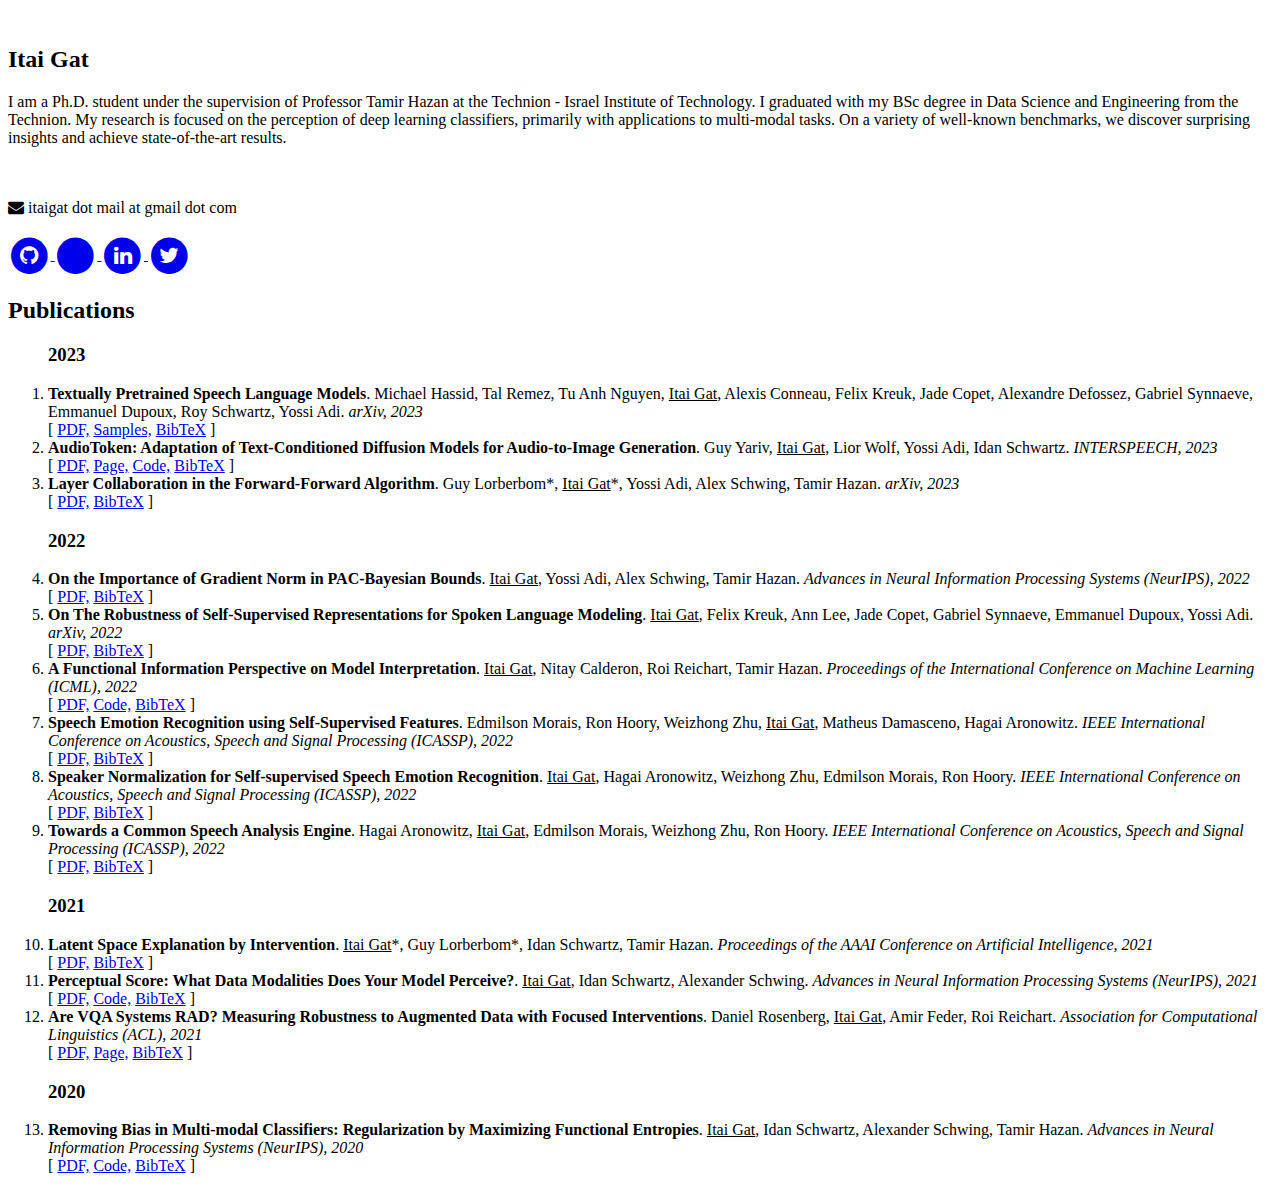
==== index.html @ 41d88acb "functional code" ====
<!doctype html>
<!--[if lt IE 7]>      <html class="no-js lt-ie9 lt-ie8 lt-ie7" lang=""> <![endif]-->
<!--[if IE 7]>         <html class="no-js lt-ie9 lt-ie8" lang=""> <![endif]-->
<!--[if IE 8]>         <html class="no-js lt-ie9" lang=""> <![endif]-->
<!--[if gt IE 8]><!-->
<html class="no-js" lang="">
<!--<![endif]-->
<head>
  <script type='text/javascript'>
    window.smartlook||(function(d) {
      var o=smartlook=function(){ o.api.push(arguments)},h=d.getElementsByTagName('head')[0];
      var c=d.createElement('script');o.api=new Array();c.async=true;c.type='text/javascript';
      c.charset='utf-8';c.src='https://web-sdk.smartlook.com/recorder.js';h.appendChild(c);
      })(document);
      smartlook('init', '2836317c66a3363e799570f4a4f128b7de13c51c', { region: 'eu' });
  </script>
<meta charset="utf-8">
<meta name="description" content="">
<meta name="viewport" content="width=device-width, initial-scale=1">
<title>Itai Gat</title>
<link rel="stylesheet" href="css/bootstrap.min.css">
<link rel="stylesheet" href="css/flexslider.css">
<link rel="stylesheet" href="css/jquery.fancybox.css">
<link rel="stylesheet" href="css/main.css">
<link rel="stylesheet" href="css/responsive.css">
<link rel="stylesheet" href="css/animate.min.css">
<link rel="stylesheet" href="css/font-icon.css">
<link rel="stylesheet" href="https://maxcdn.bootstrapcdn.com/font-awesome/4.4.0/css/font-awesome.min.css">
<link href="css/academicons/css/academicons.min.css" rel="stylesheet">
</head>
<body>

<!-- header top section -->
<!-- <section class="banner" role="banner">
  <header id="header">
    <div class="header-content clearfix">
      <nav class="navigation" role="navigation">
        <ul class="primary-nav">
          <li><a href="#home">Home</a></li>
          <li><a href="#publications">Publications</a></li>
        </ul>
      </nav>
      <a href="#" class="nav-toggle">Menu<span></span></a> </div>
  </header>
</section> -->
<!-- header top section --> 
<!-- header content section -->
<section id="hero" class="section ">
  <div class="container">
    <div class="row">
      <!-- <div class="col-md-7 col-sm-6 hero"> -->
      <!-- <div class="col-md-5 col-sm-6 hero"> -->
      <div class="col-md-5 col-sm-6 hero">
        <div class="hero-content">
          <img class="img-fluid img-profile rounded-circle mx-auto mb-2" width="200" src="images/prof_pic.jpeg" alt="">
          <h2><b>Itai</b> Gat</h2>
        </div>
        <!-- hero --> 
      </div>
      <div class="col-md-7 col-sm-6 hero">
        <div class="hero-content">
          <p>
            I am a Ph.D. student under the supervision of Professor Tamir Hazan at the Technion - Israel Institute of Technology. I graduated with my BSc degree in Data Science and Engineering from the Technion. My research is focused on the perception of deep learning classifiers, primarily with applications to multi-modal tasks. On a variety of well-known benchmarks, we discover surprising insights and achieve state-of-the-art results.
          </p>
          <br><br>
          <i class="fa fa-envelope"></i> itaigat dot mail at gmail dot com</a>
          <br><br>
          <a href="https://github.com/itaigat" target="_blank" class="social">
            <span class="fa-stack fa-lg">
              <i class="fa fa-circle fa-stack-2x"></i>
              <i class="fa fa-github fa-stack-1x fa-inverse"></i>
            </span>
          </a>
          <a href="https://scholar.google.com/citations?user=TnJqhXIAAAAJ" target="_blank" class="social">
            <span class="fa-stack fa-lg">
              <i class="fa fa-circle fa-stack-2x"></i>
              <i class="ai ai-google-scholar fa-stack-2x fa-inverse"></i>
            </span>
          </a>
          <a href="https://www.linkedin.com/in/itaigat/" target="_blank" class="social">
            <span class="fa-stack fa-lg">
              <i class="fa fa-circle fa-stack-2x"></i>
              <i class="fa fa-linkedin fa-stack-1x fa-inverse"></i>
            </span>
          </a>
          <a href="https://twitter.com/Itai_Gat" target="_blank" class="social">
            <span class="fa-stack fa-lg">
              <i class="fa fa-circle fa-stack-2x"></i>
              <i class="fa fa-twitter fa-stack-1x fa-inverse"></i>
            </span>
          </a>
        </div>
      </div>
    </div>
  </div>
</section>
<section id="publications" class="service section">
	<div class="container">
		<div class="row">
			<div class="col-md-12 text-left">
				<div class="my-auto">
          <h2 class="mb-5">Publications</h2>
          <div class="resume-item d-flex flex-column flex-md-row mb-5">
            <div class="resume-content mr-auto">
              <ol>
                
                
                  
                    <h3>2023</h3>
                    
                  
                  <li id="paper"  class="mb-1"> <b><b>Textually Pretrained Speech Language Models</b></b>. Michael Hassid, Tal Remez, Tu Anh Nguyen, <u>Itai Gat</u>, Alexis Conneau, Felix Kreuk, Jade Copet, Alexandre Defossez, Gabriel Synnaeve, Emmanuel Dupoux, Roy Schwartz, Yossi Adi. <em>arXiv, 2023</em> </li>
                  [
                    <a href="https://arxiv.org/abs/2305.13009" target="_blank">PDF,</a>
                  
                    <a href="https://pages.cs.huji.ac.il/adiyoss-lab/twist/" target="_blank">Samples,</a>
                  
                  
                    <a class="bibtex-link" href="#">BibTeX</a>
                  
                  ]
                  
                  <div class="bibtex-content" style="display: none; padding: 10px; background-color: #f0f0f0; border: 1px solid #ccc; border-radius: 4px;">
                  <br>
                  <pre style="line-height: 1.5; font-family: 'Courier New', monospace;">
                    <pre>
                    
        @misc{hassid2023textually,
        title={Textually Pretrained Speech Language Models}, 
        author={Michael Hassid and Tal Remez and Tu Anh Nguyen and Itai Gat and Alexis Conneau and Felix Kreuk and Jade Copet and Alexandre Defossez and Gabriel Synnaeve and Emmanuel Dupoux and Roy Schwartz and Yossi Adi},
        year={2023},
        eprint={2305.13009},
        archivePrefix={arXiv},}
        
                    </pre>
                  </div>
                  
                
                  
                  <li id="paper"  class="mb-1"> <b>AudioToken: Adaptation of Text-Conditioned Diffusion Models for Audio-to-Image Generation</b>. Guy Yariv, <u>Itai Gat</u>, Lior Wolf, Yossi Adi, Idan Schwartz. <em>INTERSPEECH, 2023</em> </li>
                  [
                    <a href="https://arxiv.org/abs/2305.13050" target="_blank">PDF,</a>
                  
                    <a href="https://pages.cs.huji.ac.il/adiyoss-lab/AudioToken/" target="_blank">Page,</a>
                  
                    <a href="https://github.com/guyyariv/AudioToken" target="_blank">Code,</a>
                  
                  
                    <a class="bibtex-link" href="#">BibTeX</a>
                  
                  ]
                  
                  <div class="bibtex-content" style="display: none; padding: 10px; background-color: #f0f0f0; border: 1px solid #ccc; border-radius: 4px;">
                  <br>
                  <pre style="line-height: 1.5; font-family: 'Courier New', monospace;">
                    <pre>
                    
        @inproceedings{yarivAudiotoken,
        title={AudioToken: Adaptation of Text-Conditioned Diffusion Models for Audio-to-Image Generation},
        author={Guy Yariv, Itai Gat, Lior Wolf, Yossi Adi, Idan Schwartz},
        booktitle={INTERSPEECH},
        year={2023}}
        
                    </pre>
                  </div>
                  
                
                  
                  <li id="paper"  class="mb-1"> <b>Layer Collaboration in the Forward-Forward Algorithm</b>. Guy Lorberbom*, <u>Itai Gat</u>*, Yossi Adi, Alex Schwing, Tamir Hazan. <em>arXiv, 2023</em> </li>
                  [
                    <a href="https://arxiv.org/abs/2305.12393" target="_blank">PDF,</a>
                  
                  
                    <a class="bibtex-link" href="#">BibTeX</a>
                  
                  ]
                  
                  <div class="bibtex-content" style="display: none; padding: 10px; background-color: #f0f0f0; border: 1px solid #ccc; border-radius: 4px;">
                  <br>
                  <pre style="line-height: 1.5; font-family: 'Courier New', monospace;">
                    <pre>
                    
        @misc{lorberbom2023layer,
        title={Layer Collaboration in the Forward-Forward Algorithm}, 
        author={Guy Lorberbom and Itai Gat and Yossi Adi and Alex Schwing and Tamir Hazan},
        year={2023},
        eprint={2305.12393},
        archivePrefix={arXiv},
        primaryClass={cs.LG}}
        
                    </pre>
                  </div>
                  
                
                  
                    <h3>2022</h3>
                    
                  
                  <li id="paper"  class="mb-1"> <b>On the Importance of Gradient Norm in PAC-Bayesian Bounds</b>. <u>Itai Gat</u>, Yossi Adi, Alex Schwing, Tamir Hazan. <em>Advances in Neural Information Processing Systems (NeurIPS), 2022</em> </li>
                  [
                    <a href="https://proceedings.neurips.cc/paper_files/paper/2022/file/6686e3f2e31a0db5bf90ab1cc2272b72-Paper-Conference.pdf" target="_blank">PDF,</a>
                  
                  
                    <a class="bibtex-link" href="#">BibTeX</a>
                  
                  ]
                  
                  <div class="bibtex-content" style="display: none; padding: 10px; background-color: #f0f0f0; border: 1px solid #ccc; border-radius: 4px;">
                  <br>
                  <pre style="line-height: 1.5; font-family: 'Courier New', monospace;">
                    <pre>
                    
        @inproceedings{gat2022importance,
        title={On the Importance of Gradient Norm in PAC-Bayesian Bounds},
        author={Gat, Itai and Adi, Yossi and Schwing, Alexander and Hazan, Tamir},
        booktitle={NeurIPS},
        year={2022}}
        
                    </pre>
                  </div>
                  
                
                  
                  <li id="paper"  class="mb-1"> <b>On The Robustness of Self-Supervised Representations for Spoken Language Modeling</b>. <u>Itai Gat</u>, Felix Kreuk, Ann Lee, Jade Copet, Gabriel Synnaeve, Emmanuel Dupoux, Yossi Adi. <em>arXiv, 2022</em> </li>
                  [
                    <a href="https://arxiv.org/abs/2209.15483" target="_blank">PDF,</a>
                  
                  
                    <a class="bibtex-link" href="#">BibTeX</a>
                  
                  ]
                  
                  <div class="bibtex-content" style="display: none; padding: 10px; background-color: #f0f0f0; border: 1px solid #ccc; border-radius: 4px;">
                  <br>
                  <pre style="line-height: 1.5; font-family: 'Courier New', monospace;">
                    <pre>
                    
        @inproceedings{gat2022robustness,
        title={On the robustness of self-supervised representations for spoken language modeling},
        author={Gat, Itai and Kreuk, Felix and Lee, Ann and Copet, Jade and Synnaeve, Gabriel and Dupoux, Emmanuel and Adi, Yossi},
        booktitle={IWSLT},
        year={2022}}
        
                    </pre>
                  </div>
                  
                
                  
                  <li id="paper"  class="mb-1"> <b>A Functional Information Perspective on Model Interpretation</b>. <u>Itai Gat</u>, Nitay Calderon, Roi Reichart, Tamir Hazan. <em>Proceedings of the International Conference on Machine Learning (ICML), 2022</em> </li>
                  [
                    <a href="https://proceedings.mlr.press/v162/gat22a/gat22a.pdf" target="_blank">PDF,</a>
                  
                    <a href="https://github.com/nitaytech/FunctionalExplanation" target="_blank">Code,</a>
                  
                  
                    <a class="bibtex-link" href="#">BibTeX</a>
                  
                  ]
                  
                  <div class="bibtex-content" style="display: none; padding: 10px; background-color: #f0f0f0; border: 1px solid #ccc; border-radius: 4px;">
                  <br>
                  <pre style="line-height: 1.5; font-family: 'Courier New', monospace;">
                    <pre>
                    
        @inproceedings{gat22functional,
        title={A Functional Information Perspective on Model Interpretation},
        author={Gat, Itai and Calderon, Nitay and Reichart, Roi and Hazan, Tamir},
        booktitle={ICML},
        year ={2022},}
        
                    </pre>
                  </div>
                  
                
                  
                  <li id="paper"  class="mb-1"> <b>Speech Emotion Recognition using Self-Supervised Features</b>. Edmilson Morais, Ron Hoory, Weizhong Zhu, <u>Itai Gat</u>, Matheus Damasceno, Hagai Aronowitz. <em>IEEE International Conference on Acoustics, Speech and Signal Processing (ICASSP), 2022</em> </li>
                  [
                    <a href="https://arxiv.org/abs/2202.03896" target="_blank">PDF,</a>
                  
                  
                    <a class="bibtex-link" href="#">BibTeX</a>
                  
                  ]
                  
                  <div class="bibtex-content" style="display: none; padding: 10px; background-color: #f0f0f0; border: 1px solid #ccc; border-radius: 4px;">
                  <br>
                  <pre style="line-height: 1.5; font-family: 'Courier New', monospace;">
                    <pre>
                    
        @inproceedings{Edmilson22SF,
        title={Speech Emotion Recognition using Self-supervised Features},
        author={Morais, Edmilson and Hoory, Ron and Zhu, Weizhong and Gat, Itai and Damasceno, Matheus and Aronowitz, Hagai},
        booktitle={ICASSP},
        year={2022}}
        
                    </pre>
                  </div>
                  
                
                  
                  <li id="paper"  class="mb-1"> <b>Speaker Normalization for Self-supervised Speech Emotion Recognition</b>. <u>Itai Gat</u>, Hagai Aronowitz, Weizhong Zhu, Edmilson Morais, Ron Hoory. <em>IEEE International Conference on Acoustics, Speech and Signal Processing (ICASSP), 2022</em> </li>
                  [
                    <a href="https://arxiv.org/abs/2202.01252" target="_blank">PDF,</a>
                  
                  
                    <a class="bibtex-link" href="#">BibTeX</a>
                  
                  ]
                  
                  <div class="bibtex-content" style="display: none; padding: 10px; background-color: #f0f0f0; border: 1px solid #ccc; border-radius: 4px;">
                  <br>
                  <pre style="line-height: 1.5; font-family: 'Courier New', monospace;">
                    <pre>
                    
        @inproceedings{gat2022speaker,
        title={Speaker Normalization for Self-supervised Speech Emotion Recognition},
        author={Gat, Itai and Aronowitz, Hagai and Zhu, Weizhong and Morais, Edmilson and Hoory, Ron},
        booktitle={ICASSP},
        year={2022}}
        
                    </pre>
                  </div>
                  
                
                  
                  <li id="paper"  class="mb-1"> <b>Towards a Common Speech Analysis Engine</b>. Hagai Aronowitz, <u>Itai Gat</u>, Edmilson Morais, Weizhong Zhu, Ron Hoory. <em>IEEE International Conference on Acoustics, Speech and Signal Processing (ICASSP), 2022</em> </li>
                  [
                    <a href="https://arxiv.org/abs/2203.00613" target="_blank">PDF,</a>
                  
                  
                    <a class="bibtex-link" href="#">BibTeX</a>
                  
                  ]
                  
                  <div class="bibtex-content" style="display: none; padding: 10px; background-color: #f0f0f0; border: 1px solid #ccc; border-radius: 4px;">
                  <br>
                  <pre style="line-height: 1.5; font-family: 'Courier New', monospace;">
                    <pre>
                    
        @inproceedings{Aronowitz2022towards,
        title={Towards a Common Speech Analysis Engine},
        author={Aronowitz, Hagai and Gat, Itai and Morais, Edmilson and Zhu, Weizhong and Hoory, Ron},
        booktitle={ICASSP},
        year={2022}}
        
                    </pre>
                  </div>
                  
                
                  
                    <h3>2021</h3>
                    
                  
                  <li id="paper"  class="mb-1"> <b>Latent Space Explanation by Intervention</b>. <u>Itai Gat</u>*, Guy Lorberbom*, Idan Schwartz, Tamir Hazan. <em>Proceedings of the AAAI Conference on Artificial Intelligence, 2021</em> </li>
                  [
                    <a href="https://ojs.aaai.org/index.php/AAAI/article/view/19948" target="_blank">PDF,</a>
                  
                  
                    <a class="bibtex-link" href="#">BibTeX</a>
                  
                  ]
                  
                  <div class="bibtex-content" style="display: none; padding: 10px; background-color: #f0f0f0; border: 1px solid #ccc; border-radius: 4px;">
                  <br>
                  <pre style="line-height: 1.5; font-family: 'Courier New', monospace;">
                    <pre>
                    
        @inproceedings{2022latentSpaceExplainations,
        title={Latent Space Explanation by Intervention},
        author={Gat, Itai and Lorberbom, Guy and Schwartz, Idan and Hazan, Tamir},
        booktitle={AAAI},
        year={2022}}
        
                    </pre>
                  </div>
                  
                
                  
                  <li id="paper"  class="mb-1"> <b>Perceptual Score: What Data Modalities Does Your Model Perceive?</b>. <u>Itai Gat</u>, Idan Schwartz, Alexander Schwing. <em>Advances in Neural Information Processing Systems (NeurIPS), 2021</em> </li>
                  [
                    <a href="https://proceedings.neurips.cc/paper/2021/file/b51a15f382ac914391a58850ab343b00-Paper.pdf" target="_blank">PDF,</a>
                  
                    <a href="https://github.com/itaigat/perceptual-score" target="_blank">Code,</a>
                  
                  
                    <a class="bibtex-link" href="#">BibTeX</a>
                  
                  ]
                  
                  <div class="bibtex-content" style="display: none; padding: 10px; background-color: #f0f0f0; border: 1px solid #ccc; border-radius: 4px;">
                  <br>
                  <pre style="line-height: 1.5; font-family: 'Courier New', monospace;">
                    <pre>
                    
        @inproceedings{gat2021perceptual,
        title={Perceptual Score: What Data Modalities Does Your Model Perceive?},
        author={Gat, Itai and Schwartz, Idan and Schwing, Alex},
        booktitle={NeurIPS},
        year={2021}}
        
                    </pre>
                  </div>
                  
                
                  
                  <li id="paper"  class="mb-1"> <b>Are VQA Systems RAD? Measuring Robustness to Augmented Data with Focused Interventions</b>. Daniel Rosenberg, <u>Itai Gat</u>, Amir Feder, Roi Reichart. <em>Association for Computational Linguistics (ACL), 2021</em> </li>
                  [
                    <a href="https://arxiv.org/abs/2106.04484" target="_blank">PDF,</a>
                  
                    <a href="https://danrosenberg.github.io/rad-measure/" target="_blank">Page,</a>
                  
                  
                    <a class="bibtex-link" href="#">BibTeX</a>
                  
                  ]
                  
                  <div class="bibtex-content" style="display: none; padding: 10px; background-color: #f0f0f0; border: 1px solid #ccc; border-radius: 4px;">
                  <br>
                  <pre style="line-height: 1.5; font-family: 'Courier New', monospace;">
                    <pre>
                    
            @inproceedings{acl_rosen,
            author={Daniel Rosenberg and Itai Gat and Amir Feder and Roi Reichart},
            title= {Are {VQA} Systems RAD? Measuring Robustness to Augmented Data with
                        Focused Interventions},
            booktitle = {ACL},
            year = {2021}}
        
                    </pre>
                  </div>
                  
                
                  
                    <h3>2020</h3>
                    
                  
                  <li id="paper"  class="mb-1"> <b>Removing Bias in Multi-modal Classifiers: Regularization by Maximizing Functional Entropies</b>. <u>Itai Gat</u>, Idan Schwartz, Alexander Schwing, Tamir Hazan. <em>Advances in Neural Information Processing Systems (NeurIPS), 2020</em> </li>
                  [
                    <a href="https://proceedings.neurips.cc/paper/2020/file/20d749bc05f47d2bd3026ce457dcfd8e-Paper.pdf" target="_blank">PDF,</a>
                  
                    <a href="https://github.com/itaigat/removing-bias-in-multi-modal-classifiers" target="_blank">Code,</a>
                  
                  
                    <a class="bibtex-link" href="#">BibTeX</a>
                  
                  ]
                  
                  <div class="bibtex-content" style="display: none; padding: 10px; background-color: #f0f0f0; border: 1px solid #ccc; border-radius: 4px;">
                  <br>
                  <pre style="line-height: 1.5; font-family: 'Courier New', monospace;">
                    <pre>
                    
        @inproceedings{gat2020,
        author = {Gat, Itai and Schwartz, Idan and Schwing, Alexander and Hazan, Tamir},
        booktitle = {Advances in Neural Information Processing Systems},
        title = {Removing Bias in Multi-modal Classifiers: Regularization by Maximizing Functional Entropies},
        year = {2020}}
        
                    </pre>
                  </div>
                  
                
              </ol>
            </div>
          </div>                            
        </div>
			</div>
		</div>
	</div>
</section>


<!-- JS FILES --> 
<script src="https://ajax.googleapis.com/ajax/libs/jquery/1.11.3/jquery.min.js"></script> 
<script src="js/bootstrap.min.js"></script> 
<script src="js/jquery.fancybox.pack.js"></script> 
<script src="js/retina.min.js"></script> 
<script src="js/modernizr.js"></script> 
<script src="js/main.js"></script>
</body>
</html>
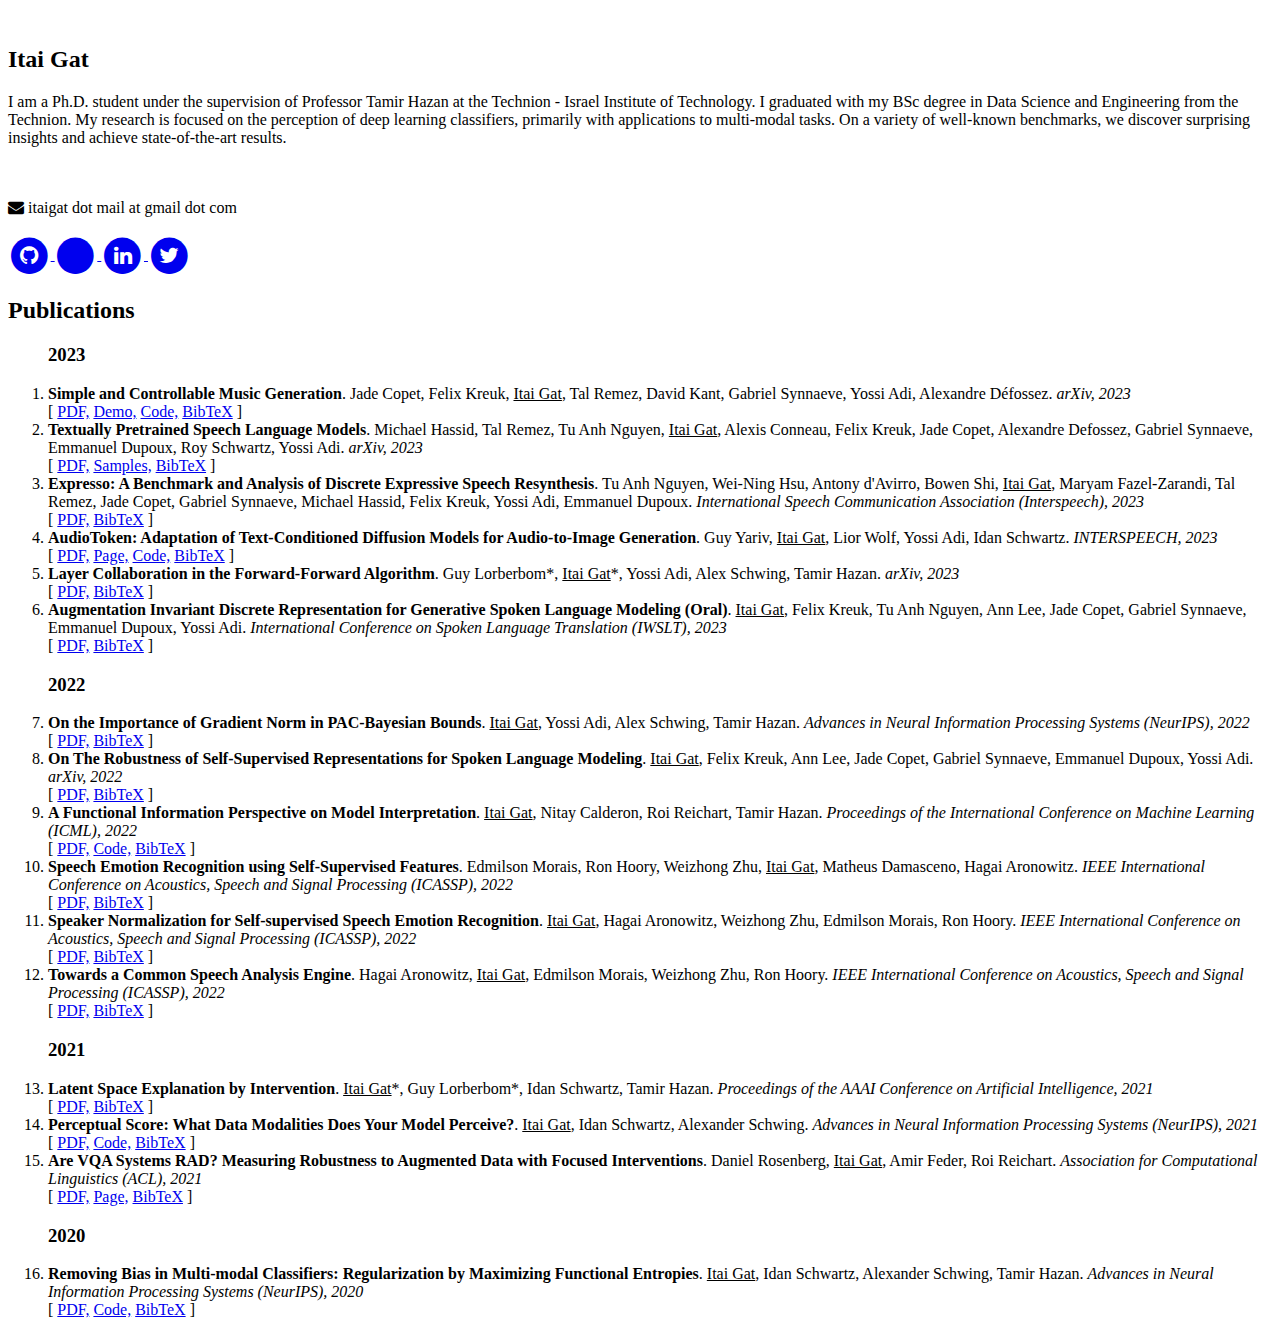
==== commit da4df5a2: "expresso link" ====
--- a/index.html
+++ b/index.html
@@ -109,7 +109,39 @@
                     <h3>2023</h3>
                     
                   
-                  <li id="paper"  class="mb-1"> <b><b>Textually Pretrained Speech Language Models</b></b>. Michael Hassid, Tal Remez, Tu Anh Nguyen, <u>Itai Gat</u>, Alexis Conneau, Felix Kreuk, Jade Copet, Alexandre Defossez, Gabriel Synnaeve, Emmanuel Dupoux, Roy Schwartz, Yossi Adi. <em>arXiv, 2023</em> </li>
+                  <li id="paper"  class="mb-1"> <b>Simple and Controllable Music Generation</b>. Jade Copet, Felix Kreuk, <u>Itai Gat</u>, Tal Remez, David Kant, Gabriel Synnaeve, Yossi Adi, Alexandre Défossez. <em>arXiv, 2023</em> </li>
+                  [
+                    <a href="https://arxiv.org/abs/2306.05284" target="_blank">PDF,</a>
+                  
+                    <a href="https://huggingface.co/spaces/facebook/MusicGen" target="_blank">Demo,</a>
+                  
+                    <a href="https://github.com/facebookresearch/audiocraft" target="_blank">Code,</a>
+                  
+                  
+                    <a class="bibtex-link" href="#">BibTeX</a>
+                  
+                  ]
+                  
+                  <div class="bibtex-content" style="display: none; padding: 10px; background-color: #f0f0f0; border: 1px solid #ccc; border-radius: 4px;">
+                  <br>
+                  <pre style="line-height: 1.5; font-family: 'Courier New', monospace;">
+                    <pre>
+                    
+        @misc{copet2023simple,
+            title={Simple and Controllable Music Generation}, 
+            author={Jade Copet and Felix Kreuk and Itai Gat and Tal Remez and David Kant and Gabriel Synnaeve and Yossi Adi and Alexandre Défossez},
+            year={2023},
+            eprint={2306.05284},
+            archivePrefix={arXiv},
+            primaryClass={cs.SD}
+        }
+        
+                    </pre>
+                  </div>
+                  
+                
+                  
+                  <li id="paper"  class="mb-1"> <b>Textually Pretrained Speech Language Models</b>. Michael Hassid, Tal Remez, Tu Anh Nguyen, <u>Itai Gat</u>, Alexis Conneau, Felix Kreuk, Jade Copet, Alexandre Defossez, Gabriel Synnaeve, Emmanuel Dupoux, Roy Schwartz, Yossi Adi. <em>arXiv, 2023</em> </li>
                   [
                     <a href="https://arxiv.org/abs/2305.13009" target="_blank">PDF,</a>
                   
@@ -131,6 +163,31 @@
         year={2023},
         eprint={2305.13009},
         archivePrefix={arXiv},}
+        
+                    </pre>
+                  </div>
+                  
+                
+                  
+                  <li id="paper"  class="mb-1"> <b>Expresso: A Benchmark and Analysis of Discrete Expressive Speech Resynthesis</b>. Tu Anh Nguyen, Wei-Ning Hsu, Antony d'Avirro, Bowen Shi, <u>Itai Gat</u>, Maryam Fazel-Zarandi, Tal Remez, Jade Copet, Gabriel Synnaeve, Michael Hassid, Felix Kreuk, Yossi Adi, Emmanuel Dupoux. <em>International Speech Communication Association (Interspeech), 2023</em> </li>
+                  [
+                    <a href="https://arxiv.org/abs/2308.05725" target="_blank">PDF,</a>
+                  
+                  
+                    <a class="bibtex-link" href="#">BibTeX</a>
+                  
+                  ]
+                  
+                  <div class="bibtex-content" style="display: none; padding: 10px; background-color: #f0f0f0; border: 1px solid #ccc; border-radius: 4px;">
+                  <br>
+                  <pre style="line-height: 1.5; font-family: 'Courier New', monospace;">
+                    <pre>
+                    
+        @inproceedings{expresso2023,
+        title={Expresso: A Benchmark and Analysis of Discrete Expressive Speech Resynthesis}, 
+        author={Tu Anh Nguyen, Wei-Ning Hsu, Antony d'Avirro, Bowen Shi, Itai Gat, Maryam Fazel-Zarandi, Tal Remez, Jade Copet, Gabriel Synnaeve, Michael Hassid, Felix Kreuk, Yossi Adi, Emmanuel Dupoux},
+        booktitle={INTERSPEECH},
+        year={2023}}
         
                     </pre>
                   </div>
@@ -193,6 +250,31 @@
                   
                 
                   
+                  <li id="paper"  class="mb-1"> <b>Augmentation Invariant Discrete Representation for Generative Spoken Language Modeling (Oral)</b>. <u>Itai Gat</u>, Felix Kreuk, Tu Anh Nguyen, Ann Lee, Jade Copet, Gabriel Synnaeve, Emmanuel Dupoux, Yossi Adi. <em>International Conference on Spoken Language Translation (IWSLT), 2023</em> </li>
+                  [
+                    <a href="https://arxiv.org/abs/2209.15483" target="_blank">PDF,</a>
+                  
+                  
+                    <a class="bibtex-link" href="#">BibTeX</a>
+                  
+                  ]
+                  
+                  <div class="bibtex-content" style="display: none; padding: 10px; background-color: #f0f0f0; border: 1px solid #ccc; border-radius: 4px;">
+                  <br>
+                  <pre style="line-height: 1.5; font-family: 'Courier New', monospace;">
+                    <pre>
+                    
+        @inproceedings{augmentationgat23,
+        title={Augmentation Invariant Discrete Representation for Generative Spoken Language Modeling},
+        author={Itai Gat, Felix Kreuk, Tu Anh Nguyen, Ann Lee, Jade Copet, Gabriel Synnaeve, Emmanuel Dupoux, Yossi Adi},
+        booktitle={IWSLT},
+        year={2023}}
+        
+                    </pre>
+                  </div>
+                  
+                
+                  
                     <h3>2022</h3>
                     
                   
@@ -238,7 +320,7 @@
         @inproceedings{gat2022robustness,
         title={On the robustness of self-supervised representations for spoken language modeling},
         author={Gat, Itai and Kreuk, Felix and Lee, Ann and Copet, Jade and Synnaeve, Gabriel and Dupoux, Emmanuel and Adi, Yossi},
-        booktitle={IWSLT},
+        booktitle={arXiv},
         year={2022}}
         
                     </pre>
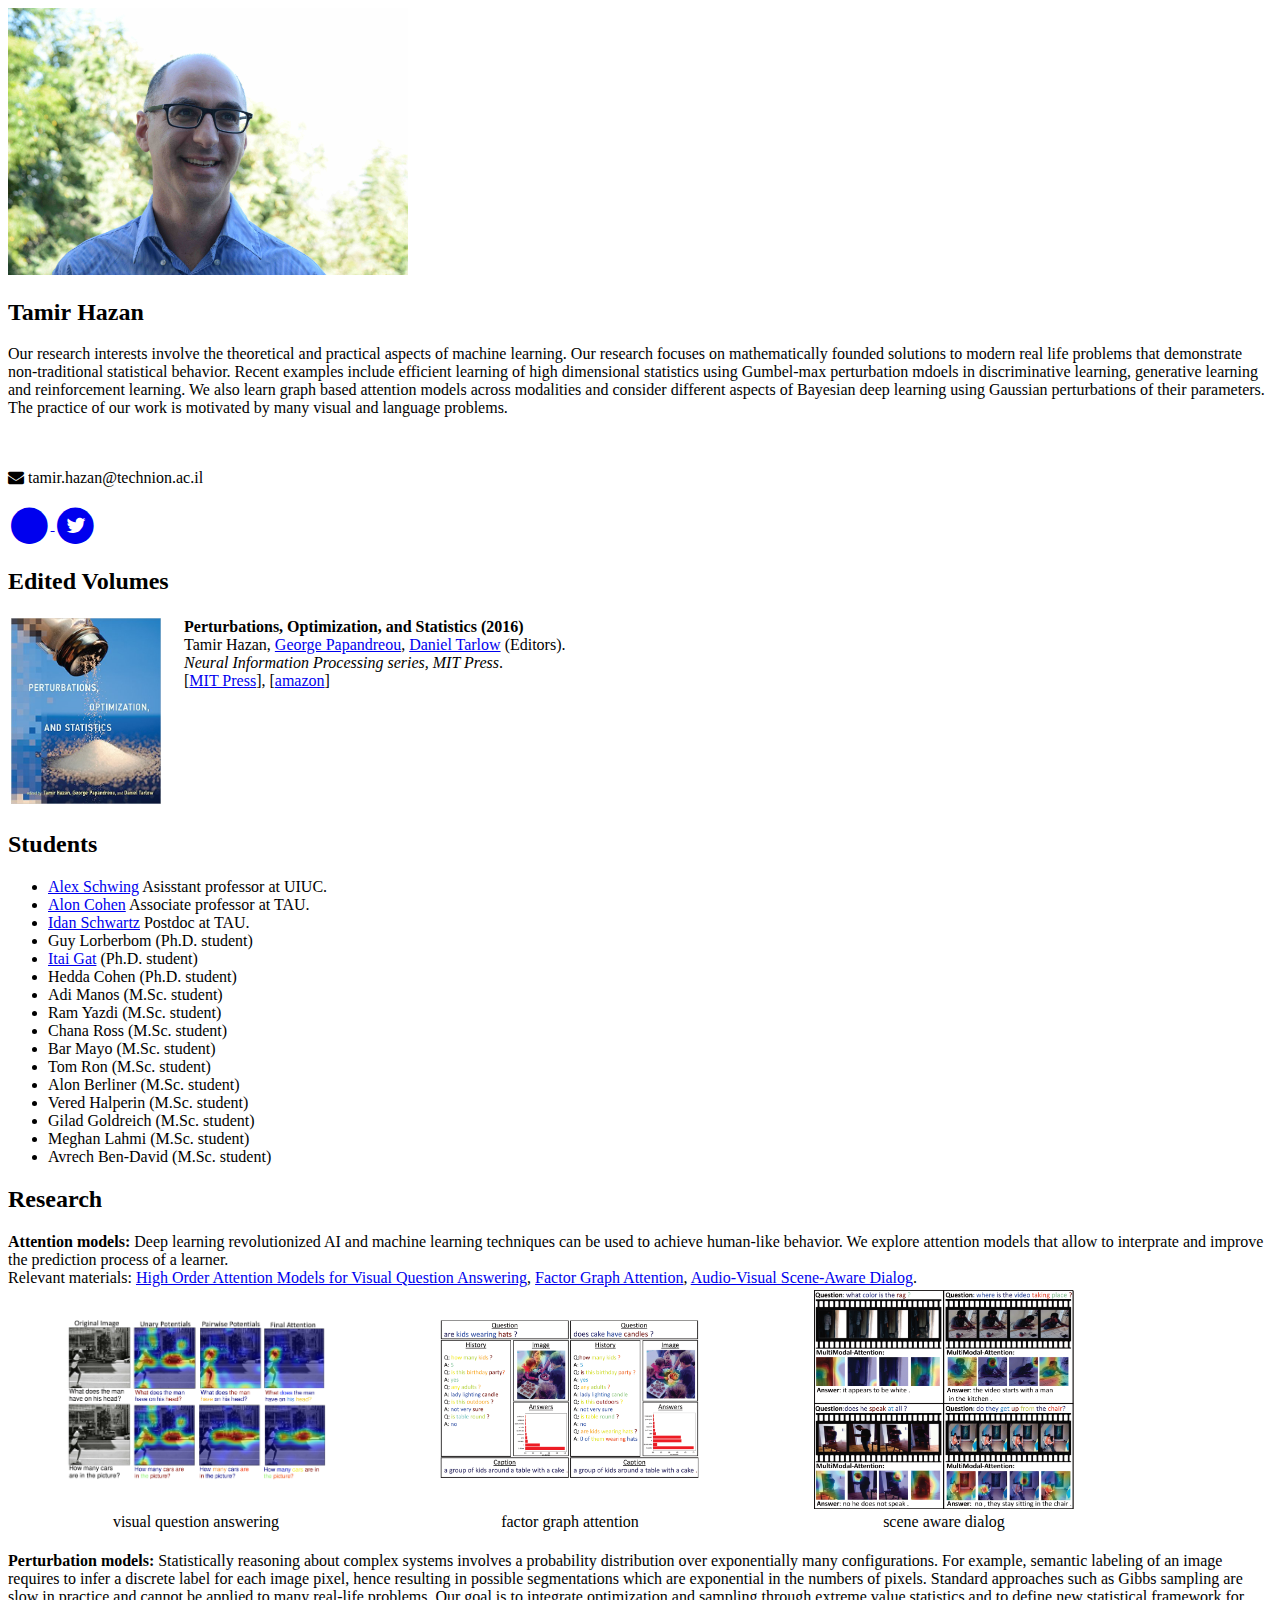
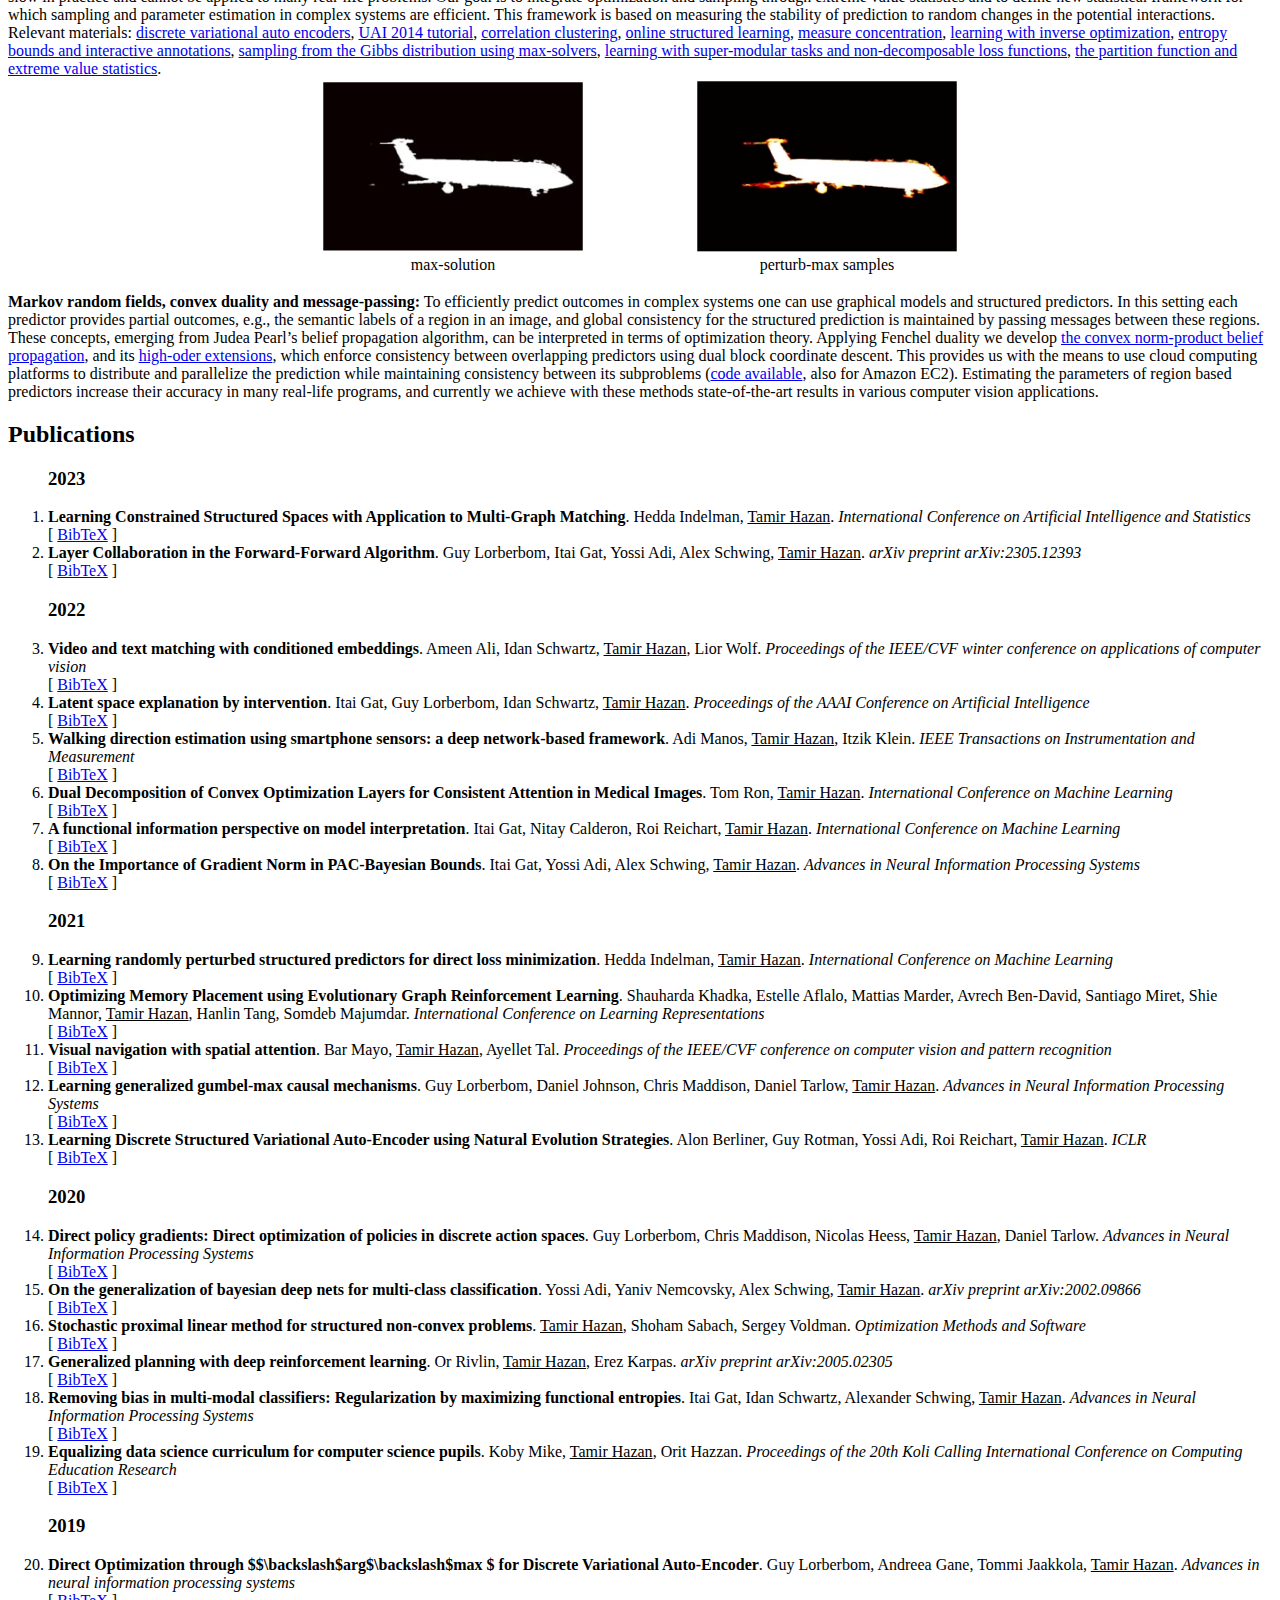
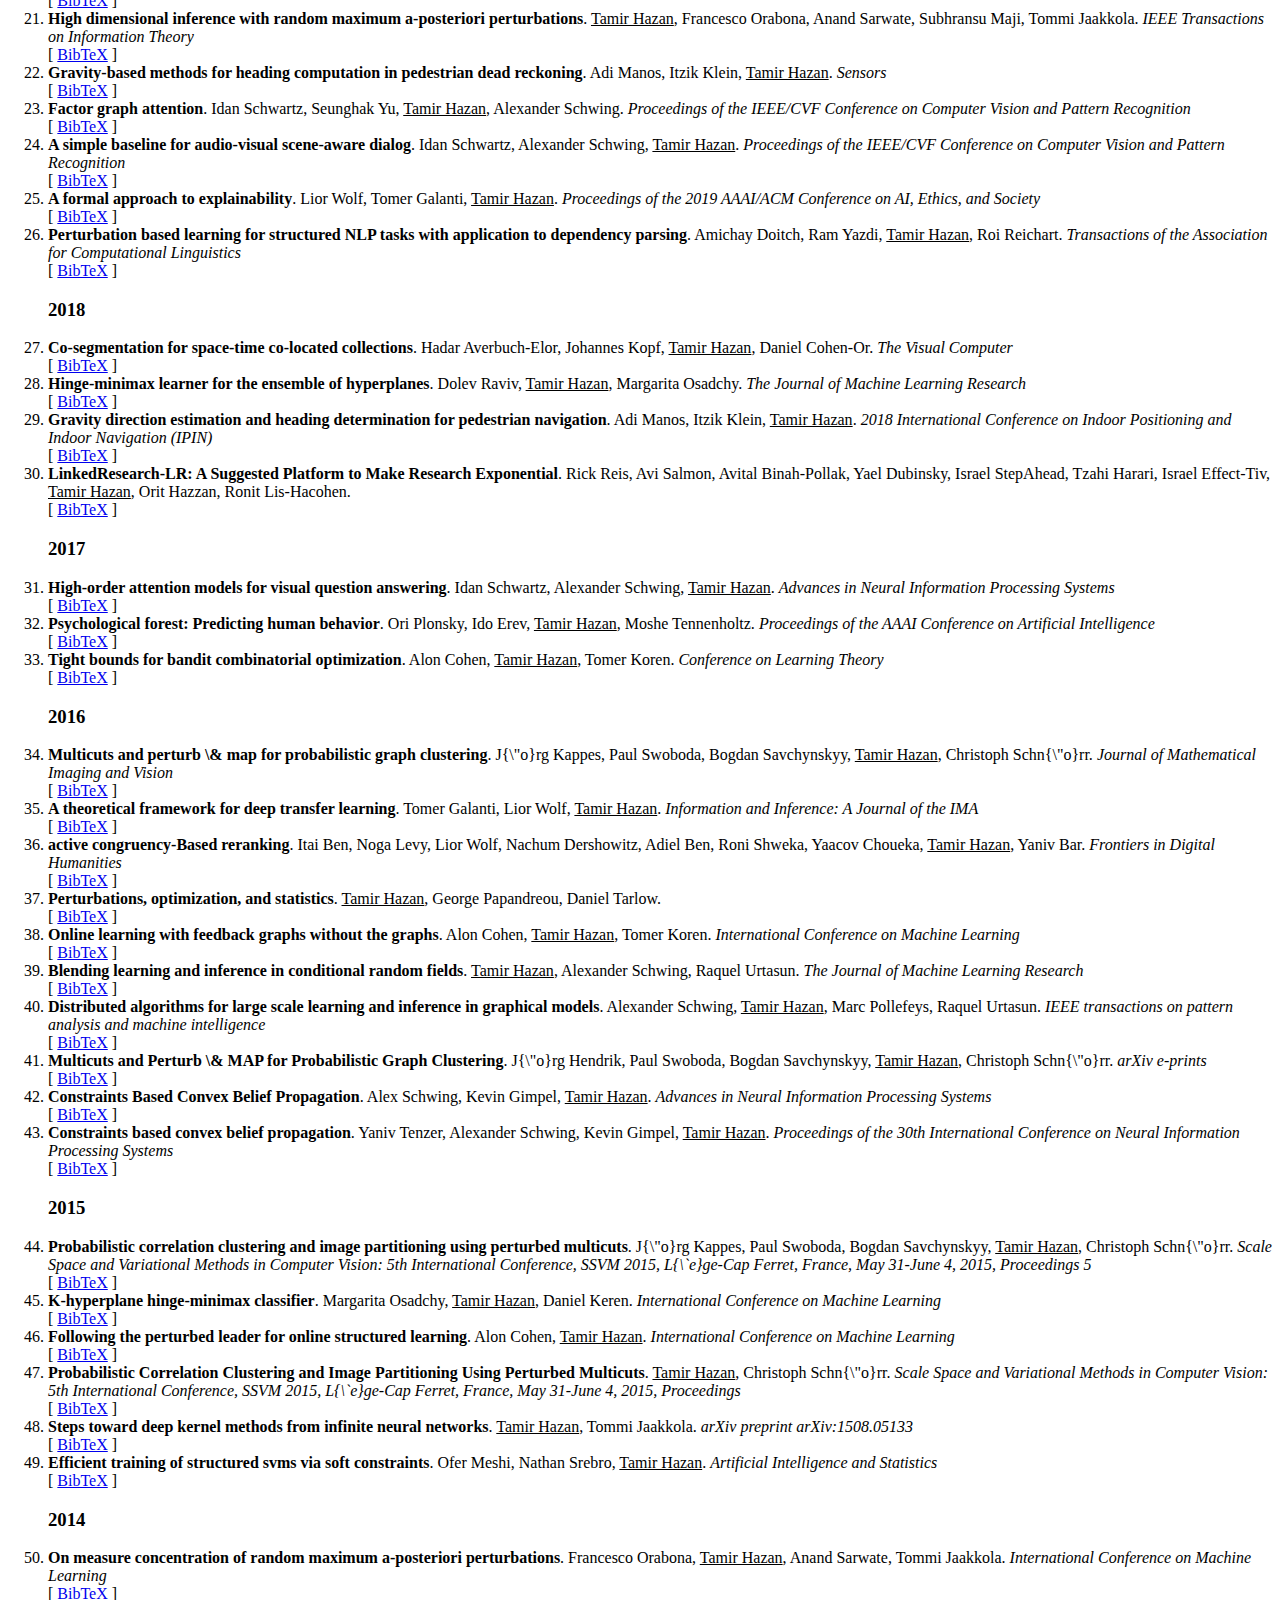
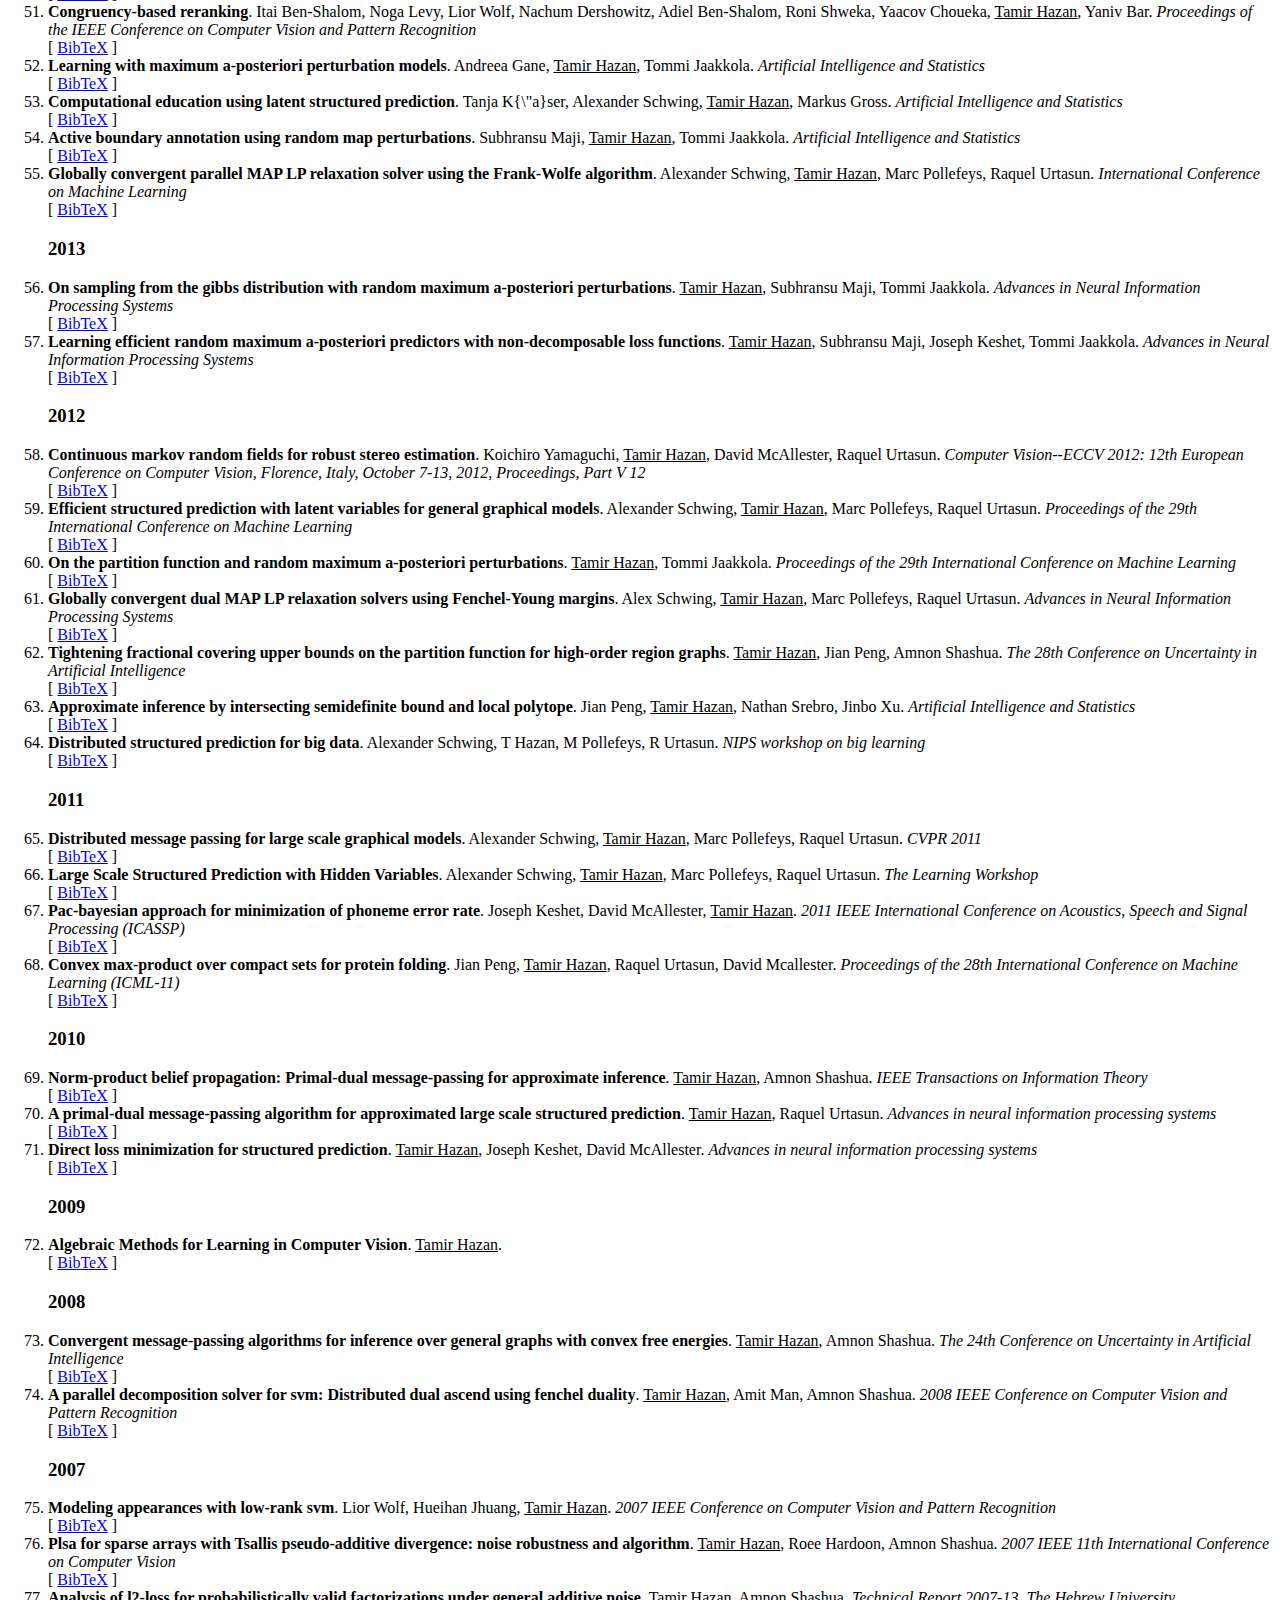
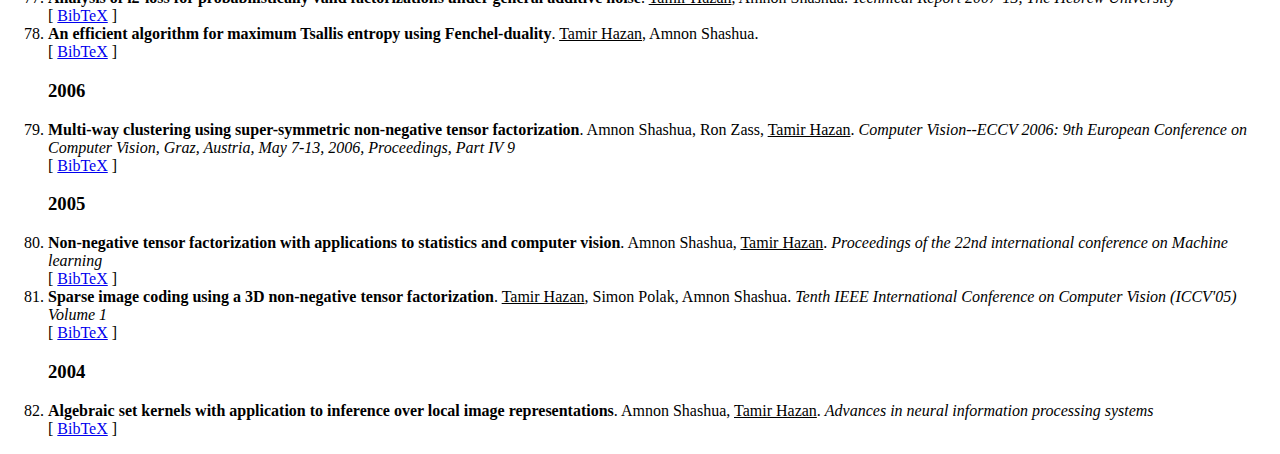
==== commit a9ade1d0: "first commit" ====
--- a/index.html
+++ b/index.html
@@ -17,7 +17,7 @@
 <meta charset="utf-8">
 <meta name="description" content="">
 <meta name="viewport" content="width=device-width, initial-scale=1">
-<title>Itai Gat</title>
+<title>Tamir Hazan</title>
 <link rel="stylesheet" href="css/bootstrap.min.css">
 <link rel="stylesheet" href="css/flexslider.css">
 <link rel="stylesheet" href="css/jquery.fancybox.css">
@@ -52,38 +52,34 @@
       <!-- <div class="col-md-5 col-sm-6 hero"> -->
       <div class="col-md-5 col-sm-6 hero">
         <div class="hero-content">
-          <img class="img-fluid img-profile rounded-circle mx-auto mb-2" width="200" src="images/prof_pic.jpeg" alt="">
-          <h2><b>Itai</b> Gat</h2>
+          <img class="img-fluid img-profile rounded-circle mx-auto mb-2" width="400" src="images/prof_pic.jpeg" alt="">
+          <h2><b>Tamir</b> Hazan</h2>
         </div>
         <!-- hero --> 
       </div>
       <div class="col-md-7 col-sm-6 hero">
         <div class="hero-content">
           <p>
-            I am a Ph.D. student under the supervision of Professor Tamir Hazan at the Technion - Israel Institute of Technology. I graduated with my BSc degree in Data Science and Engineering from the Technion. My research is focused on the perception of deep learning classifiers, primarily with applications to multi-modal tasks. On a variety of well-known benchmarks, we discover surprising insights and achieve state-of-the-art results.
+            Our research interests involve the theoretical and practical aspects of machine learning. Our research focuses on mathematically founded solutions to modern real life problems that demonstrate non-traditional statistical behavior. Recent examples include efficient learning of high dimensional statistics using Gumbel-max perturbation mdoels in discriminative learning, generative learning and reinforcement learning.
+            
+            We also learn graph based attention models across modalities and consider different aspects of Bayesian deep learning using Gaussian perturbations of their parameters. The practice of our work is motivated by many visual and language problems.
           </p>
           <br><br>
-          <i class="fa fa-envelope"></i> itaigat dot mail at gmail dot com</a>
+          <i class="fa fa-envelope"></i> tamir.hazan@technion.ac.il</a>
           <br><br>
-          <a href="https://github.com/itaigat" target="_blank" class="social">
-            <span class="fa-stack fa-lg">
-              <i class="fa fa-circle fa-stack-2x"></i>
-              <i class="fa fa-github fa-stack-1x fa-inverse"></i>
-            </span>
-          </a>
-          <a href="https://scholar.google.com/citations?user=TnJqhXIAAAAJ" target="_blank" class="social">
+          <a href="https://scholar.google.com/citations?user=fqi186AAAAAJ" target="_blank" class="social">
             <span class="fa-stack fa-lg">
               <i class="fa fa-circle fa-stack-2x"></i>
               <i class="ai ai-google-scholar fa-stack-2x fa-inverse"></i>
             </span>
           </a>
-          <a href="https://www.linkedin.com/in/itaigat/" target="_blank" class="social">
+          <!-- <a href="https://www.linkedin.com/in/tamir-hazan-49134/" target="_blank" class="social">
             <span class="fa-stack fa-lg">
               <i class="fa fa-circle fa-stack-2x"></i>
               <i class="fa fa-linkedin fa-stack-1x fa-inverse"></i>
             </span>
-          </a>
-          <a href="https://twitter.com/Itai_Gat" target="_blank" class="social">
+          </a> -->
+          <a href="https://twitter.com/TamirHazan2" target="_blank" class="social">
             <span class="fa-stack fa-lg">
               <i class="fa fa-circle fa-stack-2x"></i>
               <i class="fa fa-twitter fa-stack-1x fa-inverse"></i>
@@ -94,6 +90,135 @@
     </div>
   </div>
 </section>
+<section id="volumes" class="service section">
+	<div class="container">
+		<div class="row">
+			<div class="col-md-12 text-left">
+				<div class="my-auto">
+          <h2 class="mb-5">Edited Volumes</h2>
+          <div class="resume-item d-flex flex-column flex-md-row mb-5">
+            <div class="resume-content mr-auto">
+              <table>
+                <tr>
+                  <td>
+                    <img src="images/pos_book_cover.jpg" width="150">
+                  </td>
+                  <td valign="top" style="padding-left:20px">
+                    <b>Perturbations, Optimization, and Statistics (2016)</b><br/>
+                       Tamir Hazan,
+                       <a href="http://ttic.uchicago.edu/~gpapan/">George Papandreou</a>,
+                       <a href="http://www.cs.toronto.edu/~dtarlow/">Daniel Tarlow</a> (Editors).<br/>
+                       <i>Neural Information Processing series, MIT Press</i>.<br/>
+                       [<a href="https://mitpress.mit.edu/books/perturbations-optimization-and-statistics">MIT Press</a>],
+                       [<a href="https://www.amazon.co.uk/Perturbations-Optimization-Statistics-Information-Processing/dp/0262035642/ref=sr_1_1">amazon</a>] <br/>
+                  </td>
+                </tr>
+                </table>
+            </div>
+          </div>                            
+        </div>
+			</div>
+		</div>
+	</div>
+</section>
+<section id="students" class="service section">
+	<div class="container">
+		<div class="row">
+			<div class="col-md-12 text-left">
+				<div class="my-auto">
+          <h2 class="mb-5">Students</h2>
+          <div class="resume-item d-flex flex-column flex-md-row mb-5">
+            <div class="resume-content mr-auto">
+              <ul>
+                <li><a href="https://www.alexander-schwing.de/">Alex Schwing</a> Asisstant professor at UIUC.</li>
+                <li><a href="https://sites.google.com/site/aloncohentechnion/">Alon Cohen</a> Associate professor at TAU.</li>
+                <li><a href="https://idansc.github.io/">Idan Schwartz</a> Postdoc at TAU.</li>
+                <li>Guy Lorberbom (Ph.D. student)</li>
+                <li><a href="https://itaigat.com/"> Itai Gat</a> (Ph.D. student)</li>
+                <li>Hedda Cohen (Ph.D. student)</li>
+                <li>Adi Manos (M.Sc. student)</li>
+                <li>Ram Yazdi (M.Sc. student)</li>
+                <li>Chana Ross (M.Sc. student)</li>
+                <li>Bar Mayo (M.Sc. student)</li>
+                <li>Tom Ron (M.Sc. student)</li>
+                <li>Alon Berliner (M.Sc. student)</li>
+                <li>Vered Halperin (M.Sc. student)</li>
+                <li>Gilad Goldreich (M.Sc. student)</li>
+                <li>Meghan Lahmi (M.Sc. student)</li>
+                <li>Avrech Ben-David (M.Sc. student)</li>
+              </ul>
+            </div>
+          </div>
+        </div>
+			</div>
+		</div>
+	</div>
+</section>
+<section id="research" class="service section">
+	<div class="container">
+		<div class="row">
+			<div class="col-md-12 text-left">
+				<div class="my-auto">
+          <h2 class="mb-5">Research</h2>
+          <div class="resume-item d-flex flex-column flex-md-row mb-5">
+            <div class="resume-content mr-auto">
+              <b>Attention models:</b>
+Deep learning revolutionized AI and machine learning techniques can be used to achieve human-like behavior. We explore attention models that allow to interprate and improve the prediction process of a learner.
+<br>
+Relevant materials: <a href="https://arxiv.org/abs/1711.04323">High Order Attention Models for Visual Question Answering</a>, <a href="https://arxiv.org/abs/1904.05880">Factor Graph Attention</a>, <a href="https://arxiv.org/abs/1904.05876">Audio-Visual Scene-Aware Dialog</a>.
+<table>
+    <tr>
+        <td align="center" WIDTH=370>
+            <img SRC="images/vqa.png" width=260 align=CENTER>
+        </td>
+        <td align="center" WIDTH=370>
+            <img SRC="images/intro_fix.png" width=260 align=CENTER>
+        </td>
+        <td align="center" WIDTH=370>
+            <img SRC="images/avsd.png" width=260 align=CENTER>
+        </td>
+    </tr>
+    <tr>
+        <td align="center">visual question answering</td>
+        <td align="center">factor graph attention</td>
+        <td align="center">scene aware dialog</td>
+    </tr>
+</table>
+<br>
+
+
+<b>Perturbation models:</b>
+Statistically reasoning about complex systems involves a probability distribution over exponentially many configurations. For example, semantic labeling of an image requires to infer a discrete label for each image pixel, hence resulting in possible segmentations which are exponential in the numbers of pixels. Standard approaches such as Gibbs sampling are slow in practice and cannot be applied to many real-life problems. Our goal is to integrate optimization and sampling through extreme value statistics and to define new statistical framework for which sampling and parameter estimation in complex systems are efficient. This framework is based on measuring the stability of prediction to random changes in the potential interactions.
+<br>
+Relevant materials: <a href="https://arxiv.org/pdf/1806.02867.pdf">discrete variational auto encoders</a>, <a href="papers/UAI14.pdf">UAI 2014 tutorial</a>, <a href="papers/KappesEtAl16.pdf">correlation clustering</a>, <a href="papers/CH15.pdf">online structured learning</a>, <a href="papers/OHSJ14.pdf">measure concentration</a>, <a href="papers/GHJ14.pdf">learning with inverse optimization</a>, <a href="papers/MHJ14.pdf">entropy bounds and interactive annotations</a>, <a href="papers/HMJ13.pdf">sampling from the Gibbs distribution using max-solvers</a>, <a href="papers/HMKJ13.pdf">learning with super-modular tasks and non-decomposable loss functions</a>, <a href="papers/HJ12.pdf">the partition function and extreme value statistics</a>.
+<center>
+<table>
+    <tr>
+        <td align="center" WIDTH=370>
+            <img SRC="images/plane.jpg" width=260 align=CENTER>
+                </td>
+        <td align="center" WIDTH=370>
+            <img SRC="images/planepm.png" width=260 align=CENTER>
+        </td>
+    </tr>
+    <tr>
+        <td align="center">max-solution</td>
+        <td align="center">perturb-max samples</td>
+    </tr>
+</table>
+</center>
+<p>
+<b>Markov random fields, convex duality and message-passing:</b>
+To efficiently predict outcomes in complex systems one can use graphical models and structured predictors. In this setting each predictor provides partial outcomes, e.g., the semantic labels of a region in an image, and global consistency for the structured prediction is maintained by passing messages between these regions. These concepts, emerging from Judea Pearl’s belief propagation algorithm, can be interpreted in terms of optimization theory. Applying Fenchel duality we develop <a href="papers/HS10.pdf">the convex norm-product belief propagation</a>, and its <a href="papers/HPS12.pdf">high-oder extensions</a>, which enforce consistency between overlapping predictors using dual block coordinate descent. This provides us with the means to use cloud computing platforms to distribute and parallelize the prediction while maintaining consistency between its subproblems (<a href="http://alexander-schwing.de/projectsGeneralStructuredPredictionLatentVariables.php">code available</a>, also for Amazon EC2). Estimating the parameters of region based predictors increase their accuracy in many real-life programs, and currently we achieve with these methods state-of-the-art results in various computer vision applications.
+
+</div>
+            </div>
+          </div>                            
+        </div>
+			</div>
+		</div>
+	</div>
+</section>
 <section id="publications" class="service section">
 	<div class="container">
 		<div class="row">
@@ -109,167 +234,49 @@
                     <h3>2023</h3>
                     
                   
-                  <li id="paper"  class="mb-1"> <b>Simple and Controllable Music Generation</b>. Jade Copet, Felix Kreuk, <u>Itai Gat</u>, Tal Remez, David Kant, Gabriel Synnaeve, Yossi Adi, Alexandre Défossez. <em>arXiv, 2023</em> </li>
-                  [
-                    <a href="https://arxiv.org/abs/2306.05284" target="_blank">PDF,</a>
-                  
-                    <a href="https://huggingface.co/spaces/facebook/MusicGen" target="_blank">Demo,</a>
-                  
-                    <a href="https://github.com/facebookresearch/audiocraft" target="_blank">Code,</a>
-                  
-                  
-                    <a class="bibtex-link" href="#">BibTeX</a>
-                  
-                  ]
-                  
-                  <div class="bibtex-content" style="display: none; padding: 10px; background-color: #f0f0f0; border: 1px solid #ccc; border-radius: 4px;">
-                  <br>
-                  <pre style="line-height: 1.5; font-family: 'Courier New', monospace;">
-                    <pre>
-                    
-        @misc{copet2023simple,
-            title={Simple and Controllable Music Generation}, 
-            author={Jade Copet and Felix Kreuk and Itai Gat and Tal Remez and David Kant and Gabriel Synnaeve and Yossi Adi and Alexandre Défossez},
-            year={2023},
-            eprint={2306.05284},
-            archivePrefix={arXiv},
-            primaryClass={cs.SD}
-        }
-        
-                    </pre>
-                  </div>
-                  
-                
-                  
-                  <li id="paper"  class="mb-1"> <b>Textually Pretrained Speech Language Models</b>. Michael Hassid, Tal Remez, Tu Anh Nguyen, <u>Itai Gat</u>, Alexis Conneau, Felix Kreuk, Jade Copet, Alexandre Defossez, Gabriel Synnaeve, Emmanuel Dupoux, Roy Schwartz, Yossi Adi. <em>arXiv, 2023</em> </li>
-                  [
-                    <a href="https://arxiv.org/abs/2305.13009" target="_blank">PDF,</a>
-                  
-                    <a href="https://pages.cs.huji.ac.il/adiyoss-lab/twist/" target="_blank">Samples,</a>
-                  
-                  
-                    <a class="bibtex-link" href="#">BibTeX</a>
-                  
-                  ]
-                  
-                  <div class="bibtex-content" style="display: none; padding: 10px; background-color: #f0f0f0; border: 1px solid #ccc; border-radius: 4px;">
-                  <br>
-                  <pre style="line-height: 1.5; font-family: 'Courier New', monospace;">
-                    <pre>
-                    
-        @misc{hassid2023textually,
-        title={Textually Pretrained Speech Language Models}, 
-        author={Michael Hassid and Tal Remez and Tu Anh Nguyen and Itai Gat and Alexis Conneau and Felix Kreuk and Jade Copet and Alexandre Defossez and Gabriel Synnaeve and Emmanuel Dupoux and Roy Schwartz and Yossi Adi},
-        year={2023},
-        eprint={2305.13009},
-        archivePrefix={arXiv},}
-        
-                    </pre>
-                  </div>
-                  
-                
-                  
-                  <li id="paper"  class="mb-1"> <b>Expresso: A Benchmark and Analysis of Discrete Expressive Speech Resynthesis</b>. Tu Anh Nguyen, Wei-Ning Hsu, Antony d'Avirro, Bowen Shi, <u>Itai Gat</u>, Maryam Fazel-Zarandi, Tal Remez, Jade Copet, Gabriel Synnaeve, Michael Hassid, Felix Kreuk, Yossi Adi, Emmanuel Dupoux. <em>International Speech Communication Association (Interspeech), 2023</em> </li>
-                  [
-                    <a href="https://arxiv.org/abs/2308.05725" target="_blank">PDF,</a>
-                  
-                  
-                    <a class="bibtex-link" href="#">BibTeX</a>
-                  
-                  ]
-                  
-                  <div class="bibtex-content" style="display: none; padding: 10px; background-color: #f0f0f0; border: 1px solid #ccc; border-radius: 4px;">
-                  <br>
-                  <pre style="line-height: 1.5; font-family: 'Courier New', monospace;">
-                    <pre>
-                    
-        @inproceedings{expresso2023,
-        title={Expresso: A Benchmark and Analysis of Discrete Expressive Speech Resynthesis}, 
-        author={Tu Anh Nguyen, Wei-Ning Hsu, Antony d'Avirro, Bowen Shi, Itai Gat, Maryam Fazel-Zarandi, Tal Remez, Jade Copet, Gabriel Synnaeve, Michael Hassid, Felix Kreuk, Yossi Adi, Emmanuel Dupoux},
-        booktitle={INTERSPEECH},
-        year={2023}}
-        
-                    </pre>
-                  </div>
-                  
-                
-                  
-                  <li id="paper"  class="mb-1"> <b>AudioToken: Adaptation of Text-Conditioned Diffusion Models for Audio-to-Image Generation</b>. Guy Yariv, <u>Itai Gat</u>, Lior Wolf, Yossi Adi, Idan Schwartz. <em>INTERSPEECH, 2023</em> </li>
-                  [
-                    <a href="https://arxiv.org/abs/2305.13050" target="_blank">PDF,</a>
-                  
-                    <a href="https://pages.cs.huji.ac.il/adiyoss-lab/AudioToken/" target="_blank">Page,</a>
-                  
-                    <a href="https://github.com/guyyariv/AudioToken" target="_blank">Code,</a>
-                  
-                  
-                    <a class="bibtex-link" href="#">BibTeX</a>
-                  
-                  ]
-                  
-                  <div class="bibtex-content" style="display: none; padding: 10px; background-color: #f0f0f0; border: 1px solid #ccc; border-radius: 4px;">
-                  <br>
-                  <pre style="line-height: 1.5; font-family: 'Courier New', monospace;">
-                    <pre>
-                    
-        @inproceedings{yarivAudiotoken,
-        title={AudioToken: Adaptation of Text-Conditioned Diffusion Models for Audio-to-Image Generation},
-        author={Guy Yariv, Itai Gat, Lior Wolf, Yossi Adi, Idan Schwartz},
-        booktitle={INTERSPEECH},
-        year={2023}}
-        
-                    </pre>
-                  </div>
-                  
-                
-                  
-                  <li id="paper"  class="mb-1"> <b>Layer Collaboration in the Forward-Forward Algorithm</b>. Guy Lorberbom*, <u>Itai Gat</u>*, Yossi Adi, Alex Schwing, Tamir Hazan. <em>arXiv, 2023</em> </li>
-                  [
-                    <a href="https://arxiv.org/abs/2305.12393" target="_blank">PDF,</a>
-                  
-                  
-                    <a class="bibtex-link" href="#">BibTeX</a>
-                  
-                  ]
-                  
-                  <div class="bibtex-content" style="display: none; padding: 10px; background-color: #f0f0f0; border: 1px solid #ccc; border-radius: 4px;">
-                  <br>
-                  <pre style="line-height: 1.5; font-family: 'Courier New', monospace;">
-                    <pre>
-                    
-        @misc{lorberbom2023layer,
-        title={Layer Collaboration in the Forward-Forward Algorithm}, 
-        author={Guy Lorberbom and Itai Gat and Yossi Adi and Alex Schwing and Tamir Hazan},
-        year={2023},
-        eprint={2305.12393},
-        archivePrefix={arXiv},
-        primaryClass={cs.LG}}
-        
-                    </pre>
-                  </div>
-                  
-                
-                  
-                  <li id="paper"  class="mb-1"> <b>Augmentation Invariant Discrete Representation for Generative Spoken Language Modeling (Oral)</b>. <u>Itai Gat</u>, Felix Kreuk, Tu Anh Nguyen, Ann Lee, Jade Copet, Gabriel Synnaeve, Emmanuel Dupoux, Yossi Adi. <em>International Conference on Spoken Language Translation (IWSLT), 2023</em> </li>
-                  [
-                    <a href="https://arxiv.org/abs/2209.15483" target="_blank">PDF,</a>
-                  
-                  
-                    <a class="bibtex-link" href="#">BibTeX</a>
-                  
-                  ]
-                  
-                  <div class="bibtex-content" style="display: none; padding: 10px; background-color: #f0f0f0; border: 1px solid #ccc; border-radius: 4px;">
-                  <br>
-                  <pre style="line-height: 1.5; font-family: 'Courier New', monospace;">
-                    <pre>
-                    
-        @inproceedings{augmentationgat23,
-        title={Augmentation Invariant Discrete Representation for Generative Spoken Language Modeling},
-        author={Itai Gat, Felix Kreuk, Tu Anh Nguyen, Ann Lee, Jade Copet, Gabriel Synnaeve, Emmanuel Dupoux, Yossi Adi},
-        booktitle={IWSLT},
-        year={2023}}
-        
+                  <li id="paper"  class="mb-1"> <b>Learning Constrained Structured Spaces with Application to Multi-Graph Matching</b>. Hedda Indelman, <u>Tamir Hazan</u>. <em>International Conference on Artificial Intelligence and Statistics</em> </li>
+                  [
+                  
+                    <a class="bibtex-link" href="#">BibTeX</a>
+                  
+                  ]
+                  
+                  <div class="bibtex-content" style="display: none; padding: 10px; background-color: #f0f0f0; border: 1px solid #ccc; border-radius: 4px;">
+                  <br>
+                  <pre style="line-height: 1.5; font-family: 'Courier New', monospace;">
+                    <pre>
+                    @inproceedings{indelman2023learning,
+    author = "Indelman, Hedda Cohen and Hazan, Tamir",
+    title = "Learning Constrained Structured Spaces with Application to Multi-Graph Matching",
+    booktitle = "International Conference on Artificial Intelligence and Statistics",
+    pages = "2589--2602",
+    year = "2023",
+    organization = "PMLR"
+}
+
+                    </pre>
+                  </div>
+                  
+                
+                  
+                  <li id="paper"  class="mb-1"> <b>Layer Collaboration in the Forward-Forward Algorithm</b>. Guy Lorberbom, Itai Gat, Yossi Adi, Alex Schwing, <u>Tamir Hazan</u>. <em>arXiv preprint arXiv:2305.12393</em> </li>
+                  [
+                  
+                    <a class="bibtex-link" href="#">BibTeX</a>
+                  
+                  ]
+                  
+                  <div class="bibtex-content" style="display: none; padding: 10px; background-color: #f0f0f0; border: 1px solid #ccc; border-radius: 4px;">
+                  <br>
+                  <pre style="line-height: 1.5; font-family: 'Courier New', monospace;">
+                    <pre>
+                    @article{lorberbom2023layer,
+    author = "Lorberbom, Guy and Gat, Itai and Adi, Yossi and Schwing, Alex and Hazan, Tamir",
+    title = "Layer Collaboration in the Forward-Forward Algorithm",
+    journal = "arXiv preprint arXiv:2305.12393",
+    year = "2023"
+}
+
                     </pre>
                   </div>
                   
@@ -278,153 +285,152 @@
                     <h3>2022</h3>
                     
                   
-                  <li id="paper"  class="mb-1"> <b>On the Importance of Gradient Norm in PAC-Bayesian Bounds</b>. <u>Itai Gat</u>, Yossi Adi, Alex Schwing, Tamir Hazan. <em>Advances in Neural Information Processing Systems (NeurIPS), 2022</em> </li>
-                  [
-                    <a href="https://proceedings.neurips.cc/paper_files/paper/2022/file/6686e3f2e31a0db5bf90ab1cc2272b72-Paper-Conference.pdf" target="_blank">PDF,</a>
-                  
-                  
-                    <a class="bibtex-link" href="#">BibTeX</a>
-                  
-                  ]
-                  
-                  <div class="bibtex-content" style="display: none; padding: 10px; background-color: #f0f0f0; border: 1px solid #ccc; border-radius: 4px;">
-                  <br>
-                  <pre style="line-height: 1.5; font-family: 'Courier New', monospace;">
-                    <pre>
-                    
-        @inproceedings{gat2022importance,
-        title={On the Importance of Gradient Norm in PAC-Bayesian Bounds},
-        author={Gat, Itai and Adi, Yossi and Schwing, Alexander and Hazan, Tamir},
-        booktitle={NeurIPS},
-        year={2022}}
-        
-                    </pre>
-                  </div>
-                  
-                
-                  
-                  <li id="paper"  class="mb-1"> <b>On The Robustness of Self-Supervised Representations for Spoken Language Modeling</b>. <u>Itai Gat</u>, Felix Kreuk, Ann Lee, Jade Copet, Gabriel Synnaeve, Emmanuel Dupoux, Yossi Adi. <em>arXiv, 2022</em> </li>
-                  [
-                    <a href="https://arxiv.org/abs/2209.15483" target="_blank">PDF,</a>
-                  
-                  
-                    <a class="bibtex-link" href="#">BibTeX</a>
-                  
-                  ]
-                  
-                  <div class="bibtex-content" style="display: none; padding: 10px; background-color: #f0f0f0; border: 1px solid #ccc; border-radius: 4px;">
-                  <br>
-                  <pre style="line-height: 1.5; font-family: 'Courier New', monospace;">
-                    <pre>
-                    
-        @inproceedings{gat2022robustness,
-        title={On the robustness of self-supervised representations for spoken language modeling},
-        author={Gat, Itai and Kreuk, Felix and Lee, Ann and Copet, Jade and Synnaeve, Gabriel and Dupoux, Emmanuel and Adi, Yossi},
-        booktitle={arXiv},
-        year={2022}}
-        
-                    </pre>
-                  </div>
-                  
-                
-                  
-                  <li id="paper"  class="mb-1"> <b>A Functional Information Perspective on Model Interpretation</b>. <u>Itai Gat</u>, Nitay Calderon, Roi Reichart, Tamir Hazan. <em>Proceedings of the International Conference on Machine Learning (ICML), 2022</em> </li>
-                  [
-                    <a href="https://proceedings.mlr.press/v162/gat22a/gat22a.pdf" target="_blank">PDF,</a>
-                  
-                    <a href="https://github.com/nitaytech/FunctionalExplanation" target="_blank">Code,</a>
-                  
-                  
-                    <a class="bibtex-link" href="#">BibTeX</a>
-                  
-                  ]
-                  
-                  <div class="bibtex-content" style="display: none; padding: 10px; background-color: #f0f0f0; border: 1px solid #ccc; border-radius: 4px;">
-                  <br>
-                  <pre style="line-height: 1.5; font-family: 'Courier New', monospace;">
-                    <pre>
-                    
-        @inproceedings{gat22functional,
-        title={A Functional Information Perspective on Model Interpretation},
-        author={Gat, Itai and Calderon, Nitay and Reichart, Roi and Hazan, Tamir},
-        booktitle={ICML},
-        year ={2022},}
-        
-                    </pre>
-                  </div>
-                  
-                
-                  
-                  <li id="paper"  class="mb-1"> <b>Speech Emotion Recognition using Self-Supervised Features</b>. Edmilson Morais, Ron Hoory, Weizhong Zhu, <u>Itai Gat</u>, Matheus Damasceno, Hagai Aronowitz. <em>IEEE International Conference on Acoustics, Speech and Signal Processing (ICASSP), 2022</em> </li>
-                  [
-                    <a href="https://arxiv.org/abs/2202.03896" target="_blank">PDF,</a>
-                  
-                  
-                    <a class="bibtex-link" href="#">BibTeX</a>
-                  
-                  ]
-                  
-                  <div class="bibtex-content" style="display: none; padding: 10px; background-color: #f0f0f0; border: 1px solid #ccc; border-radius: 4px;">
-                  <br>
-                  <pre style="line-height: 1.5; font-family: 'Courier New', monospace;">
-                    <pre>
-                    
-        @inproceedings{Edmilson22SF,
-        title={Speech Emotion Recognition using Self-supervised Features},
-        author={Morais, Edmilson and Hoory, Ron and Zhu, Weizhong and Gat, Itai and Damasceno, Matheus and Aronowitz, Hagai},
-        booktitle={ICASSP},
-        year={2022}}
-        
-                    </pre>
-                  </div>
-                  
-                
-                  
-                  <li id="paper"  class="mb-1"> <b>Speaker Normalization for Self-supervised Speech Emotion Recognition</b>. <u>Itai Gat</u>, Hagai Aronowitz, Weizhong Zhu, Edmilson Morais, Ron Hoory. <em>IEEE International Conference on Acoustics, Speech and Signal Processing (ICASSP), 2022</em> </li>
-                  [
-                    <a href="https://arxiv.org/abs/2202.01252" target="_blank">PDF,</a>
-                  
-                  
-                    <a class="bibtex-link" href="#">BibTeX</a>
-                  
-                  ]
-                  
-                  <div class="bibtex-content" style="display: none; padding: 10px; background-color: #f0f0f0; border: 1px solid #ccc; border-radius: 4px;">
-                  <br>
-                  <pre style="line-height: 1.5; font-family: 'Courier New', monospace;">
-                    <pre>
-                    
-        @inproceedings{gat2022speaker,
-        title={Speaker Normalization for Self-supervised Speech Emotion Recognition},
-        author={Gat, Itai and Aronowitz, Hagai and Zhu, Weizhong and Morais, Edmilson and Hoory, Ron},
-        booktitle={ICASSP},
-        year={2022}}
-        
-                    </pre>
-                  </div>
-                  
-                
-                  
-                  <li id="paper"  class="mb-1"> <b>Towards a Common Speech Analysis Engine</b>. Hagai Aronowitz, <u>Itai Gat</u>, Edmilson Morais, Weizhong Zhu, Ron Hoory. <em>IEEE International Conference on Acoustics, Speech and Signal Processing (ICASSP), 2022</em> </li>
-                  [
-                    <a href="https://arxiv.org/abs/2203.00613" target="_blank">PDF,</a>
-                  
-                  
-                    <a class="bibtex-link" href="#">BibTeX</a>
-                  
-                  ]
-                  
-                  <div class="bibtex-content" style="display: none; padding: 10px; background-color: #f0f0f0; border: 1px solid #ccc; border-radius: 4px;">
-                  <br>
-                  <pre style="line-height: 1.5; font-family: 'Courier New', monospace;">
-                    <pre>
-                    
-        @inproceedings{Aronowitz2022towards,
-        title={Towards a Common Speech Analysis Engine},
-        author={Aronowitz, Hagai and Gat, Itai and Morais, Edmilson and Zhu, Weizhong and Hoory, Ron},
-        booktitle={ICASSP},
-        year={2022}}
-        
+                  <li id="paper"  class="mb-1"> <b>Video and text matching with conditioned embeddings</b>. Ameen Ali, Idan Schwartz, <u>Tamir Hazan</u>, Lior Wolf. <em>Proceedings of the IEEE/CVF winter conference on applications of computer vision</em> </li>
+                  [
+                  
+                    <a class="bibtex-link" href="#">BibTeX</a>
+                  
+                  ]
+                  
+                  <div class="bibtex-content" style="display: none; padding: 10px; background-color: #f0f0f0; border: 1px solid #ccc; border-radius: 4px;">
+                  <br>
+                  <pre style="line-height: 1.5; font-family: 'Courier New', monospace;">
+                    <pre>
+                    @inproceedings{ali2022video,
+    author = "Ali, Ameen and Schwartz, Idan and Hazan, Tamir and Wolf, Lior",
+    title = "Video and text matching with conditioned embeddings",
+    booktitle = "Proceedings of the IEEE/CVF winter conference on applications of computer vision",
+    pages = "1565--1574",
+    year = "2022"
+}
+
+                    </pre>
+                  </div>
+                  
+                
+                  
+                  <li id="paper"  class="mb-1"> <b>Latent space explanation by intervention</b>. Itai Gat, Guy Lorberbom, Idan Schwartz, <u>Tamir Hazan</u>. <em>Proceedings of the AAAI Conference on Artificial Intelligence</em> </li>
+                  [
+                  
+                    <a class="bibtex-link" href="#">BibTeX</a>
+                  
+                  ]
+                  
+                  <div class="bibtex-content" style="display: none; padding: 10px; background-color: #f0f0f0; border: 1px solid #ccc; border-radius: 4px;">
+                  <br>
+                  <pre style="line-height: 1.5; font-family: 'Courier New', monospace;">
+                    <pre>
+                    @inproceedings{gat2022latent,
+    author = "Gat, Itai and Lorberbom, Guy and Schwartz, Idan and Hazan, Tamir",
+    title = "Latent space explanation by intervention",
+    booktitle = "Proceedings of the AAAI Conference on Artificial Intelligence",
+    volume = "36",
+    number = "1",
+    pages = "679--687",
+    year = "2022"
+}
+
+                    </pre>
+                  </div>
+                  
+                
+                  
+                  <li id="paper"  class="mb-1"> <b>Walking direction estimation using smartphone sensors: a deep network-based framework</b>. Adi Manos, <u>Tamir Hazan</u>, Itzik Klein. <em>IEEE Transactions on Instrumentation and Measurement</em> </li>
+                  [
+                  
+                    <a class="bibtex-link" href="#">BibTeX</a>
+                  
+                  ]
+                  
+                  <div class="bibtex-content" style="display: none; padding: 10px; background-color: #f0f0f0; border: 1px solid #ccc; border-radius: 4px;">
+                  <br>
+                  <pre style="line-height: 1.5; font-family: 'Courier New', monospace;">
+                    <pre>
+                    @article{manos2022walking,
+    author = "Manos, Adi and Hazan, Tamir and Klein, Itzik",
+    title = "Walking direction estimation using smartphone sensors: a deep network-based framework",
+    journal = "IEEE Transactions on Instrumentation and Measurement",
+    volume = "71",
+    pages = "1--12",
+    year = "2022",
+    publisher = "IEEE"
+}
+
+                    </pre>
+                  </div>
+                  
+                
+                  
+                  <li id="paper"  class="mb-1"> <b>Dual Decomposition of Convex Optimization Layers for Consistent Attention in Medical Images</b>. Tom Ron, <u>Tamir Hazan</u>. <em>International Conference on Machine Learning</em> </li>
+                  [
+                  
+                    <a class="bibtex-link" href="#">BibTeX</a>
+                  
+                  ]
+                  
+                  <div class="bibtex-content" style="display: none; padding: 10px; background-color: #f0f0f0; border: 1px solid #ccc; border-radius: 4px;">
+                  <br>
+                  <pre style="line-height: 1.5; font-family: 'Courier New', monospace;">
+                    <pre>
+                    @inproceedings{ron2022dual,
+    author = "Ron, Tom and Hazan, Tamir",
+    title = "Dual Decomposition of Convex Optimization Layers for Consistent Attention in Medical Images",
+    booktitle = "International Conference on Machine Learning",
+    pages = "18754--18769",
+    year = "2022",
+    organization = "PMLR"
+}
+
+                    </pre>
+                  </div>
+                  
+                
+                  
+                  <li id="paper"  class="mb-1"> <b>A functional information perspective on model interpretation</b>. Itai Gat, Nitay Calderon, Roi Reichart, <u>Tamir Hazan</u>. <em>International Conference on Machine Learning</em> </li>
+                  [
+                  
+                    <a class="bibtex-link" href="#">BibTeX</a>
+                  
+                  ]
+                  
+                  <div class="bibtex-content" style="display: none; padding: 10px; background-color: #f0f0f0; border: 1px solid #ccc; border-radius: 4px;">
+                  <br>
+                  <pre style="line-height: 1.5; font-family: 'Courier New', monospace;">
+                    <pre>
+                    @inproceedings{gat2022functional,
+    author = "Gat, Itai and Calderon, Nitay and Reichart, Roi and Hazan, Tamir",
+    title = "A functional information perspective on model interpretation",
+    booktitle = "International Conference on Machine Learning",
+    pages = "7266--7278",
+    year = "2022",
+    organization = "PMLR"
+}
+
+                    </pre>
+                  </div>
+                  
+                
+                  
+                  <li id="paper"  class="mb-1"> <b>On the Importance of Gradient Norm in PAC-Bayesian Bounds</b>. Itai Gat, Yossi Adi, Alex Schwing, <u>Tamir Hazan</u>. <em>Advances in Neural Information Processing Systems</em> </li>
+                  [
+                  
+                    <a class="bibtex-link" href="#">BibTeX</a>
+                  
+                  ]
+                  
+                  <div class="bibtex-content" style="display: none; padding: 10px; background-color: #f0f0f0; border: 1px solid #ccc; border-radius: 4px;">
+                  <br>
+                  <pre style="line-height: 1.5; font-family: 'Courier New', monospace;">
+                    <pre>
+                    @article{gat2022importance,
+    author = "Gat, Itai and Adi, Yossi and Schwing, Alex and Hazan, Tamir",
+    title = "On the Importance of Gradient Norm in PAC-Bayesian Bounds",
+    journal = "Advances in Neural Information Processing Systems",
+    volume = "35",
+    pages = "16068--16081",
+    year = "2022"
+}
+
                     </pre>
                   </div>
                   
@@ -433,81 +439,124 @@
                     <h3>2021</h3>
                     
                   
-                  <li id="paper"  class="mb-1"> <b>Latent Space Explanation by Intervention</b>. <u>Itai Gat</u>*, Guy Lorberbom*, Idan Schwartz, Tamir Hazan. <em>Proceedings of the AAAI Conference on Artificial Intelligence, 2021</em> </li>
-                  [
-                    <a href="https://ojs.aaai.org/index.php/AAAI/article/view/19948" target="_blank">PDF,</a>
-                  
-                  
-                    <a class="bibtex-link" href="#">BibTeX</a>
-                  
-                  ]
-                  
-                  <div class="bibtex-content" style="display: none; padding: 10px; background-color: #f0f0f0; border: 1px solid #ccc; border-radius: 4px;">
-                  <br>
-                  <pre style="line-height: 1.5; font-family: 'Courier New', monospace;">
-                    <pre>
-                    
-        @inproceedings{2022latentSpaceExplainations,
-        title={Latent Space Explanation by Intervention},
-        author={Gat, Itai and Lorberbom, Guy and Schwartz, Idan and Hazan, Tamir},
-        booktitle={AAAI},
-        year={2022}}
-        
-                    </pre>
-                  </div>
-                  
-                
-                  
-                  <li id="paper"  class="mb-1"> <b>Perceptual Score: What Data Modalities Does Your Model Perceive?</b>. <u>Itai Gat</u>, Idan Schwartz, Alexander Schwing. <em>Advances in Neural Information Processing Systems (NeurIPS), 2021</em> </li>
-                  [
-                    <a href="https://proceedings.neurips.cc/paper/2021/file/b51a15f382ac914391a58850ab343b00-Paper.pdf" target="_blank">PDF,</a>
-                  
-                    <a href="https://github.com/itaigat/perceptual-score" target="_blank">Code,</a>
-                  
-                  
-                    <a class="bibtex-link" href="#">BibTeX</a>
-                  
-                  ]
-                  
-                  <div class="bibtex-content" style="display: none; padding: 10px; background-color: #f0f0f0; border: 1px solid #ccc; border-radius: 4px;">
-                  <br>
-                  <pre style="line-height: 1.5; font-family: 'Courier New', monospace;">
-                    <pre>
-                    
-        @inproceedings{gat2021perceptual,
-        title={Perceptual Score: What Data Modalities Does Your Model Perceive?},
-        author={Gat, Itai and Schwartz, Idan and Schwing, Alex},
-        booktitle={NeurIPS},
-        year={2021}}
-        
-                    </pre>
-                  </div>
-                  
-                
-                  
-                  <li id="paper"  class="mb-1"> <b>Are VQA Systems RAD? Measuring Robustness to Augmented Data with Focused Interventions</b>. Daniel Rosenberg, <u>Itai Gat</u>, Amir Feder, Roi Reichart. <em>Association for Computational Linguistics (ACL), 2021</em> </li>
-                  [
-                    <a href="https://arxiv.org/abs/2106.04484" target="_blank">PDF,</a>
-                  
-                    <a href="https://danrosenberg.github.io/rad-measure/" target="_blank">Page,</a>
-                  
-                  
-                    <a class="bibtex-link" href="#">BibTeX</a>
-                  
-                  ]
-                  
-                  <div class="bibtex-content" style="display: none; padding: 10px; background-color: #f0f0f0; border: 1px solid #ccc; border-radius: 4px;">
-                  <br>
-                  <pre style="line-height: 1.5; font-family: 'Courier New', monospace;">
-                    <pre>
-                    
-            @inproceedings{acl_rosen,
-            author={Daniel Rosenberg and Itai Gat and Amir Feder and Roi Reichart},
-            title= {Are {VQA} Systems RAD? Measuring Robustness to Augmented Data with
-                        Focused Interventions},
-            booktitle = {ACL},
-            year = {2021}}
-        
+                  <li id="paper"  class="mb-1"> <b>Learning randomly perturbed structured predictors for direct loss minimization</b>. Hedda Indelman, <u>Tamir Hazan</u>. <em>International Conference on Machine Learning</em> </li>
+                  [
+                  
+                    <a class="bibtex-link" href="#">BibTeX</a>
+                  
+                  ]
+                  
+                  <div class="bibtex-content" style="display: none; padding: 10px; background-color: #f0f0f0; border: 1px solid #ccc; border-radius: 4px;">
+                  <br>
+                  <pre style="line-height: 1.5; font-family: 'Courier New', monospace;">
+                    <pre>
+                    @inproceedings{indelman2021learning,
+    author = "Indelman, Hedda Cohen and Hazan, Tamir",
+    title = "Learning randomly perturbed structured predictors for direct loss minimization",
+    booktitle = "International Conference on Machine Learning",
+    pages = "4585--4595",
+    year = "2021",
+    organization = "PMLR"
+}
+
+                    </pre>
+                  </div>
+                  
+                
+                  
+                  <li id="paper"  class="mb-1"> <b>Optimizing Memory Placement using Evolutionary Graph Reinforcement Learning</b>. Shauharda Khadka, Estelle Aflalo, Mattias Marder, Avrech Ben-David, Santiago Miret, Shie Mannor, <u>Tamir Hazan</u>, Hanlin Tang, Somdeb Majumdar. <em>International Conference on Learning Representations</em> </li>
+                  [
+                  
+                    <a class="bibtex-link" href="#">BibTeX</a>
+                  
+                  ]
+                  
+                  <div class="bibtex-content" style="display: none; padding: 10px; background-color: #f0f0f0; border: 1px solid #ccc; border-radius: 4px;">
+                  <br>
+                  <pre style="line-height: 1.5; font-family: 'Courier New', monospace;">
+                    <pre>
+                    @inproceedings{khadka2021optimizing,
+    author = "Khadka, Shauharda and Aflalo, Estelle and Marder, Mattias and Ben-David, Avrech and Miret, Santiago and Mannor, Shie and Hazan, Tamir and Tang, Hanlin and Majumdar, Somdeb",
+    title = "Optimizing Memory Placement using Evolutionary Graph Reinforcement Learning",
+    booktitle = "International Conference on Learning Representations",
+    year = "2021",
+    url = "https://openreview.net/forum?id=-6vS\_4Kfz0"
+}
+
+                    </pre>
+                  </div>
+                  
+                
+                  
+                  <li id="paper"  class="mb-1"> <b>Visual navigation with spatial attention</b>. Bar Mayo, <u>Tamir Hazan</u>, Ayellet Tal. <em>Proceedings of the IEEE/CVF conference on computer vision and pattern recognition</em> </li>
+                  [
+                  
+                    <a class="bibtex-link" href="#">BibTeX</a>
+                  
+                  ]
+                  
+                  <div class="bibtex-content" style="display: none; padding: 10px; background-color: #f0f0f0; border: 1px solid #ccc; border-radius: 4px;">
+                  <br>
+                  <pre style="line-height: 1.5; font-family: 'Courier New', monospace;">
+                    <pre>
+                    @inproceedings{mayo2021visual,
+    author = "Mayo, Bar and Hazan, Tamir and Tal, Ayellet",
+    title = "Visual navigation with spatial attention",
+    booktitle = "Proceedings of the IEEE/CVF conference on computer vision and pattern recognition",
+    pages = "16898--16907",
+    year = "2021"
+}
+
+                    </pre>
+                  </div>
+                  
+                
+                  
+                  <li id="paper"  class="mb-1"> <b>Learning generalized gumbel-max causal mechanisms</b>. Guy Lorberbom, Daniel Johnson, Chris Maddison, Daniel Tarlow, <u>Tamir Hazan</u>. <em>Advances in Neural Information Processing Systems</em> </li>
+                  [
+                  
+                    <a class="bibtex-link" href="#">BibTeX</a>
+                  
+                  ]
+                  
+                  <div class="bibtex-content" style="display: none; padding: 10px; background-color: #f0f0f0; border: 1px solid #ccc; border-radius: 4px;">
+                  <br>
+                  <pre style="line-height: 1.5; font-family: 'Courier New', monospace;">
+                    <pre>
+                    @article{lorberbom2021learning,
+    author = "Lorberbom, Guy and Johnson, Daniel D and Maddison, Chris J and Tarlow, Daniel and Hazan, Tamir",
+    title = "Learning generalized gumbel-max causal mechanisms",
+    journal = "Advances in Neural Information Processing Systems",
+    volume = "34",
+    pages = "26792--26803",
+    year = "2021"
+}
+
+                    </pre>
+                  </div>
+                  
+                
+                  
+                  <li id="paper"  class="mb-1"> <b>Learning Discrete Structured Variational Auto-Encoder using Natural Evolution Strategies</b>. Alon Berliner, Guy Rotman, Yossi Adi, Roi Reichart, <u>Tamir Hazan</u>. <em>ICLR</em> </li>
+                  [
+                  
+                    <a class="bibtex-link" href="#">BibTeX</a>
+                  
+                  ]
+                  
+                  <div class="bibtex-content" style="display: none; padding: 10px; background-color: #f0f0f0; border: 1px solid #ccc; border-radius: 4px;">
+                  <br>
+                  <pre style="line-height: 1.5; font-family: 'Courier New', monospace;">
+                    <pre>
+                    @inproceedings{berliner2022learning,
+    author = "Berliner, Alon and Rotman, Guy and Adi, Yossi and Reichart, Roi and Hazan, Tamir",
+    title = "Learning Discrete Structured Variational Auto-Encoder using Natural Evolution Strategies",
+    booktitle = "ICLR",
+    year = "2021",
+    url = "https://openreview.net/forum?id=d-kyeYrU92g",
+    note = "under review"
+}
+
                     </pre>
                   </div>
                   
@@ -516,28 +565,1749 @@
                     <h3>2020</h3>
                     
                   
-                  <li id="paper"  class="mb-1"> <b>Removing Bias in Multi-modal Classifiers: Regularization by Maximizing Functional Entropies</b>. <u>Itai Gat</u>, Idan Schwartz, Alexander Schwing, Tamir Hazan. <em>Advances in Neural Information Processing Systems (NeurIPS), 2020</em> </li>
-                  [
-                    <a href="https://proceedings.neurips.cc/paper/2020/file/20d749bc05f47d2bd3026ce457dcfd8e-Paper.pdf" target="_blank">PDF,</a>
-                  
-                    <a href="https://github.com/itaigat/removing-bias-in-multi-modal-classifiers" target="_blank">Code,</a>
-                  
-                  
-                    <a class="bibtex-link" href="#">BibTeX</a>
-                  
-                  ]
-                  
-                  <div class="bibtex-content" style="display: none; padding: 10px; background-color: #f0f0f0; border: 1px solid #ccc; border-radius: 4px;">
-                  <br>
-                  <pre style="line-height: 1.5; font-family: 'Courier New', monospace;">
-                    <pre>
+                  <li id="paper"  class="mb-1"> <b>Direct policy gradients: Direct optimization of policies in discrete action spaces</b>. Guy Lorberbom, Chris Maddison, Nicolas Heess, <u>Tamir Hazan</u>, Daniel Tarlow. <em>Advances in Neural Information Processing Systems</em> </li>
+                  [
+                  
+                    <a class="bibtex-link" href="#">BibTeX</a>
+                  
+                  ]
+                  
+                  <div class="bibtex-content" style="display: none; padding: 10px; background-color: #f0f0f0; border: 1px solid #ccc; border-radius: 4px;">
+                  <br>
+                  <pre style="line-height: 1.5; font-family: 'Courier New', monospace;">
+                    <pre>
+                    @article{lorberbom2020direct,
+    author = "Lorberbom, Guy and Maddison, Chris J and Heess, Nicolas and Hazan, Tamir and Tarlow, Daniel",
+    title = "Direct policy gradients: Direct optimization of policies in discrete action spaces",
+    journal = "Advances in Neural Information Processing Systems",
+    volume = "33",
+    pages = "18076--18086",
+    year = "2020"
+}
+
+                    </pre>
+                  </div>
+                  
+                
+                  
+                  <li id="paper"  class="mb-1"> <b>On the generalization of bayesian deep nets for multi-class classification</b>. Yossi Adi, Yaniv Nemcovsky, Alex Schwing, <u>Tamir Hazan</u>. <em>arXiv preprint arXiv:2002.09866</em> </li>
+                  [
+                  
+                    <a class="bibtex-link" href="#">BibTeX</a>
+                  
+                  ]
+                  
+                  <div class="bibtex-content" style="display: none; padding: 10px; background-color: #f0f0f0; border: 1px solid #ccc; border-radius: 4px;">
+                  <br>
+                  <pre style="line-height: 1.5; font-family: 'Courier New', monospace;">
+                    <pre>
+                    @article{adi2020generalization,
+    author = "Adi, Yossi and Nemcovsky, Yaniv and Schwing, Alex and Hazan, Tamir",
+    title = "On the generalization of bayesian deep nets for multi-class classification",
+    journal = "arXiv preprint arXiv:2002.09866",
+    year = "2020"
+}
+
+                    </pre>
+                  </div>
+                  
+                
+                  
+                  <li id="paper"  class="mb-1"> <b>Stochastic proximal linear method for structured non-convex problems</b>. <u>Tamir Hazan</u>, Shoham Sabach, Sergey Voldman. <em>Optimization Methods and Software</em> </li>
+                  [
+                  
+                    <a class="bibtex-link" href="#">BibTeX</a>
+                  
+                  ]
+                  
+                  <div class="bibtex-content" style="display: none; padding: 10px; background-color: #f0f0f0; border: 1px solid #ccc; border-radius: 4px;">
+                  <br>
+                  <pre style="line-height: 1.5; font-family: 'Courier New', monospace;">
+                    <pre>
+                    @article{hazan2020stochastic,
+    author = "Hazan, Tamir and Sabach, Shoham and Voldman, Sergey",
+    title = "Stochastic proximal linear method for structured non-convex problems",
+    journal = "Optimization Methods and Software",
+    volume = "35",
+    number = "5",
+    pages = "921--937",
+    year = "2020",
+    publisher = "Taylor \\& Francis"
+}
+
+                    </pre>
+                  </div>
+                  
+                
+                  
+                  <li id="paper"  class="mb-1"> <b>Generalized planning with deep reinforcement learning</b>. Or Rivlin, <u>Tamir Hazan</u>, Erez Karpas. <em>arXiv preprint arXiv:2005.02305</em> </li>
+                  [
+                  
+                    <a class="bibtex-link" href="#">BibTeX</a>
+                  
+                  ]
+                  
+                  <div class="bibtex-content" style="display: none; padding: 10px; background-color: #f0f0f0; border: 1px solid #ccc; border-radius: 4px;">
+                  <br>
+                  <pre style="line-height: 1.5; font-family: 'Courier New', monospace;">
+                    <pre>
+                    @article{rivlin2020generalized,
+    author = "Rivlin, Or and Hazan, Tamir and Karpas, Erez",
+    title = "Generalized planning with deep reinforcement learning",
+    journal = "arXiv preprint arXiv:2005.02305",
+    year = "2020"
+}
+
+                    </pre>
+                  </div>
+                  
+                
+                  
+                  <li id="paper"  class="mb-1"> <b>Removing bias in multi-modal classifiers: Regularization by maximizing functional entropies</b>. Itai Gat, Idan Schwartz, Alexander Schwing, <u>Tamir Hazan</u>. <em>Advances in Neural Information Processing Systems</em> </li>
+                  [
+                  
+                    <a class="bibtex-link" href="#">BibTeX</a>
+                  
+                  ]
+                  
+                  <div class="bibtex-content" style="display: none; padding: 10px; background-color: #f0f0f0; border: 1px solid #ccc; border-radius: 4px;">
+                  <br>
+                  <pre style="line-height: 1.5; font-family: 'Courier New', monospace;">
+                    <pre>
+                    @article{gat2020removing,
+    author = "Gat, Itai and Schwartz, Idan and Schwing, Alexander and Hazan, Tamir",
+    title = "Removing bias in multi-modal classifiers: Regularization by maximizing functional entropies",
+    journal = "Advances in Neural Information Processing Systems",
+    volume = "33",
+    pages = "3197--3208",
+    year = "2020"
+}
+
+                    </pre>
+                  </div>
+                  
+                
+                  
+                  <li id="paper"  class="mb-1"> <b>Equalizing data science curriculum for computer science pupils</b>. Koby Mike, <u>Tamir Hazan</u>, Orit Hazzan. <em>Proceedings of the 20th Koli Calling International Conference on Computing Education Research</em> </li>
+                  [
+                  
+                    <a class="bibtex-link" href="#">BibTeX</a>
+                  
+                  ]
+                  
+                  <div class="bibtex-content" style="display: none; padding: 10px; background-color: #f0f0f0; border: 1px solid #ccc; border-radius: 4px;">
+                  <br>
+                  <pre style="line-height: 1.5; font-family: 'Courier New', monospace;">
+                    <pre>
+                    @inproceedings{mike2020equalizing,
+    author = "Mike, Koby and Hazan, Tamir and Hazzan, Orit",
+    title = "Equalizing data science curriculum for computer science pupils",
+    booktitle = "Proceedings of the 20th Koli Calling International Conference on Computing Education Research",
+    pages = "1--5",
+    year = "2020"
+}
+
+                    </pre>
+                  </div>
+                  
+                
+                  
+                    <h3>2019</h3>
                     
-        @inproceedings{gat2020,
-        author = {Gat, Itai and Schwartz, Idan and Schwing, Alexander and Hazan, Tamir},
-        booktitle = {Advances in Neural Information Processing Systems},
-        title = {Removing Bias in Multi-modal Classifiers: Regularization by Maximizing Functional Entropies},
-        year = {2020}}
-        
+                  
+                  <li id="paper"  class="mb-1"> <b>Direct Optimization through $$\backslash$arg$\backslash$max $ for Discrete Variational Auto-Encoder</b>. Guy Lorberbom, Andreea Gane, Tommi Jaakkola, <u>Tamir Hazan</u>. <em>Advances in neural information processing systems</em> </li>
+                  [
+                  
+                    <a class="bibtex-link" href="#">BibTeX</a>
+                  
+                  ]
+                  
+                  <div class="bibtex-content" style="display: none; padding: 10px; background-color: #f0f0f0; border: 1px solid #ccc; border-radius: 4px;">
+                  <br>
+                  <pre style="line-height: 1.5; font-family: 'Courier New', monospace;">
+                    <pre>
+                    @article{lorberbom2019direct,
+    author = "Lorberbom, Guy and Gane, Andreea and Jaakkola, Tommi and Hazan, Tamir",
+    title = "Direct Optimization through $$\backslash$arg$\backslash$max $ for Discrete Variational Auto-Encoder",
+    journal = "Advances in neural information processing systems",
+    volume = "32",
+    year = "2019"
+}
+
+                    </pre>
+                  </div>
+                  
+                
+                  
+                  <li id="paper"  class="mb-1"> <b>High dimensional inference with random maximum a-posteriori perturbations</b>. <u>Tamir Hazan</u>, Francesco Orabona, Anand Sarwate, Subhransu Maji, Tommi Jaakkola. <em>IEEE Transactions on Information Theory</em> </li>
+                  [
+                  
+                    <a class="bibtex-link" href="#">BibTeX</a>
+                  
+                  ]
+                  
+                  <div class="bibtex-content" style="display: none; padding: 10px; background-color: #f0f0f0; border: 1px solid #ccc; border-radius: 4px;">
+                  <br>
+                  <pre style="line-height: 1.5; font-family: 'Courier New', monospace;">
+                    <pre>
+                    @article{hazan2019high,
+    author = "Hazan, Tamir and Orabona, Francesco and Sarwate, Anand D and Maji, Subhransu and Jaakkola, Tommi S",
+    title = "High dimensional inference with random maximum a-posteriori perturbations",
+    journal = "IEEE Transactions on Information Theory",
+    volume = "65",
+    number = "10",
+    pages = "6539--6560",
+    year = "2019",
+    publisher = "IEEE"
+}
+
+                    </pre>
+                  </div>
+                  
+                
+                  
+                  <li id="paper"  class="mb-1"> <b>Gravity-based methods for heading computation in pedestrian dead reckoning</b>. Adi Manos, Itzik Klein, <u>Tamir Hazan</u>. <em>Sensors</em> </li>
+                  [
+                  
+                    <a class="bibtex-link" href="#">BibTeX</a>
+                  
+                  ]
+                  
+                  <div class="bibtex-content" style="display: none; padding: 10px; background-color: #f0f0f0; border: 1px solid #ccc; border-radius: 4px;">
+                  <br>
+                  <pre style="line-height: 1.5; font-family: 'Courier New', monospace;">
+                    <pre>
+                    @article{manos2019gravity,
+    author = "Manos, Adi and Klein, Itzik and Hazan, Tamir",
+    title = "Gravity-based methods for heading computation in pedestrian dead reckoning",
+    journal = "Sensors",
+    volume = "19",
+    number = "5",
+    pages = "1170",
+    year = "2019",
+    publisher = "MDPI"
+}
+
+                    </pre>
+                  </div>
+                  
+                
+                  
+                  <li id="paper"  class="mb-1"> <b>Factor graph attention</b>. Idan Schwartz, Seunghak Yu, <u>Tamir Hazan</u>, Alexander Schwing. <em>Proceedings of the IEEE/CVF Conference on Computer Vision and Pattern Recognition</em> </li>
+                  [
+                  
+                    <a class="bibtex-link" href="#">BibTeX</a>
+                  
+                  ]
+                  
+                  <div class="bibtex-content" style="display: none; padding: 10px; background-color: #f0f0f0; border: 1px solid #ccc; border-radius: 4px;">
+                  <br>
+                  <pre style="line-height: 1.5; font-family: 'Courier New', monospace;">
+                    <pre>
+                    @inproceedings{schwartz2019factor,
+    author = "Schwartz, Idan and Yu, Seunghak and Hazan, Tamir and Schwing, Alexander G",
+    title = "Factor graph attention",
+    booktitle = "Proceedings of the IEEE/CVF Conference on Computer Vision and Pattern Recognition",
+    pages = "2039--2048",
+    year = "2019"
+}
+
+                    </pre>
+                  </div>
+                  
+                
+                  
+                  <li id="paper"  class="mb-1"> <b>A simple baseline for audio-visual scene-aware dialog</b>. Idan Schwartz, Alexander Schwing, <u>Tamir Hazan</u>. <em>Proceedings of the IEEE/CVF Conference on Computer Vision and Pattern Recognition</em> </li>
+                  [
+                  
+                    <a class="bibtex-link" href="#">BibTeX</a>
+                  
+                  ]
+                  
+                  <div class="bibtex-content" style="display: none; padding: 10px; background-color: #f0f0f0; border: 1px solid #ccc; border-radius: 4px;">
+                  <br>
+                  <pre style="line-height: 1.5; font-family: 'Courier New', monospace;">
+                    <pre>
+                    @inproceedings{schwartz2019simple,
+    author = "Schwartz, Idan and Schwing, Alexander G and Hazan, Tamir",
+    title = "A simple baseline for audio-visual scene-aware dialog",
+    booktitle = "Proceedings of the IEEE/CVF Conference on Computer Vision and Pattern Recognition",
+    pages = "12548--12558",
+    year = "2019"
+}
+
+                    </pre>
+                  </div>
+                  
+                
+                  
+                  <li id="paper"  class="mb-1"> <b>A formal approach to explainability</b>. Lior Wolf, Tomer Galanti, <u>Tamir Hazan</u>. <em>Proceedings of the 2019 AAAI/ACM Conference on AI, Ethics, and Society</em> </li>
+                  [
+                  
+                    <a class="bibtex-link" href="#">BibTeX</a>
+                  
+                  ]
+                  
+                  <div class="bibtex-content" style="display: none; padding: 10px; background-color: #f0f0f0; border: 1px solid #ccc; border-radius: 4px;">
+                  <br>
+                  <pre style="line-height: 1.5; font-family: 'Courier New', monospace;">
+                    <pre>
+                    @inproceedings{wolf2019formal,
+    author = "Wolf, Lior and Galanti, Tomer and Hazan, Tamir",
+    title = "A formal approach to explainability",
+    booktitle = "Proceedings of the 2019 AAAI/ACM Conference on AI, Ethics, and Society",
+    pages = "255--261",
+    year = "2019"
+}
+
+                    </pre>
+                  </div>
+                  
+                
+                  
+                  <li id="paper"  class="mb-1"> <b>Perturbation based learning for structured NLP tasks with application to dependency parsing</b>. Amichay Doitch, Ram Yazdi, <u>Tamir Hazan</u>, Roi Reichart. <em>Transactions of the Association for Computational Linguistics</em> </li>
+                  [
+                  
+                    <a class="bibtex-link" href="#">BibTeX</a>
+                  
+                  ]
+                  
+                  <div class="bibtex-content" style="display: none; padding: 10px; background-color: #f0f0f0; border: 1px solid #ccc; border-radius: 4px;">
+                  <br>
+                  <pre style="line-height: 1.5; font-family: 'Courier New', monospace;">
+                    <pre>
+                    @article{doitch2019perturbation,
+    author = "Doitch, Amichay and Yazdi, Ram and Hazan, Tamir and Reichart, Roi",
+    title = "Perturbation based learning for structured NLP tasks with application to dependency parsing",
+    journal = "Transactions of the Association for Computational Linguistics",
+    volume = "7",
+    pages = "643--659",
+    year = "2019",
+    publisher = "MIT Press One Rogers Street, Cambridge, MA 02142-1209, USA journals-info\textasciitilde …"
+}
+
+                    </pre>
+                  </div>
+                  
+                
+                  
+                    <h3>2018</h3>
+                    
+                  
+                  <li id="paper"  class="mb-1"> <b>Co-segmentation for space-time co-located collections</b>. Hadar Averbuch-Elor, Johannes Kopf, <u>Tamir Hazan</u>, Daniel Cohen-Or. <em>The Visual Computer</em> </li>
+                  [
+                  
+                    <a class="bibtex-link" href="#">BibTeX</a>
+                  
+                  ]
+                  
+                  <div class="bibtex-content" style="display: none; padding: 10px; background-color: #f0f0f0; border: 1px solid #ccc; border-radius: 4px;">
+                  <br>
+                  <pre style="line-height: 1.5; font-family: 'Courier New', monospace;">
+                    <pre>
+                    @article{averbuch2018co,
+    author = "Averbuch-Elor, Hadar and Kopf, Johannes and Hazan, Tamir and Cohen-Or, Daniel",
+    title = "Co-segmentation for space-time co-located collections",
+    journal = "The Visual Computer",
+    volume = "34",
+    pages = "1761--1772",
+    year = "2018",
+    publisher = "Springer Berlin Heidelberg"
+}
+
+                    </pre>
+                  </div>
+                  
+                
+                  
+                  <li id="paper"  class="mb-1"> <b>Hinge-minimax learner for the ensemble of hyperplanes</b>. Dolev Raviv, <u>Tamir Hazan</u>, Margarita Osadchy. <em>The Journal of Machine Learning Research</em> </li>
+                  [
+                  
+                    <a class="bibtex-link" href="#">BibTeX</a>
+                  
+                  ]
+                  
+                  <div class="bibtex-content" style="display: none; padding: 10px; background-color: #f0f0f0; border: 1px solid #ccc; border-radius: 4px;">
+                  <br>
+                  <pre style="line-height: 1.5; font-family: 'Courier New', monospace;">
+                    <pre>
+                    @article{raviv2018hinge,
+    author = "Raviv, Dolev and Hazan, Tamir and Osadchy, Margarita",
+    title = "Hinge-minimax learner for the ensemble of hyperplanes",
+    journal = "The Journal of Machine Learning Research",
+    volume = "19",
+    number = "1",
+    pages = "2517--2546",
+    year = "2018",
+    publisher = "JMLR. org"
+}
+
+                    </pre>
+                  </div>
+                  
+                
+                  
+                  <li id="paper"  class="mb-1"> <b>Gravity direction estimation and heading determination for pedestrian navigation</b>. Adi Manos, Itzik Klein, <u>Tamir Hazan</u>. <em>2018 International Conference on Indoor Positioning and Indoor Navigation (IPIN)</em> </li>
+                  [
+                  
+                    <a class="bibtex-link" href="#">BibTeX</a>
+                  
+                  ]
+                  
+                  <div class="bibtex-content" style="display: none; padding: 10px; background-color: #f0f0f0; border: 1px solid #ccc; border-radius: 4px;">
+                  <br>
+                  <pre style="line-height: 1.5; font-family: 'Courier New', monospace;">
+                    <pre>
+                    @inproceedings{manos2018gravity,
+    author = "Manos, Adi and Klein, Itzik and Hazan, Tamir",
+    title = "Gravity direction estimation and heading determination for pedestrian navigation",
+    booktitle = "2018 International Conference on Indoor Positioning and Indoor Navigation (IPIN)",
+    pages = "206--212",
+    year = "2018",
+    organization = "IEEE"
+}
+
+                    </pre>
+                  </div>
+                  
+                
+                  
+                  <li id="paper"  class="mb-1"> <b>LinkedResearch-LR: A Suggested Platform to Make Research Exponential</b>. Rick Reis, Avi Salmon, Avital Binah-Pollak, Yael Dubinsky, Israel StepAhead, Tzahi Harari, Israel Effect-Tiv, <u>Tamir Hazan</u>, Orit Hazzan, Ronit Lis-Hacohen. <em></em> </li>
+                  [
+                  
+                    <a class="bibtex-link" href="#">BibTeX</a>
+                  
+                  ]
+                  
+                  <div class="bibtex-content" style="display: none; padding: 10px; background-color: #f0f0f0; border: 1px solid #ccc; border-radius: 4px;">
+                  <br>
+                  <pre style="line-height: 1.5; font-family: 'Courier New', monospace;">
+                    <pre>
+                    @misc{reis2018linkedresearch,
+    author = "Reis, Rick and Salmon, Avi and Binah-Pollak, Avital and Dubinsky, Yael and StepAhead, Israel and Harari, Tzahi and Effect-Tiv, Israel and Hazan, Tamir and Hazzan, Orit and Lis-Hacohen, Ronit",
+    title = "LinkedResearch-LR: A Suggested Platform to Make Research Exponential",
+    year = "2018",
+    publisher = "Stanford University"
+}
+
+                    </pre>
+                  </div>
+                  
+                
+                  
+                    <h3>2017</h3>
+                    
+                  
+                  <li id="paper"  class="mb-1"> <b>High-order attention models for visual question answering</b>. Idan Schwartz, Alexander Schwing, <u>Tamir Hazan</u>. <em>Advances in Neural Information Processing Systems</em> </li>
+                  [
+                  
+                    <a class="bibtex-link" href="#">BibTeX</a>
+                  
+                  ]
+                  
+                  <div class="bibtex-content" style="display: none; padding: 10px; background-color: #f0f0f0; border: 1px solid #ccc; border-radius: 4px;">
+                  <br>
+                  <pre style="line-height: 1.5; font-family: 'Courier New', monospace;">
+                    <pre>
+                    @article{schwartz2017high,
+    author = "Schwartz, Idan and Schwing, Alexander and Hazan, Tamir",
+    title = "High-order attention models for visual question answering",
+    journal = "Advances in Neural Information Processing Systems",
+    volume = "30",
+    year = "2017"
+}
+
+                    </pre>
+                  </div>
+                  
+                
+                  
+                  <li id="paper"  class="mb-1"> <b>Psychological forest: Predicting human behavior</b>. Ori Plonsky, Ido Erev, <u>Tamir Hazan</u>, Moshe Tennenholtz. <em>Proceedings of the AAAI Conference on Artificial Intelligence</em> </li>
+                  [
+                  
+                    <a class="bibtex-link" href="#">BibTeX</a>
+                  
+                  ]
+                  
+                  <div class="bibtex-content" style="display: none; padding: 10px; background-color: #f0f0f0; border: 1px solid #ccc; border-radius: 4px;">
+                  <br>
+                  <pre style="line-height: 1.5; font-family: 'Courier New', monospace;">
+                    <pre>
+                    @inproceedings{plonsky2017psychological,
+    author = "Plonsky, Ori and Erev, Ido and Hazan, Tamir and Tennenholtz, Moshe",
+    title = "Psychological forest: Predicting human behavior",
+    booktitle = "Proceedings of the AAAI Conference on Artificial Intelligence",
+    volume = "31",
+    number = "1",
+    year = "2017"
+}
+
+                    </pre>
+                  </div>
+                  
+                
+                  
+                  <li id="paper"  class="mb-1"> <b>Tight bounds for bandit combinatorial optimization</b>. Alon Cohen, <u>Tamir Hazan</u>, Tomer Koren. <em>Conference on Learning Theory</em> </li>
+                  [
+                  
+                    <a class="bibtex-link" href="#">BibTeX</a>
+                  
+                  ]
+                  
+                  <div class="bibtex-content" style="display: none; padding: 10px; background-color: #f0f0f0; border: 1px solid #ccc; border-radius: 4px;">
+                  <br>
+                  <pre style="line-height: 1.5; font-family: 'Courier New', monospace;">
+                    <pre>
+                    @inproceedings{cohen2017tight,
+    author = "Cohen, Alon and Hazan, Tamir and Koren, Tomer",
+    title = "Tight bounds for bandit combinatorial optimization",
+    booktitle = "Conference on Learning Theory",
+    pages = "629--642",
+    year = "2017",
+    organization = "PMLR"
+}
+
+                    </pre>
+                  </div>
+                  
+                
+                  
+                    <h3>2016</h3>
+                    
+                  
+                  <li id="paper"  class="mb-1"> <b>Multicuts and perturb \& map for probabilistic graph clustering</b>. J{\"o}rg Kappes, Paul Swoboda, Bogdan Savchynskyy, <u>Tamir Hazan</u>, Christoph Schn{\"o}rr. <em>Journal of Mathematical Imaging and Vision</em> </li>
+                  [
+                  
+                    <a class="bibtex-link" href="#">BibTeX</a>
+                  
+                  ]
+                  
+                  <div class="bibtex-content" style="display: none; padding: 10px; background-color: #f0f0f0; border: 1px solid #ccc; border-radius: 4px;">
+                  <br>
+                  <pre style="line-height: 1.5; font-family: 'Courier New', monospace;">
+                    <pre>
+                    @article{kappes2016multicuts,
+    author = {Kappes, J{\"o}rg Hendrik and Swoboda, Paul and Savchynskyy, Bogdan and Hazan, Tamir and Schn{\"o}rr, Christoph},
+    title = "Multicuts and perturb \\& map for probabilistic graph clustering",
+    journal = "Journal of Mathematical Imaging and Vision",
+    volume = "56",
+    pages = "221--237",
+    year = "2016",
+    publisher = "Springer US"
+}
+
+                    </pre>
+                  </div>
+                  
+                
+                  
+                  <li id="paper"  class="mb-1"> <b>A theoretical framework for deep transfer learning</b>. Tomer Galanti, Lior Wolf, <u>Tamir Hazan</u>. <em>Information and Inference: A Journal of the IMA</em> </li>
+                  [
+                  
+                    <a class="bibtex-link" href="#">BibTeX</a>
+                  
+                  ]
+                  
+                  <div class="bibtex-content" style="display: none; padding: 10px; background-color: #f0f0f0; border: 1px solid #ccc; border-radius: 4px;">
+                  <br>
+                  <pre style="line-height: 1.5; font-family: 'Courier New', monospace;">
+                    <pre>
+                    @article{galanti2016theoretical,
+    author = "Galanti, Tomer and Wolf, Lior and Hazan, Tamir",
+    title = "A theoretical framework for deep transfer learning",
+    journal = "Information and Inference: A Journal of the IMA",
+    volume = "5",
+    number = "2",
+    pages = "159--209",
+    year = "2016",
+    publisher = "Oxford University Press"
+}
+
+                    </pre>
+                  </div>
+                  
+                
+                  
+                  <li id="paper"  class="mb-1"> <b>active congruency-Based reranking</b>. Itai Ben, Noga Levy, Lior Wolf, Nachum Dershowitz, Adiel Ben, Roni Shweka, Yaacov Choueka, <u>Tamir Hazan</u>, Yaniv Bar. <em>Frontiers in Digital Humanities</em> </li>
+                  [
+                  
+                    <a class="bibtex-link" href="#">BibTeX</a>
+                  
+                  ]
+                  
+                  <div class="bibtex-content" style="display: none; padding: 10px; background-color: #f0f0f0; border: 1px solid #ccc; border-radius: 4px;">
+                  <br>
+                  <pre style="line-height: 1.5; font-family: 'Courier New', monospace;">
+                    <pre>
+                    @article{ben2016active,
+    author = "Ben Shalom, Itai and Levy, Noga and Wolf, Lior and Dershowitz, Nachum and Ben Shalom, Adiel and Shweka, Roni and Choueka, Yaacov and Hazan, Tamir and Bar, Yaniv",
+    title = "active congruency-Based reranking",
+    journal = "Frontiers in Digital Humanities",
+    pages = "7",
+    year = "2016",
+    publisher = "Frontiers"
+}
+
+                    </pre>
+                  </div>
+                  
+                
+                  
+                  <li id="paper"  class="mb-1"> <b>Perturbations, optimization, and statistics</b>. <u>Tamir Hazan</u>, George Papandreou, Daniel Tarlow. <em></em> </li>
+                  [
+                  
+                    <a class="bibtex-link" href="#">BibTeX</a>
+                  
+                  ]
+                  
+                  <div class="bibtex-content" style="display: none; padding: 10px; background-color: #f0f0f0; border: 1px solid #ccc; border-radius: 4px;">
+                  <br>
+                  <pre style="line-height: 1.5; font-family: 'Courier New', monospace;">
+                    <pre>
+                    @misc{hazan2016perturbations,
+    author = "Hazan, Tamir and Papandreou, George and Tarlow, Daniel",
+    title = "Perturbations, optimization, and statistics",
+    year = "2016",
+    publisher = "MIT Press"
+}
+
+                    </pre>
+                  </div>
+                  
+                
+                  
+                  <li id="paper"  class="mb-1"> <b>Online learning with feedback graphs without the graphs</b>. Alon Cohen, <u>Tamir Hazan</u>, Tomer Koren. <em>International Conference on Machine Learning</em> </li>
+                  [
+                  
+                    <a class="bibtex-link" href="#">BibTeX</a>
+                  
+                  ]
+                  
+                  <div class="bibtex-content" style="display: none; padding: 10px; background-color: #f0f0f0; border: 1px solid #ccc; border-radius: 4px;">
+                  <br>
+                  <pre style="line-height: 1.5; font-family: 'Courier New', monospace;">
+                    <pre>
+                    @inproceedings{cohen2016online,
+    author = "Cohen, Alon and Hazan, Tamir and Koren, Tomer",
+    title = "Online learning with feedback graphs without the graphs",
+    booktitle = "International Conference on Machine Learning",
+    pages = "811--819",
+    year = "2016",
+    organization = "PMLR"
+}
+
+                    </pre>
+                  </div>
+                  
+                
+                  
+                  <li id="paper"  class="mb-1"> <b>Blending learning and inference in conditional random fields</b>. <u>Tamir Hazan</u>, Alexander Schwing, Raquel Urtasun. <em>The Journal of Machine Learning Research</em> </li>
+                  [
+                  
+                    <a class="bibtex-link" href="#">BibTeX</a>
+                  
+                  ]
+                  
+                  <div class="bibtex-content" style="display: none; padding: 10px; background-color: #f0f0f0; border: 1px solid #ccc; border-radius: 4px;">
+                  <br>
+                  <pre style="line-height: 1.5; font-family: 'Courier New', monospace;">
+                    <pre>
+                    @article{hazan2016blending,
+    author = "Hazan, Tamir and Schwing, Alexander G and Urtasun, Raquel",
+    title = "Blending learning and inference in conditional random fields",
+    journal = "The Journal of Machine Learning Research",
+    volume = "17",
+    number = "1",
+    pages = "8305--8329",
+    year = "2016",
+    publisher = "JMLR. org"
+}
+
+                    </pre>
+                  </div>
+                  
+                
+                  
+                  <li id="paper"  class="mb-1"> <b>Distributed algorithms for large scale learning and inference in graphical models</b>. Alexander Schwing, <u>Tamir Hazan</u>, Marc Pollefeys, Raquel Urtasun. <em>IEEE transactions on pattern analysis and machine intelligence</em> </li>
+                  [
+                  
+                    <a class="bibtex-link" href="#">BibTeX</a>
+                  
+                  ]
+                  
+                  <div class="bibtex-content" style="display: none; padding: 10px; background-color: #f0f0f0; border: 1px solid #ccc; border-radius: 4px;">
+                  <br>
+                  <pre style="line-height: 1.5; font-family: 'Courier New', monospace;">
+                    <pre>
+                    @article{schwing2016distributed,
+    author = "Schwing, Alexander G and Hazan, Tamir and Pollefeys, Marc and Urtasun, Raquel",
+    title = "Distributed algorithms for large scale learning and inference in graphical models",
+    journal = "IEEE transactions on pattern analysis and machine intelligence",
+    year = "2016",
+    publisher = "IEEE"
+}
+
+                    </pre>
+                  </div>
+                  
+                
+                  
+                  <li id="paper"  class="mb-1"> <b>Multicuts and Perturb \& MAP for Probabilistic Graph Clustering</b>. J{\"o}rg Hendrik, Paul Swoboda, Bogdan Savchynskyy, <u>Tamir Hazan</u>, Christoph Schn{\"o}rr. <em>arXiv e-prints</em> </li>
+                  [
+                  
+                    <a class="bibtex-link" href="#">BibTeX</a>
+                  
+                  ]
+                  
+                  <div class="bibtex-content" style="display: none; padding: 10px; background-color: #f0f0f0; border: 1px solid #ccc; border-radius: 4px;">
+                  <br>
+                  <pre style="line-height: 1.5; font-family: 'Courier New', monospace;">
+                    <pre>
+                    @article{hendrik2016multicuts,
+    author = {Hendrik Kappes, J{\"o}rg and Swoboda, Paul and Savchynskyy, Bogdan and Hazan, Tamir and Schn{\"o}rr, Christoph},
+    title = "Multicuts and Perturb \\& MAP for Probabilistic Graph Clustering",
+    journal = "arXiv e-prints",
+    pages = "arXiv--1601",
+    year = "2016"
+}
+
+                    </pre>
+                  </div>
+                  
+                
+                  
+                  <li id="paper"  class="mb-1"> <b>Constraints Based Convex Belief Propagation</b>. Alex Schwing, Kevin Gimpel, <u>Tamir Hazan</u>. <em>Advances in Neural Information Processing Systems</em> </li>
+                  [
+                  
+                    <a class="bibtex-link" href="#">BibTeX</a>
+                  
+                  ]
+                  
+                  <div class="bibtex-content" style="display: none; padding: 10px; background-color: #f0f0f0; border: 1px solid #ccc; border-radius: 4px;">
+                  <br>
+                  <pre style="line-height: 1.5; font-family: 'Courier New', monospace;">
+                    <pre>
+                    @article{schwing2016constraints,
+    author = "Schwing, Alex and Gimpel, Kevin and Hazan, Tamir",
+    title = "Constraints Based Convex Belief Propagation",
+    journal = "Advances in Neural Information Processing Systems",
+    volume = "29",
+    year = "2016"
+}
+
+                    </pre>
+                  </div>
+                  
+                
+                  
+                  <li id="paper"  class="mb-1"> <b>Constraints based convex belief propagation</b>. Yaniv Tenzer, Alexander Schwing, Kevin Gimpel, <u>Tamir Hazan</u>. <em>Proceedings of the 30th International Conference on Neural Information Processing Systems</em> </li>
+                  [
+                  
+                    <a class="bibtex-link" href="#">BibTeX</a>
+                  
+                  ]
+                  
+                  <div class="bibtex-content" style="display: none; padding: 10px; background-color: #f0f0f0; border: 1px solid #ccc; border-radius: 4px;">
+                  <br>
+                  <pre style="line-height: 1.5; font-family: 'Courier New', monospace;">
+                    <pre>
+                    @inproceedings{tenzer2016constraints,
+    author = "Tenzer, Yaniv and Schwing, Alexander and Gimpel, Kevin and Hazan, Tamir",
+    title = "Constraints based convex belief propagation",
+    booktitle = "Proceedings of the 30th International Conference on Neural Information Processing Systems",
+    pages = "2540--2548",
+    year = "2016"
+}
+
+                    </pre>
+                  </div>
+                  
+                
+                  
+                    <h3>2015</h3>
+                    
+                  
+                  <li id="paper"  class="mb-1"> <b>Probabilistic correlation clustering and image partitioning using perturbed multicuts</b>. J{\"o}rg Kappes, Paul Swoboda, Bogdan Savchynskyy, <u>Tamir Hazan</u>, Christoph Schn{\"o}rr. <em>Scale Space and Variational Methods in Computer Vision: 5th International Conference, SSVM 2015, L{\`e}ge-Cap Ferret, France, May 31-June 4, 2015, Proceedings 5</em> </li>
+                  [
+                  
+                    <a class="bibtex-link" href="#">BibTeX</a>
+                  
+                  ]
+                  
+                  <div class="bibtex-content" style="display: none; padding: 10px; background-color: #f0f0f0; border: 1px solid #ccc; border-radius: 4px;">
+                  <br>
+                  <pre style="line-height: 1.5; font-family: 'Courier New', monospace;">
+                    <pre>
+                    @inproceedings{kappes2015probabilistic,
+    author = {Kappes, J{\"o}rg Hendrik and Swoboda, Paul and Savchynskyy, Bogdan and Hazan, Tamir and Schn{\"o}rr, Christoph},
+    title = "Probabilistic correlation clustering and image partitioning using perturbed multicuts",
+    booktitle = "Scale Space and Variational Methods in Computer Vision: 5th International Conference, SSVM 2015, L{\`e}ge-Cap Ferret, France, May 31-June 4, 2015, Proceedings 5",
+    pages = "231--242",
+    year = "2015",
+    organization = "Springer International Publishing"
+}
+
+                    </pre>
+                  </div>
+                  
+                
+                  
+                  <li id="paper"  class="mb-1"> <b>K-hyperplane hinge-minimax classifier</b>. Margarita Osadchy, <u>Tamir Hazan</u>, Daniel Keren. <em>International Conference on Machine Learning</em> </li>
+                  [
+                  
+                    <a class="bibtex-link" href="#">BibTeX</a>
+                  
+                  ]
+                  
+                  <div class="bibtex-content" style="display: none; padding: 10px; background-color: #f0f0f0; border: 1px solid #ccc; border-radius: 4px;">
+                  <br>
+                  <pre style="line-height: 1.5; font-family: 'Courier New', monospace;">
+                    <pre>
+                    @inproceedings{osadchy2015k,
+    author = "Osadchy, Margarita and Hazan, Tamir and Keren, Daniel",
+    title = "K-hyperplane hinge-minimax classifier",
+    booktitle = "International Conference on Machine Learning",
+    pages = "1558--1566",
+    year = "2015",
+    organization = "PMLR"
+}
+
+                    </pre>
+                  </div>
+                  
+                
+                  
+                  <li id="paper"  class="mb-1"> <b>Following the perturbed leader for online structured learning</b>. Alon Cohen, <u>Tamir Hazan</u>. <em>International Conference on Machine Learning</em> </li>
+                  [
+                  
+                    <a class="bibtex-link" href="#">BibTeX</a>
+                  
+                  ]
+                  
+                  <div class="bibtex-content" style="display: none; padding: 10px; background-color: #f0f0f0; border: 1px solid #ccc; border-radius: 4px;">
+                  <br>
+                  <pre style="line-height: 1.5; font-family: 'Courier New', monospace;">
+                    <pre>
+                    @inproceedings{cohen2015following,
+    author = "Cohen, Alon and Hazan, Tamir",
+    title = "Following the perturbed leader for online structured learning",
+    booktitle = "International Conference on Machine Learning",
+    pages = "1034--1042",
+    year = "2015",
+    organization = "PMLR"
+}
+
+                    </pre>
+                  </div>
+                  
+                
+                  
+                  <li id="paper"  class="mb-1"> <b>Probabilistic Correlation Clustering and Image Partitioning Using Perturbed Multicuts</b>. <u>Tamir Hazan</u>, Christoph Schn{\"o}rr. <em>Scale Space and Variational Methods in Computer Vision: 5th International Conference, SSVM 2015, L{\`e}ge-Cap Ferret, France, May 31-June 4, 2015, Proceedings</em> </li>
+                  [
+                  
+                    <a class="bibtex-link" href="#">BibTeX</a>
+                  
+                  ]
+                  
+                  <div class="bibtex-content" style="display: none; padding: 10px; background-color: #f0f0f0; border: 1px solid #ccc; border-radius: 4px;">
+                  <br>
+                  <pre style="line-height: 1.5; font-family: 'Courier New', monospace;">
+                    <pre>
+                    @inproceedings{hazan2015probabilistic,
+    author = {Hazan, Tamir and Schn{\"o}rr, Christoph},
+    title = "Probabilistic Correlation Clustering and Image Partitioning Using Perturbed Multicuts",
+    booktitle = "Scale Space and Variational Methods in Computer Vision: 5th International Conference, SSVM 2015, L{\`e}ge-Cap Ferret, France, May 31-June 4, 2015, Proceedings",
+    volume = "9087",
+    pages = "231",
+    year = "2015",
+    organization = "Springer"
+}
+
+                    </pre>
+                  </div>
+                  
+                
+                  
+                  <li id="paper"  class="mb-1"> <b>Steps toward deep kernel methods from infinite neural networks</b>. <u>Tamir Hazan</u>, Tommi Jaakkola. <em>arXiv preprint arXiv:1508.05133</em> </li>
+                  [
+                  
+                    <a class="bibtex-link" href="#">BibTeX</a>
+                  
+                  ]
+                  
+                  <div class="bibtex-content" style="display: none; padding: 10px; background-color: #f0f0f0; border: 1px solid #ccc; border-radius: 4px;">
+                  <br>
+                  <pre style="line-height: 1.5; font-family: 'Courier New', monospace;">
+                    <pre>
+                    @article{hazan2015steps,
+    author = "Hazan, Tamir and Jaakkola, Tommi",
+    title = "Steps toward deep kernel methods from infinite neural networks",
+    journal = "arXiv preprint arXiv:1508.05133",
+    year = "2015"
+}
+
+                    </pre>
+                  </div>
+                  
+                
+                  
+                  <li id="paper"  class="mb-1"> <b>Efficient training of structured svms via soft constraints</b>. Ofer Meshi, Nathan Srebro, <u>Tamir Hazan</u>. <em>Artificial Intelligence and Statistics</em> </li>
+                  [
+                  
+                    <a class="bibtex-link" href="#">BibTeX</a>
+                  
+                  ]
+                  
+                  <div class="bibtex-content" style="display: none; padding: 10px; background-color: #f0f0f0; border: 1px solid #ccc; border-radius: 4px;">
+                  <br>
+                  <pre style="line-height: 1.5; font-family: 'Courier New', monospace;">
+                    <pre>
+                    @inproceedings{meshi2015efficient,
+    author = "Meshi, Ofer and Srebro, Nathan and Hazan, Tamir",
+    title = "Efficient training of structured svms via soft constraints",
+    booktitle = "Artificial Intelligence and Statistics",
+    pages = "699--707",
+    year = "2015",
+    organization = "PMLR"
+}
+
+                    </pre>
+                  </div>
+                  
+                
+                  
+                    <h3>2014</h3>
+                    
+                  
+                  <li id="paper"  class="mb-1"> <b>On measure concentration of random maximum a-posteriori perturbations</b>. Francesco Orabona, <u>Tamir Hazan</u>, Anand Sarwate, Tommi Jaakkola. <em>International Conference on Machine Learning</em> </li>
+                  [
+                  
+                    <a class="bibtex-link" href="#">BibTeX</a>
+                  
+                  ]
+                  
+                  <div class="bibtex-content" style="display: none; padding: 10px; background-color: #f0f0f0; border: 1px solid #ccc; border-radius: 4px;">
+                  <br>
+                  <pre style="line-height: 1.5; font-family: 'Courier New', monospace;">
+                    <pre>
+                    @inproceedings{orabona2014measure,
+    author = "Orabona, Francesco and Hazan, Tamir and Sarwate, Anand and Jaakkola, Tommi",
+    title = "On measure concentration of random maximum a-posteriori perturbations",
+    booktitle = "International Conference on Machine Learning",
+    pages = "432--440",
+    year = "2014",
+    organization = "PMLR"
+}
+
+                    </pre>
+                  </div>
+                  
+                
+                  
+                  <li id="paper"  class="mb-1"> <b>Congruency-based reranking</b>. Itai Ben-Shalom, Noga Levy, Lior Wolf, Nachum Dershowitz, Adiel Ben-Shalom, Roni Shweka, Yaacov Choueka, <u>Tamir Hazan</u>, Yaniv Bar. <em>Proceedings of the IEEE Conference on Computer Vision and Pattern Recognition</em> </li>
+                  [
+                  
+                    <a class="bibtex-link" href="#">BibTeX</a>
+                  
+                  ]
+                  
+                  <div class="bibtex-content" style="display: none; padding: 10px; background-color: #f0f0f0; border: 1px solid #ccc; border-radius: 4px;">
+                  <br>
+                  <pre style="line-height: 1.5; font-family: 'Courier New', monospace;">
+                    <pre>
+                    @inproceedings{ben2014congruency,
+    author = "Ben-Shalom, Itai and Levy, Noga and Wolf, Lior and Dershowitz, Nachum and Ben-Shalom, Adiel and Shweka, Roni and Choueka, Yaacov and Hazan, Tamir and Bar, Yaniv",
+    title = "Congruency-based reranking",
+    booktitle = "Proceedings of the IEEE Conference on Computer Vision and Pattern Recognition",
+    pages = "2099--2106",
+    year = "2014"
+}
+
+                    </pre>
+                  </div>
+                  
+                
+                  
+                  <li id="paper"  class="mb-1"> <b>Learning with maximum a-posteriori perturbation models</b>. Andreea Gane, <u>Tamir Hazan</u>, Tommi Jaakkola. <em>Artificial Intelligence and Statistics</em> </li>
+                  [
+                  
+                    <a class="bibtex-link" href="#">BibTeX</a>
+                  
+                  ]
+                  
+                  <div class="bibtex-content" style="display: none; padding: 10px; background-color: #f0f0f0; border: 1px solid #ccc; border-radius: 4px;">
+                  <br>
+                  <pre style="line-height: 1.5; font-family: 'Courier New', monospace;">
+                    <pre>
+                    @inproceedings{gane2014learning,
+    author = "Gane, Andreea and Hazan, Tamir and Jaakkola, Tommi",
+    title = "Learning with maximum a-posteriori perturbation models",
+    booktitle = "Artificial Intelligence and Statistics",
+    pages = "247--256",
+    year = "2014",
+    organization = "PMLR"
+}
+
+                    </pre>
+                  </div>
+                  
+                
+                  
+                  <li id="paper"  class="mb-1"> <b>Computational education using latent structured prediction</b>. Tanja K{\"a}ser, Alexander Schwing, <u>Tamir Hazan</u>, Markus Gross. <em>Artificial Intelligence and Statistics</em> </li>
+                  [
+                  
+                    <a class="bibtex-link" href="#">BibTeX</a>
+                  
+                  ]
+                  
+                  <div class="bibtex-content" style="display: none; padding: 10px; background-color: #f0f0f0; border: 1px solid #ccc; border-radius: 4px;">
+                  <br>
+                  <pre style="line-height: 1.5; font-family: 'Courier New', monospace;">
+                    <pre>
+                    @inproceedings{kaser2014computational,
+    author = {K{\"a}ser, Tanja and Schwing, Alexander and Hazan, Tamir and Gross, Markus},
+    title = "Computational education using latent structured prediction",
+    booktitle = "Artificial Intelligence and Statistics",
+    pages = "540--548",
+    year = "2014",
+    organization = "PMLR"
+}
+
+                    </pre>
+                  </div>
+                  
+                
+                  
+                  <li id="paper"  class="mb-1"> <b>Active boundary annotation using random map perturbations</b>. Subhransu Maji, <u>Tamir Hazan</u>, Tommi Jaakkola. <em>Artificial Intelligence and Statistics</em> </li>
+                  [
+                  
+                    <a class="bibtex-link" href="#">BibTeX</a>
+                  
+                  ]
+                  
+                  <div class="bibtex-content" style="display: none; padding: 10px; background-color: #f0f0f0; border: 1px solid #ccc; border-radius: 4px;">
+                  <br>
+                  <pre style="line-height: 1.5; font-family: 'Courier New', monospace;">
+                    <pre>
+                    @inproceedings{maji2014active,
+    author = "Maji, Subhransu and Hazan, Tamir and Jaakkola, Tommi",
+    title = "Active boundary annotation using random map perturbations",
+    booktitle = "Artificial Intelligence and Statistics",
+    pages = "604--613",
+    year = "2014",
+    organization = "PMLR"
+}
+
+                    </pre>
+                  </div>
+                  
+                
+                  
+                  <li id="paper"  class="mb-1"> <b>Globally convergent parallel MAP LP relaxation solver using the Frank-Wolfe algorithm</b>. Alexander Schwing, <u>Tamir Hazan</u>, Marc Pollefeys, Raquel Urtasun. <em>International Conference on Machine Learning</em> </li>
+                  [
+                  
+                    <a class="bibtex-link" href="#">BibTeX</a>
+                  
+                  ]
+                  
+                  <div class="bibtex-content" style="display: none; padding: 10px; background-color: #f0f0f0; border: 1px solid #ccc; border-radius: 4px;">
+                  <br>
+                  <pre style="line-height: 1.5; font-family: 'Courier New', monospace;">
+                    <pre>
+                    @inproceedings{schwing2014globally,
+    author = "Schwing, Alexander and Hazan, Tamir and Pollefeys, Marc and Urtasun, Raquel",
+    title = "Globally convergent parallel MAP LP relaxation solver using the Frank-Wolfe algorithm",
+    booktitle = "International Conference on Machine Learning",
+    pages = "487--495",
+    year = "2014",
+    organization = "PMLR"
+}
+
+                    </pre>
+                  </div>
+                  
+                
+                  
+                    <h3>2013</h3>
+                    
+                  
+                  <li id="paper"  class="mb-1"> <b>On sampling from the gibbs distribution with random maximum a-posteriori perturbations</b>. <u>Tamir Hazan</u>, Subhransu Maji, Tommi Jaakkola. <em>Advances in Neural Information Processing Systems</em> </li>
+                  [
+                  
+                    <a class="bibtex-link" href="#">BibTeX</a>
+                  
+                  ]
+                  
+                  <div class="bibtex-content" style="display: none; padding: 10px; background-color: #f0f0f0; border: 1px solid #ccc; border-radius: 4px;">
+                  <br>
+                  <pre style="line-height: 1.5; font-family: 'Courier New', monospace;">
+                    <pre>
+                    @article{hazan2013sampling,
+    author = "Hazan, Tamir and Maji, Subhransu and Jaakkola, Tommi",
+    title = "On sampling from the gibbs distribution with random maximum a-posteriori perturbations",
+    journal = "Advances in Neural Information Processing Systems",
+    volume = "26",
+    year = "2013"
+}
+
+                    </pre>
+                  </div>
+                  
+                
+                  
+                  <li id="paper"  class="mb-1"> <b>Learning efficient random maximum a-posteriori predictors with non-decomposable loss functions</b>. <u>Tamir Hazan</u>, Subhransu Maji, Joseph Keshet, Tommi Jaakkola. <em>Advances in Neural Information Processing Systems</em> </li>
+                  [
+                  
+                    <a class="bibtex-link" href="#">BibTeX</a>
+                  
+                  ]
+                  
+                  <div class="bibtex-content" style="display: none; padding: 10px; background-color: #f0f0f0; border: 1px solid #ccc; border-radius: 4px;">
+                  <br>
+                  <pre style="line-height: 1.5; font-family: 'Courier New', monospace;">
+                    <pre>
+                    @article{hazan2013learning,
+    author = "Hazan, Tamir and Maji, Subhransu and Keshet, Joseph and Jaakkola, Tommi",
+    title = "Learning efficient random maximum a-posteriori predictors with non-decomposable loss functions",
+    journal = "Advances in Neural Information Processing Systems",
+    volume = "26",
+    year = "2013"
+}
+
+                    </pre>
+                  </div>
+                  
+                
+                  
+                    <h3>2012</h3>
+                    
+                  
+                  <li id="paper"  class="mb-1"> <b>Continuous markov random fields for robust stereo estimation</b>. Koichiro Yamaguchi, <u>Tamir Hazan</u>, David McAllester, Raquel Urtasun. <em>Computer Vision--ECCV 2012: 12th European Conference on Computer Vision, Florence, Italy, October 7-13, 2012, Proceedings, Part V 12</em> </li>
+                  [
+                  
+                    <a class="bibtex-link" href="#">BibTeX</a>
+                  
+                  ]
+                  
+                  <div class="bibtex-content" style="display: none; padding: 10px; background-color: #f0f0f0; border: 1px solid #ccc; border-radius: 4px;">
+                  <br>
+                  <pre style="line-height: 1.5; font-family: 'Courier New', monospace;">
+                    <pre>
+                    @inproceedings{yamaguchi2012continuous,
+    author = "Yamaguchi, Koichiro and Hazan, Tamir and McAllester, David and Urtasun, Raquel",
+    title = "Continuous markov random fields for robust stereo estimation",
+    booktitle = "Computer Vision--ECCV 2012: 12th European Conference on Computer Vision, Florence, Italy, October 7-13, 2012, Proceedings, Part V 12",
+    pages = "45--58",
+    year = "2012",
+    organization = "Springer Berlin Heidelberg"
+}
+
+                    </pre>
+                  </div>
+                  
+                
+                  
+                  <li id="paper"  class="mb-1"> <b>Efficient structured prediction with latent variables for general graphical models</b>. Alexander Schwing, <u>Tamir Hazan</u>, Marc Pollefeys, Raquel Urtasun. <em>Proceedings of the 29th International Conference on Machine Learning</em> </li>
+                  [
+                  
+                    <a class="bibtex-link" href="#">BibTeX</a>
+                  
+                  ]
+                  
+                  <div class="bibtex-content" style="display: none; padding: 10px; background-color: #f0f0f0; border: 1px solid #ccc; border-radius: 4px;">
+                  <br>
+                  <pre style="line-height: 1.5; font-family: 'Courier New', monospace;">
+                    <pre>
+                    @inproceedings{schwing2012efficient,
+    author = "Schwing, Alexander and Hazan, Tamir and Pollefeys, Marc and Urtasun, Raquel",
+    title = "Efficient structured prediction with latent variables for general graphical models",
+    booktitle = "Proceedings of the 29th International Conference on Machine Learning",
+    year = "2012"
+}
+
+                    </pre>
+                  </div>
+                  
+                
+                  
+                  <li id="paper"  class="mb-1"> <b>On the partition function and random maximum a-posteriori perturbations</b>. <u>Tamir Hazan</u>, Tommi Jaakkola. <em>Proceedings of the 29th International Conference on Machine Learning</em> </li>
+                  [
+                  
+                    <a class="bibtex-link" href="#">BibTeX</a>
+                  
+                  ]
+                  
+                  <div class="bibtex-content" style="display: none; padding: 10px; background-color: #f0f0f0; border: 1px solid #ccc; border-radius: 4px;">
+                  <br>
+                  <pre style="line-height: 1.5; font-family: 'Courier New', monospace;">
+                    <pre>
+                    @inproceedings{hazan2012partition,
+    author = "Hazan, Tamir and Jaakkola, Tommi",
+    title = "On the partition function and random maximum a-posteriori perturbations",
+    booktitle = "Proceedings of the 29th International Conference on Machine Learning",
+    year = "2012"
+}
+
+                    </pre>
+                  </div>
+                  
+                
+                  
+                  <li id="paper"  class="mb-1"> <b>Globally convergent dual MAP LP relaxation solvers using Fenchel-Young margins</b>. Alex Schwing, <u>Tamir Hazan</u>, Marc Pollefeys, Raquel Urtasun. <em>Advances in Neural Information Processing Systems</em> </li>
+                  [
+                  
+                    <a class="bibtex-link" href="#">BibTeX</a>
+                  
+                  ]
+                  
+                  <div class="bibtex-content" style="display: none; padding: 10px; background-color: #f0f0f0; border: 1px solid #ccc; border-radius: 4px;">
+                  <br>
+                  <pre style="line-height: 1.5; font-family: 'Courier New', monospace;">
+                    <pre>
+                    @article{schwing2012globally,
+    author = "Schwing, Alex and Hazan, Tamir and Pollefeys, Marc and Urtasun, Raquel",
+    title = "Globally convergent dual MAP LP relaxation solvers using Fenchel-Young margins",
+    journal = "Advances in Neural Information Processing Systems",
+    volume = "25",
+    year = "2012"
+}
+
+                    </pre>
+                  </div>
+                  
+                
+                  
+                  <li id="paper"  class="mb-1"> <b>Tightening fractional covering upper bounds on the partition function for high-order region graphs</b>. <u>Tamir Hazan</u>, Jian Peng, Amnon Shashua. <em>The 28th Conference on Uncertainty in Artificial Intelligence</em> </li>
+                  [
+                  
+                    <a class="bibtex-link" href="#">BibTeX</a>
+                  
+                  ]
+                  
+                  <div class="bibtex-content" style="display: none; padding: 10px; background-color: #f0f0f0; border: 1px solid #ccc; border-radius: 4px;">
+                  <br>
+                  <pre style="line-height: 1.5; font-family: 'Courier New', monospace;">
+                    <pre>
+                    @inproceedings{hazan2012tightening,
+    author = "Hazan, Tamir and Peng, Jian and Shashua, Amnon",
+    title = "Tightening fractional covering upper bounds on the partition function for high-order region graphs",
+    booktitle = "The 28th Conference on Uncertainty in Artificial Intelligence",
+    year = "2012"
+}
+
+                    </pre>
+                  </div>
+                  
+                
+                  
+                  <li id="paper"  class="mb-1"> <b>Approximate inference by intersecting semidefinite bound and local polytope</b>. Jian Peng, <u>Tamir Hazan</u>, Nathan Srebro, Jinbo Xu. <em>Artificial Intelligence and Statistics</em> </li>
+                  [
+                  
+                    <a class="bibtex-link" href="#">BibTeX</a>
+                  
+                  ]
+                  
+                  <div class="bibtex-content" style="display: none; padding: 10px; background-color: #f0f0f0; border: 1px solid #ccc; border-radius: 4px;">
+                  <br>
+                  <pre style="line-height: 1.5; font-family: 'Courier New', monospace;">
+                    <pre>
+                    @inproceedings{peng2012approximate,
+    author = "Peng, Jian and Hazan, Tamir and Srebro, Nathan and Xu, Jinbo",
+    title = "Approximate inference by intersecting semidefinite bound and local polytope",
+    booktitle = "Artificial Intelligence and Statistics",
+    pages = "868--876",
+    year = "2012",
+    organization = "PMLR"
+}
+
+                    </pre>
+                  </div>
+                  
+                
+                  
+                  <li id="paper"  class="mb-1"> <b>Distributed structured prediction for big data</b>. Alexander Schwing, T Hazan, M Pollefeys, R Urtasun. <em>NIPS workshop on big learning</em> </li>
+                  [
+                  
+                    <a class="bibtex-link" href="#">BibTeX</a>
+                  
+                  ]
+                  
+                  <div class="bibtex-content" style="display: none; padding: 10px; background-color: #f0f0f0; border: 1px solid #ccc; border-radius: 4px;">
+                  <br>
+                  <pre style="line-height: 1.5; font-family: 'Courier New', monospace;">
+                    <pre>
+                    @inproceedings{schwing2012distributed,
+    author = "Schwing, Alexander G and Hazan, T and Pollefeys, M and Urtasun, R",
+    title = "Distributed structured prediction for big data",
+    booktitle = "NIPS workshop on big learning",
+    year = "2012"
+}
+
+                    </pre>
+                  </div>
+                  
+                
+                  
+                    <h3>2011</h3>
+                    
+                  
+                  <li id="paper"  class="mb-1"> <b>Distributed message passing for large scale graphical models</b>. Alexander Schwing, <u>Tamir Hazan</u>, Marc Pollefeys, Raquel Urtasun. <em>CVPR 2011</em> </li>
+                  [
+                  
+                    <a class="bibtex-link" href="#">BibTeX</a>
+                  
+                  ]
+                  
+                  <div class="bibtex-content" style="display: none; padding: 10px; background-color: #f0f0f0; border: 1px solid #ccc; border-radius: 4px;">
+                  <br>
+                  <pre style="line-height: 1.5; font-family: 'Courier New', monospace;">
+                    <pre>
+                    @inproceedings{schwing2011distributed,
+    author = "Schwing, Alexander and Hazan, Tamir and Pollefeys, Marc and Urtasun, Raquel",
+    title = "Distributed message passing for large scale graphical models",
+    booktitle = "CVPR 2011",
+    pages = "1833--1840",
+    year = "2011",
+    organization = "IEEE"
+}
+
+                    </pre>
+                  </div>
+                  
+                
+                  
+                  <li id="paper"  class="mb-1"> <b>Large Scale Structured Prediction with Hidden Variables</b>. Alexander Schwing, <u>Tamir Hazan</u>, Marc Pollefeys, Raquel Urtasun. <em>The Learning Workshop</em> </li>
+                  [
+                  
+                    <a class="bibtex-link" href="#">BibTeX</a>
+                  
+                  ]
+                  
+                  <div class="bibtex-content" style="display: none; padding: 10px; background-color: #f0f0f0; border: 1px solid #ccc; border-radius: 4px;">
+                  <br>
+                  <pre style="line-height: 1.5; font-family: 'Courier New', monospace;">
+                    <pre>
+                    @inproceedings{schwing2011large,
+    author = "Schwing, Alexander and Hazan, Tamir and Pollefeys, Marc and Urtasun, Raquel",
+    title = "Large Scale Structured Prediction with Hidden Variables",
+    booktitle = "The Learning Workshop",
+    year = "2011",
+    organization = "The Learning Workshop"
+}
+
+                    </pre>
+                  </div>
+                  
+                
+                  
+                  <li id="paper"  class="mb-1"> <b>Pac-bayesian approach for minimization of phoneme error rate</b>. Joseph Keshet, David McAllester, <u>Tamir Hazan</u>. <em>2011 IEEE International Conference on Acoustics, Speech and Signal Processing (ICASSP)</em> </li>
+                  [
+                  
+                    <a class="bibtex-link" href="#">BibTeX</a>
+                  
+                  ]
+                  
+                  <div class="bibtex-content" style="display: none; padding: 10px; background-color: #f0f0f0; border: 1px solid #ccc; border-radius: 4px;">
+                  <br>
+                  <pre style="line-height: 1.5; font-family: 'Courier New', monospace;">
+                    <pre>
+                    @inproceedings{keshet2011pac,
+    author = "Keshet, Joseph and McAllester, David and Hazan, Tamir",
+    title = "Pac-bayesian approach for minimization of phoneme error rate",
+    booktitle = "2011 IEEE International Conference on Acoustics, Speech and Signal Processing (ICASSP)",
+    pages = "2224--2227",
+    year = "2011",
+    organization = "IEEE"
+}
+
+                    </pre>
+                  </div>
+                  
+                
+                  
+                  <li id="paper"  class="mb-1"> <b>Convex max-product over compact sets for protein folding</b>. Jian Peng, <u>Tamir Hazan</u>, Raquel Urtasun, David Mcallester. <em>Proceedings of the 28th International Conference on Machine Learning (ICML-11)</em> </li>
+                  [
+                  
+                    <a class="bibtex-link" href="#">BibTeX</a>
+                  
+                  ]
+                  
+                  <div class="bibtex-content" style="display: none; padding: 10px; background-color: #f0f0f0; border: 1px solid #ccc; border-radius: 4px;">
+                  <br>
+                  <pre style="line-height: 1.5; font-family: 'Courier New', monospace;">
+                    <pre>
+                    @inproceedings{peng2011convex,
+    author = "Peng, Jian and Hazan, Tamir and Urtasun, Raquel and Mcallester, David A",
+    title = "Convex max-product over compact sets for protein folding",
+    booktitle = "Proceedings of the 28th International Conference on Machine Learning (ICML-11)",
+    pages = "729--736",
+    year = "2011"
+}
+
+                    </pre>
+                  </div>
+                  
+                
+                  
+                    <h3>2010</h3>
+                    
+                  
+                  <li id="paper"  class="mb-1"> <b>Norm-product belief propagation: Primal-dual message-passing for approximate inference</b>. <u>Tamir Hazan</u>, Amnon Shashua. <em>IEEE Transactions on Information Theory</em> </li>
+                  [
+                  
+                    <a class="bibtex-link" href="#">BibTeX</a>
+                  
+                  ]
+                  
+                  <div class="bibtex-content" style="display: none; padding: 10px; background-color: #f0f0f0; border: 1px solid #ccc; border-radius: 4px;">
+                  <br>
+                  <pre style="line-height: 1.5; font-family: 'Courier New', monospace;">
+                    <pre>
+                    @article{hazan2010norm,
+    author = "Hazan, Tamir and Shashua, Amnon",
+    title = "Norm-product belief propagation: Primal-dual message-passing for approximate inference",
+    journal = "IEEE Transactions on Information Theory",
+    volume = "56",
+    number = "12",
+    pages = "6294--6316",
+    year = "2010",
+    publisher = "IEEE"
+}
+
+                    </pre>
+                  </div>
+                  
+                
+                  
+                  <li id="paper"  class="mb-1"> <b>A primal-dual message-passing algorithm for approximated large scale structured prediction</b>. <u>Tamir Hazan</u>, Raquel Urtasun. <em>Advances in neural information processing systems</em> </li>
+                  [
+                  
+                    <a class="bibtex-link" href="#">BibTeX</a>
+                  
+                  ]
+                  
+                  <div class="bibtex-content" style="display: none; padding: 10px; background-color: #f0f0f0; border: 1px solid #ccc; border-radius: 4px;">
+                  <br>
+                  <pre style="line-height: 1.5; font-family: 'Courier New', monospace;">
+                    <pre>
+                    @article{hazan2010primal,
+    author = "Hazan, Tamir and Urtasun, Raquel",
+    title = "A primal-dual message-passing algorithm for approximated large scale structured prediction",
+    journal = "Advances in neural information processing systems",
+    volume = "23",
+    year = "2010"
+}
+
+                    </pre>
+                  </div>
+                  
+                
+                  
+                  <li id="paper"  class="mb-1"> <b>Direct loss minimization for structured prediction</b>. <u>Tamir Hazan</u>, Joseph Keshet, David McAllester. <em>Advances in neural information processing systems</em> </li>
+                  [
+                  
+                    <a class="bibtex-link" href="#">BibTeX</a>
+                  
+                  ]
+                  
+                  <div class="bibtex-content" style="display: none; padding: 10px; background-color: #f0f0f0; border: 1px solid #ccc; border-radius: 4px;">
+                  <br>
+                  <pre style="line-height: 1.5; font-family: 'Courier New', monospace;">
+                    <pre>
+                    @article{hazan2010direct,
+    author = "Hazan, Tamir and Keshet, Joseph and McAllester, David",
+    title = "Direct loss minimization for structured prediction",
+    journal = "Advances in neural information processing systems",
+    volume = "23",
+    year = "2010"
+}
+
+                    </pre>
+                  </div>
+                  
+                
+                  
+                    <h3>2009</h3>
+                    
+                  
+                  <li id="paper"  class="mb-1"> <b>Algebraic Methods for Learning in Computer Vision</b>. <u>Tamir Hazan</u>. <em></em> </li>
+                  [
+                  
+                    <a class="bibtex-link" href="#">BibTeX</a>
+                  
+                  ]
+                  
+                  <div class="bibtex-content" style="display: none; padding: 10px; background-color: #f0f0f0; border: 1px solid #ccc; border-radius: 4px;">
+                  <br>
+                  <pre style="line-height: 1.5; font-family: 'Courier New', monospace;">
+                    <pre>
+                    @misc{hazan2009algebraic,
+    author = "Hazan, Tamir",
+    title = "Algebraic Methods for Learning in Computer Vision",
+    year = "2009",
+    booktitle = "",
+    publisher = "Hebrew University"
+}
+
+                    </pre>
+                  </div>
+                  
+                
+                  
+                    <h3>2008</h3>
+                    
+                  
+                  <li id="paper"  class="mb-1"> <b>Convergent message-passing algorithms for inference over general graphs with convex free energies</b>. <u>Tamir Hazan</u>, Amnon Shashua. <em>The 24th Conference on Uncertainty in Artificial Intelligence</em> </li>
+                  [
+                  
+                    <a class="bibtex-link" href="#">BibTeX</a>
+                  
+                  ]
+                  
+                  <div class="bibtex-content" style="display: none; padding: 10px; background-color: #f0f0f0; border: 1px solid #ccc; border-radius: 4px;">
+                  <br>
+                  <pre style="line-height: 1.5; font-family: 'Courier New', monospace;">
+                    <pre>
+                    @inproceedings{hazan2008convergent,
+    author = "Hazan, Tamir and Shashua, Amnon",
+    title = "Convergent message-passing algorithms for inference over general graphs with convex free energies",
+    booktitle = "The 24th Conference on Uncertainty in Artificial Intelligence",
+    year = "2008"
+}
+
+                    </pre>
+                  </div>
+                  
+                
+                  
+                  <li id="paper"  class="mb-1"> <b>A parallel decomposition solver for svm: Distributed dual ascend using fenchel duality</b>. <u>Tamir Hazan</u>, Amit Man, Amnon Shashua. <em>2008 IEEE Conference on Computer Vision and Pattern Recognition</em> </li>
+                  [
+                  
+                    <a class="bibtex-link" href="#">BibTeX</a>
+                  
+                  ]
+                  
+                  <div class="bibtex-content" style="display: none; padding: 10px; background-color: #f0f0f0; border: 1px solid #ccc; border-radius: 4px;">
+                  <br>
+                  <pre style="line-height: 1.5; font-family: 'Courier New', monospace;">
+                    <pre>
+                    @inproceedings{hazan2008parallel,
+    author = "Hazan, Tamir and Man, Amit and Shashua, Amnon",
+    title = "A parallel decomposition solver for svm: Distributed dual ascend using fenchel duality",
+    booktitle = "2008 IEEE Conference on Computer Vision and Pattern Recognition",
+    pages = "1--8",
+    year = "2008",
+    organization = "IEEE"
+}
+
+                    </pre>
+                  </div>
+                  
+                
+                  
+                    <h3>2007</h3>
+                    
+                  
+                  <li id="paper"  class="mb-1"> <b>Modeling appearances with low-rank svm</b>. Lior Wolf, Hueihan Jhuang, <u>Tamir Hazan</u>. <em>2007 IEEE Conference on Computer Vision and Pattern Recognition</em> </li>
+                  [
+                  
+                    <a class="bibtex-link" href="#">BibTeX</a>
+                  
+                  ]
+                  
+                  <div class="bibtex-content" style="display: none; padding: 10px; background-color: #f0f0f0; border: 1px solid #ccc; border-radius: 4px;">
+                  <br>
+                  <pre style="line-height: 1.5; font-family: 'Courier New', monospace;">
+                    <pre>
+                    @inproceedings{wolf2007modeling,
+    author = "Wolf, Lior and Jhuang, Hueihan and Hazan, Tamir",
+    title = "Modeling appearances with low-rank svm",
+    booktitle = "2007 IEEE Conference on Computer Vision and Pattern Recognition",
+    pages = "1--6",
+    year = "2007",
+    organization = "IEEE"
+}
+
+                    </pre>
+                  </div>
+                  
+                
+                  
+                  <li id="paper"  class="mb-1"> <b>Plsa for sparse arrays with Tsallis pseudo-additive divergence: noise robustness and algorithm</b>. <u>Tamir Hazan</u>, Roee Hardoon, Amnon Shashua. <em>2007 IEEE 11th International Conference on Computer Vision</em> </li>
+                  [
+                  
+                    <a class="bibtex-link" href="#">BibTeX</a>
+                  
+                  ]
+                  
+                  <div class="bibtex-content" style="display: none; padding: 10px; background-color: #f0f0f0; border: 1px solid #ccc; border-radius: 4px;">
+                  <br>
+                  <pre style="line-height: 1.5; font-family: 'Courier New', monospace;">
+                    <pre>
+                    @inproceedings{hazan2007plsa,
+    author = "Hazan, Tamir and Hardoon, Roee and Shashua, Amnon",
+    title = "Plsa for sparse arrays with Tsallis pseudo-additive divergence: noise robustness and algorithm",
+    booktitle = "2007 IEEE 11th International Conference on Computer Vision",
+    pages = "1--8",
+    year = "2007",
+    organization = "IEEE"
+}
+
+                    </pre>
+                  </div>
+                  
+                
+                  
+                  <li id="paper"  class="mb-1"> <b>Analysis of l2-loss for probabilistically valid factorizations under general additive noise</b>. <u>Tamir Hazan</u>, Amnon Shashua. <em>Technical Report 2007-13, The Hebrew University</em> </li>
+                  [
+                  
+                    <a class="bibtex-link" href="#">BibTeX</a>
+                  
+                  ]
+                  
+                  <div class="bibtex-content" style="display: none; padding: 10px; background-color: #f0f0f0; border: 1px solid #ccc; border-radius: 4px;">
+                  <br>
+                  <pre style="line-height: 1.5; font-family: 'Courier New', monospace;">
+                    <pre>
+                    @article{hazan2007analysis,
+    author = "Hazan, Tamir and Shashua, Amnon",
+    title = "Analysis of l2-loss for probabilistically valid factorizations under general additive noise",
+    journal = "Technical Report 2007-13, The Hebrew University",
+    year = "2007"
+}
+
+                    </pre>
+                  </div>
+                  
+                
+                  
+                  <li id="paper"  class="mb-1"> <b>An efficient algorithm for maximum Tsallis entropy using Fenchel-duality</b>. <u>Tamir Hazan</u>, Amnon Shashua. <em></em> </li>
+                  [
+                  
+                    <a class="bibtex-link" href="#">BibTeX</a>
+                  
+                  ]
+                  
+                  <div class="bibtex-content" style="display: none; padding: 10px; background-color: #f0f0f0; border: 1px solid #ccc; border-radius: 4px;">
+                  <br>
+                  <pre style="line-height: 1.5; font-family: 'Courier New', monospace;">
+                    <pre>
+                    @techreport{hazan2007efficient,
+    author = "Hazan, Tamir and Shashua, Amnon",
+    title = "An efficient algorithm for maximum Tsallis entropy using Fenchel-duality",
+    year = "2007",
+    journal = "",
+    institution = "Technical report TR-110, The Hebrew University of Jerusalem, Israel"
+}
+
+                    </pre>
+                  </div>
+                  
+                
+                  
+                    <h3>2006</h3>
+                    
+                  
+                  <li id="paper"  class="mb-1"> <b>Multi-way clustering using super-symmetric non-negative tensor factorization</b>. Amnon Shashua, Ron Zass, <u>Tamir Hazan</u>. <em>Computer Vision--ECCV 2006: 9th European Conference on Computer Vision, Graz, Austria, May 7-13, 2006, Proceedings, Part IV 9</em> </li>
+                  [
+                  
+                    <a class="bibtex-link" href="#">BibTeX</a>
+                  
+                  ]
+                  
+                  <div class="bibtex-content" style="display: none; padding: 10px; background-color: #f0f0f0; border: 1px solid #ccc; border-radius: 4px;">
+                  <br>
+                  <pre style="line-height: 1.5; font-family: 'Courier New', monospace;">
+                    <pre>
+                    @inproceedings{shashua2006multi,
+    author = "Shashua, Amnon and Zass, Ron and Hazan, Tamir",
+    title = "Multi-way clustering using super-symmetric non-negative tensor factorization",
+    booktitle = "Computer Vision--ECCV 2006: 9th European Conference on Computer Vision, Graz, Austria, May 7-13, 2006, Proceedings, Part IV 9",
+    pages = "595--608",
+    year = "2006",
+    organization = "Springer Berlin Heidelberg"
+}
+
+                    </pre>
+                  </div>
+                  
+                
+                  
+                    <h3>2005</h3>
+                    
+                  
+                  <li id="paper"  class="mb-1"> <b>Non-negative tensor factorization with applications to statistics and computer vision</b>. Amnon Shashua, <u>Tamir Hazan</u>. <em>Proceedings of the 22nd international conference on Machine learning</em> </li>
+                  [
+                  
+                    <a class="bibtex-link" href="#">BibTeX</a>
+                  
+                  ]
+                  
+                  <div class="bibtex-content" style="display: none; padding: 10px; background-color: #f0f0f0; border: 1px solid #ccc; border-radius: 4px;">
+                  <br>
+                  <pre style="line-height: 1.5; font-family: 'Courier New', monospace;">
+                    <pre>
+                    @inproceedings{shashua2005non,
+    author = "Shashua, Amnon and Hazan, Tamir",
+    title = "Non-negative tensor factorization with applications to statistics and computer vision",
+    booktitle = "Proceedings of the 22nd international conference on Machine learning",
+    pages = "792--799",
+    year = "2005"
+}
+
+                    </pre>
+                  </div>
+                  
+                
+                  
+                  <li id="paper"  class="mb-1"> <b>Sparse image coding using a 3D non-negative tensor factorization</b>. <u>Tamir Hazan</u>, Simon Polak, Amnon Shashua. <em>Tenth IEEE International Conference on Computer Vision (ICCV'05) Volume 1</em> </li>
+                  [
+                  
+                    <a class="bibtex-link" href="#">BibTeX</a>
+                  
+                  ]
+                  
+                  <div class="bibtex-content" style="display: none; padding: 10px; background-color: #f0f0f0; border: 1px solid #ccc; border-radius: 4px;">
+                  <br>
+                  <pre style="line-height: 1.5; font-family: 'Courier New', monospace;">
+                    <pre>
+                    @inproceedings{hazan2005sparse,
+    author = "Hazan, Tamir and Polak, Simon and Shashua, Amnon",
+    title = "Sparse image coding using a 3D non-negative tensor factorization",
+    booktitle = "Tenth IEEE International Conference on Computer Vision (ICCV'05) Volume 1",
+    volume = "1",
+    pages = "50--57",
+    year = "2005",
+    organization = "IEEE"
+}
+
+                    </pre>
+                  </div>
+                  
+                
+                  
+                    <h3>2004</h3>
+                    
+                  
+                  <li id="paper"  class="mb-1"> <b>Algebraic set kernels with application to inference over local image representations</b>. Amnon Shashua, <u>Tamir Hazan</u>. <em>Advances in neural information processing systems</em> </li>
+                  [
+                  
+                    <a class="bibtex-link" href="#">BibTeX</a>
+                  
+                  ]
+                  
+                  <div class="bibtex-content" style="display: none; padding: 10px; background-color: #f0f0f0; border: 1px solid #ccc; border-radius: 4px;">
+                  <br>
+                  <pre style="line-height: 1.5; font-family: 'Courier New', monospace;">
+                    <pre>
+                    @article{shashua2004algebraic,
+    author = "Shashua, Amnon and Hazan, Tamir",
+    title = "Algebraic set kernels with application to inference over local image representations",
+    journal = "Advances in neural information processing systems",
+    volume = "17",
+    year = "2004"
+}
+
                     </pre>
                   </div>
                   
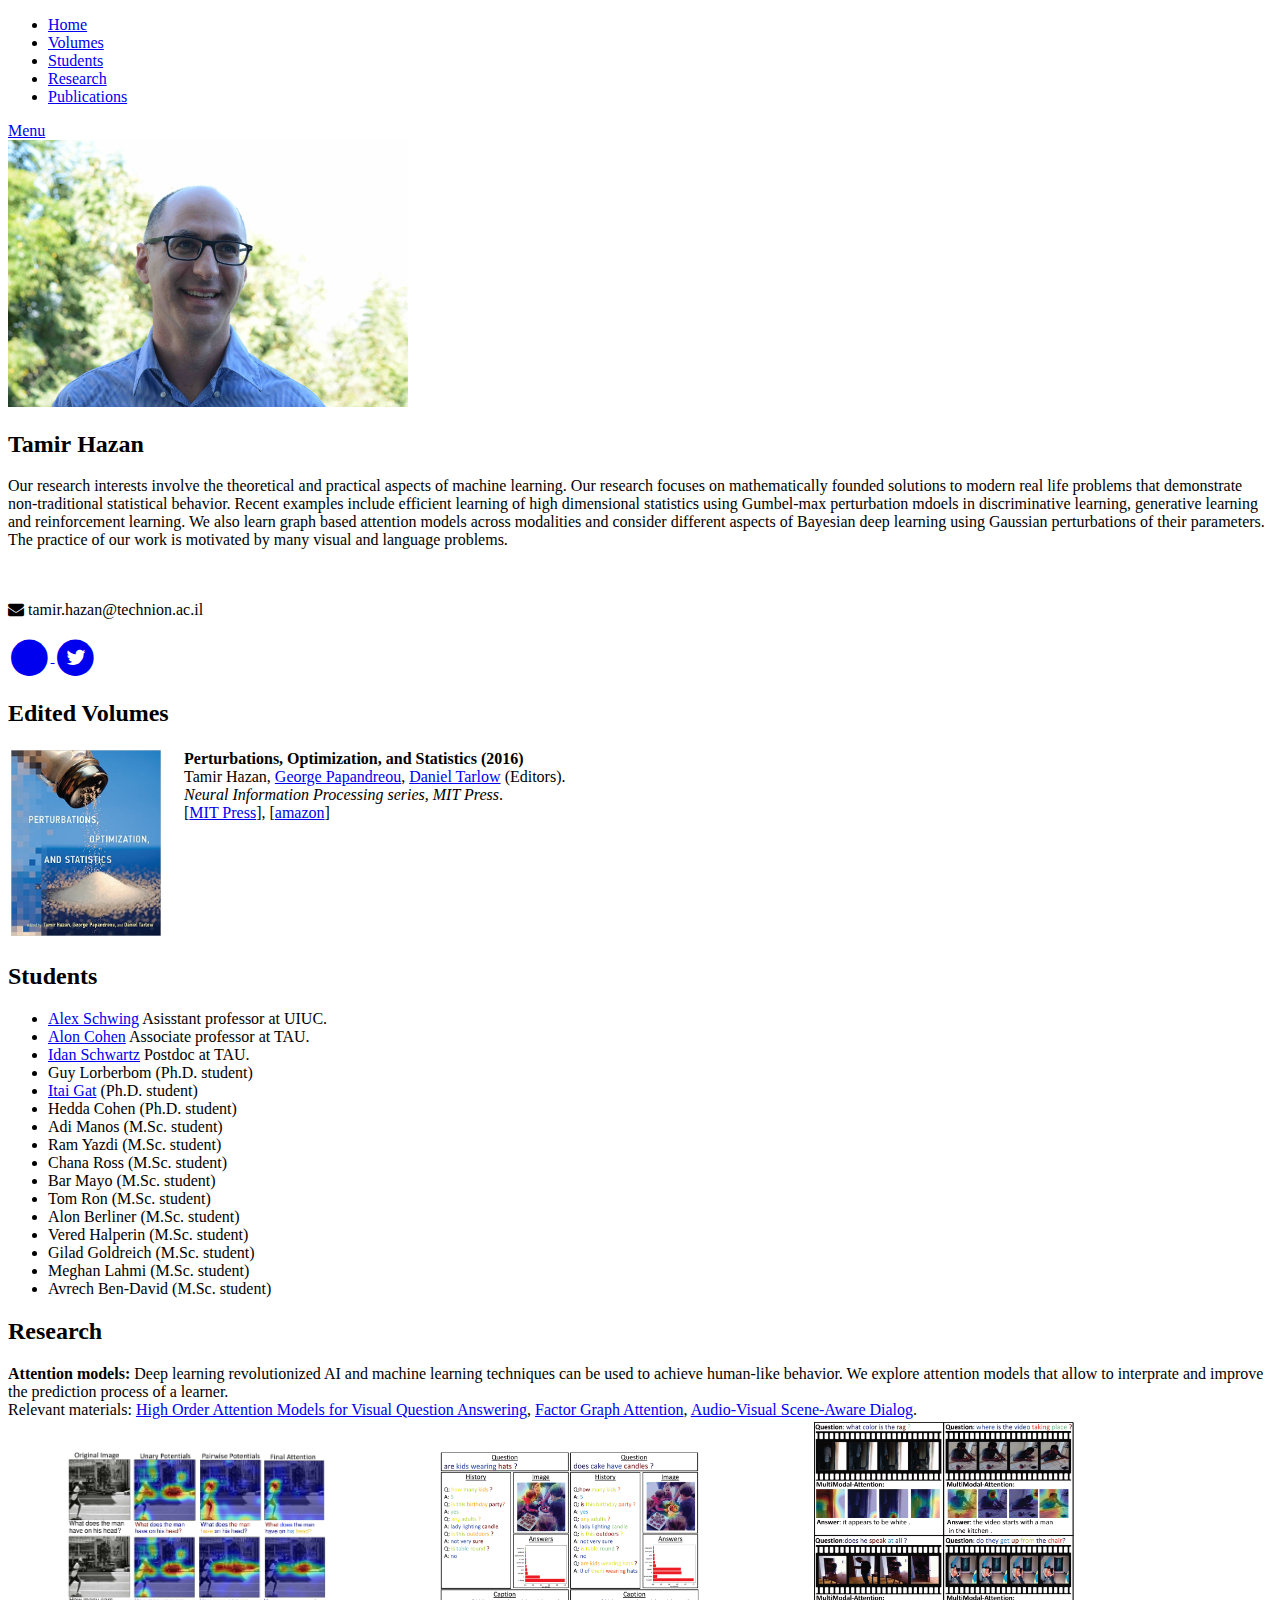
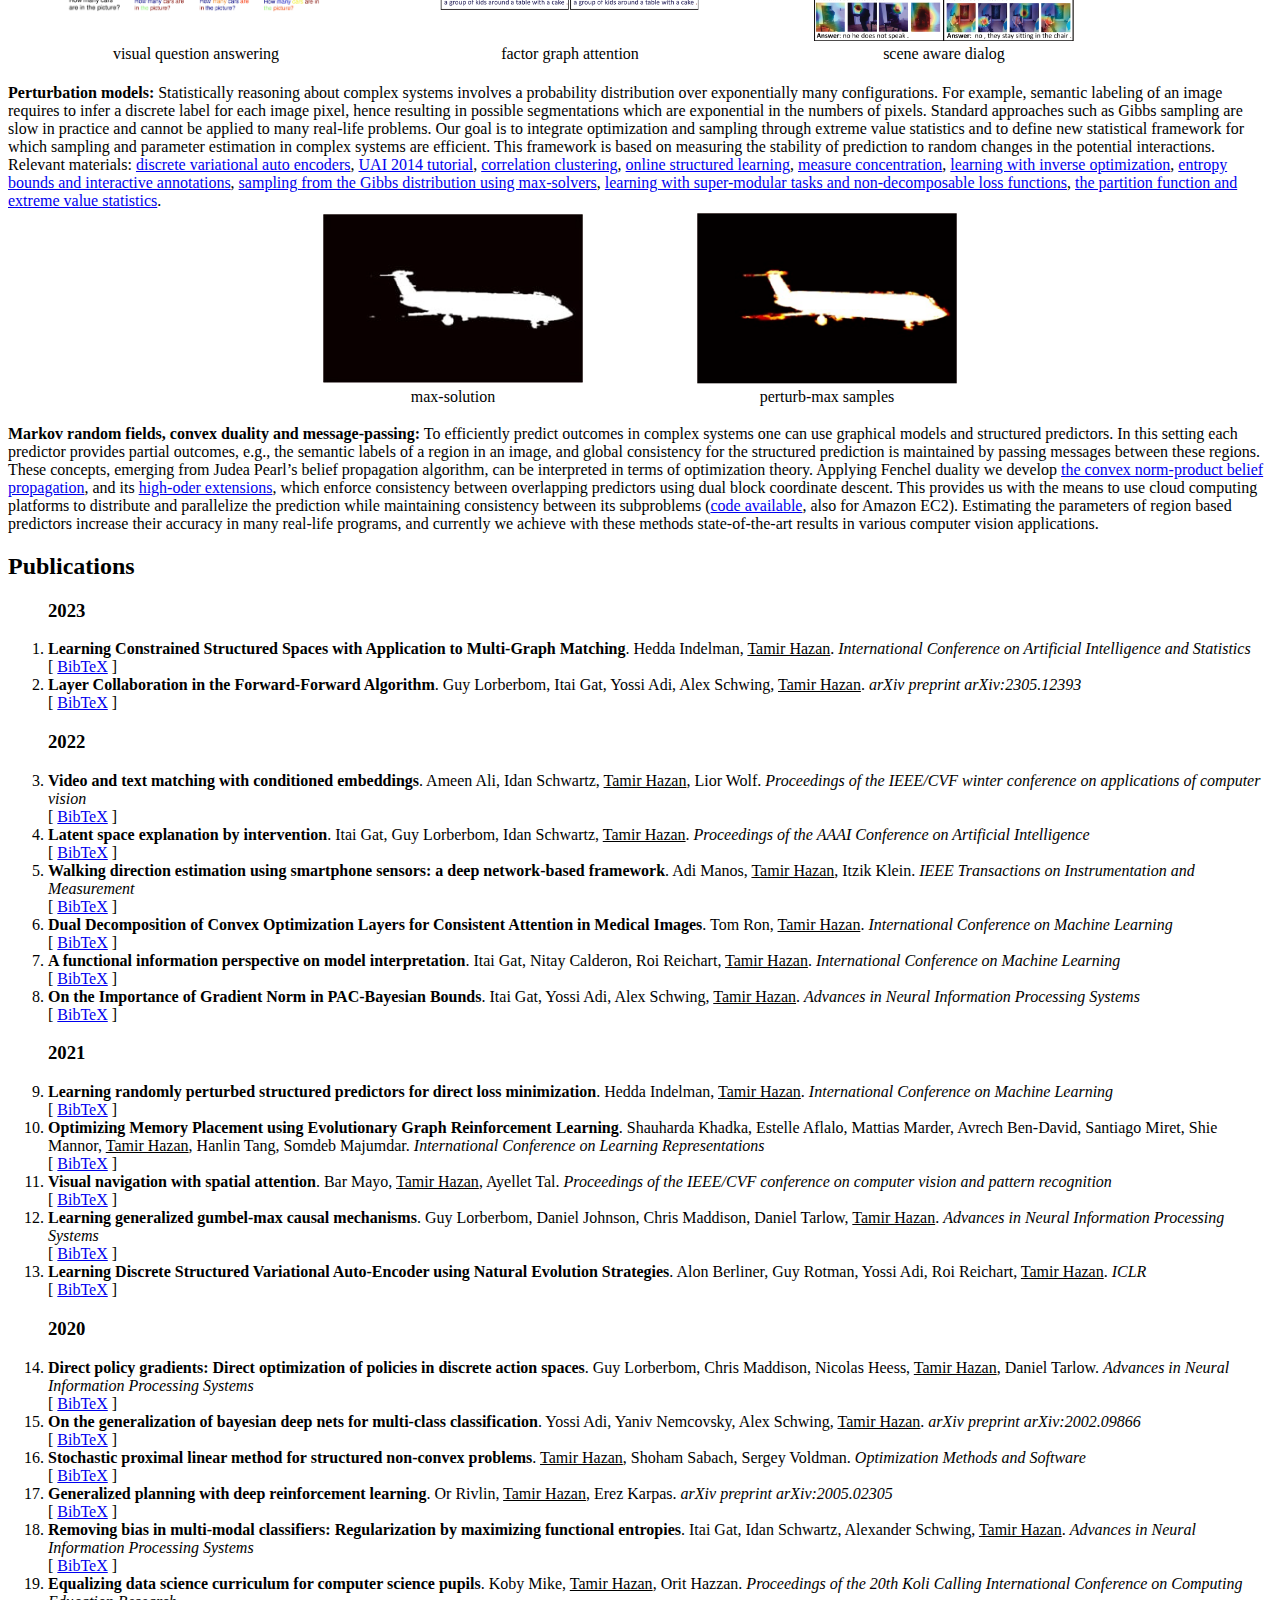
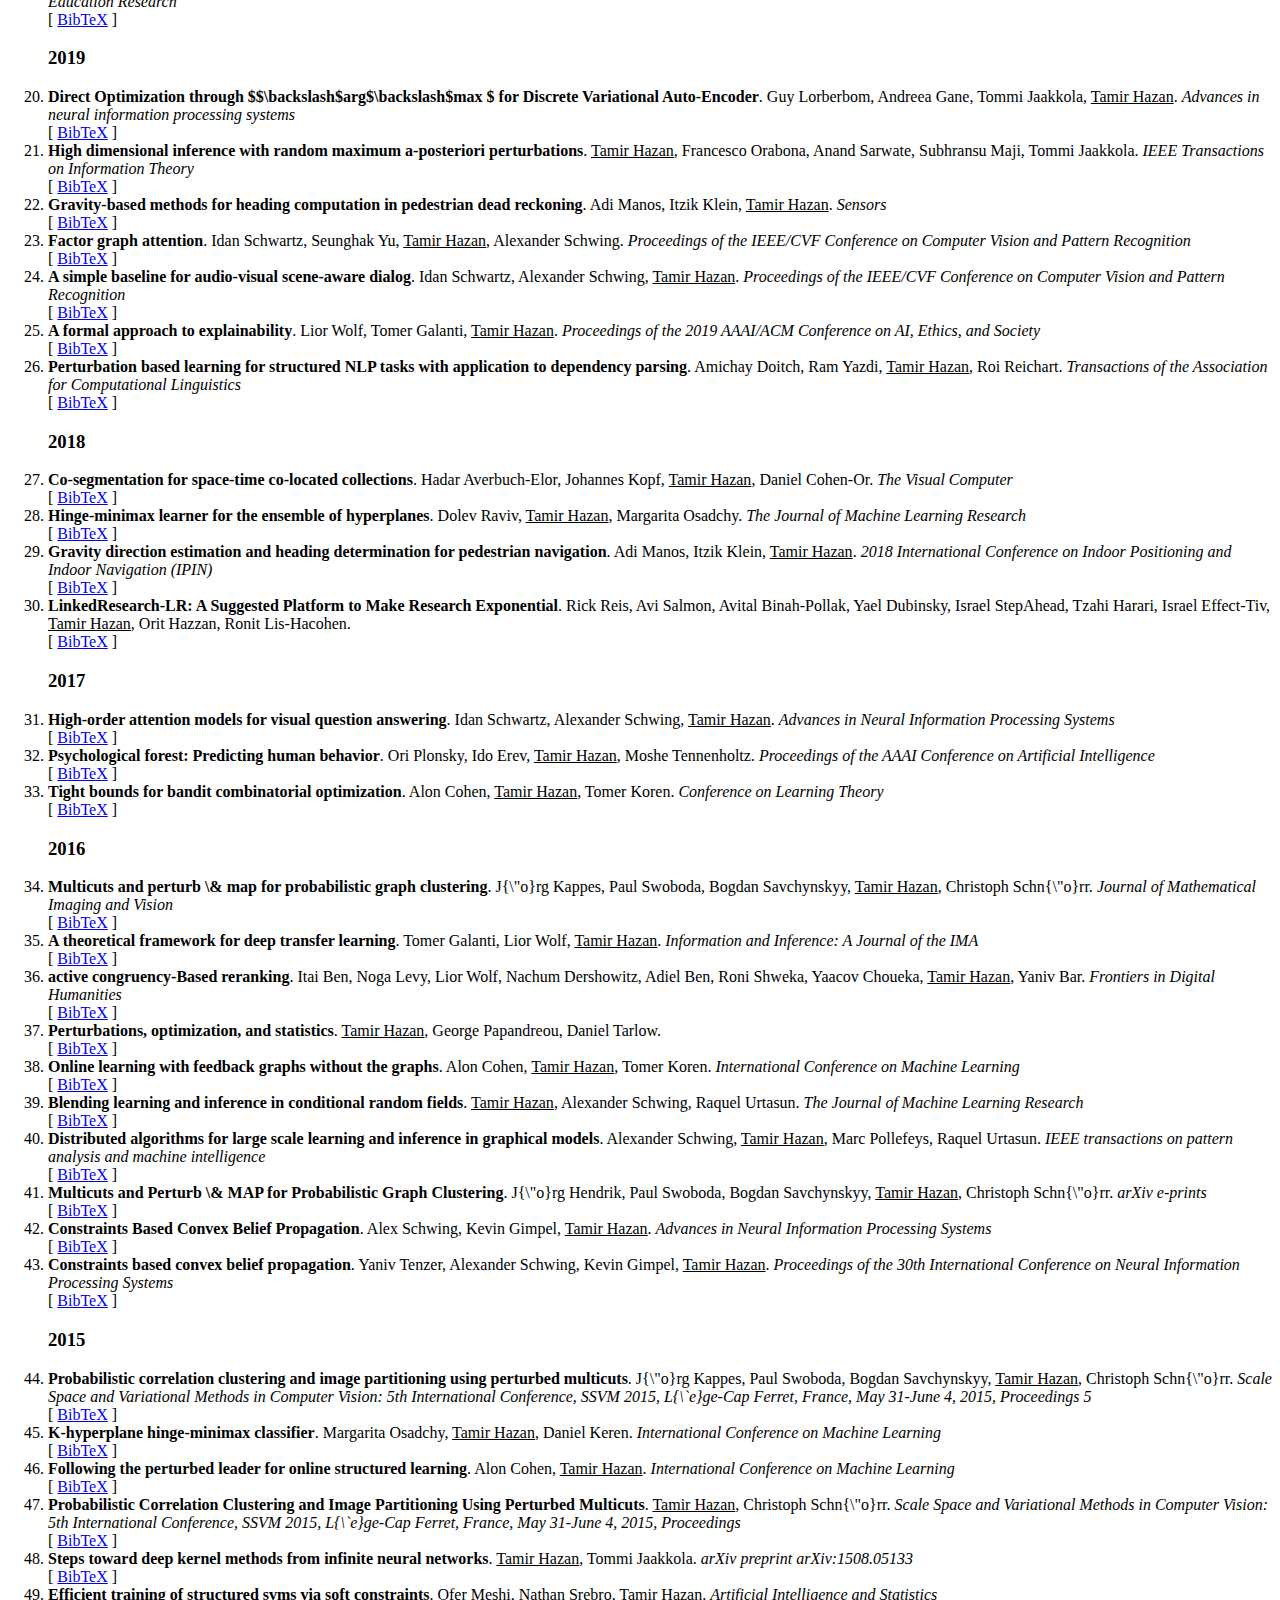
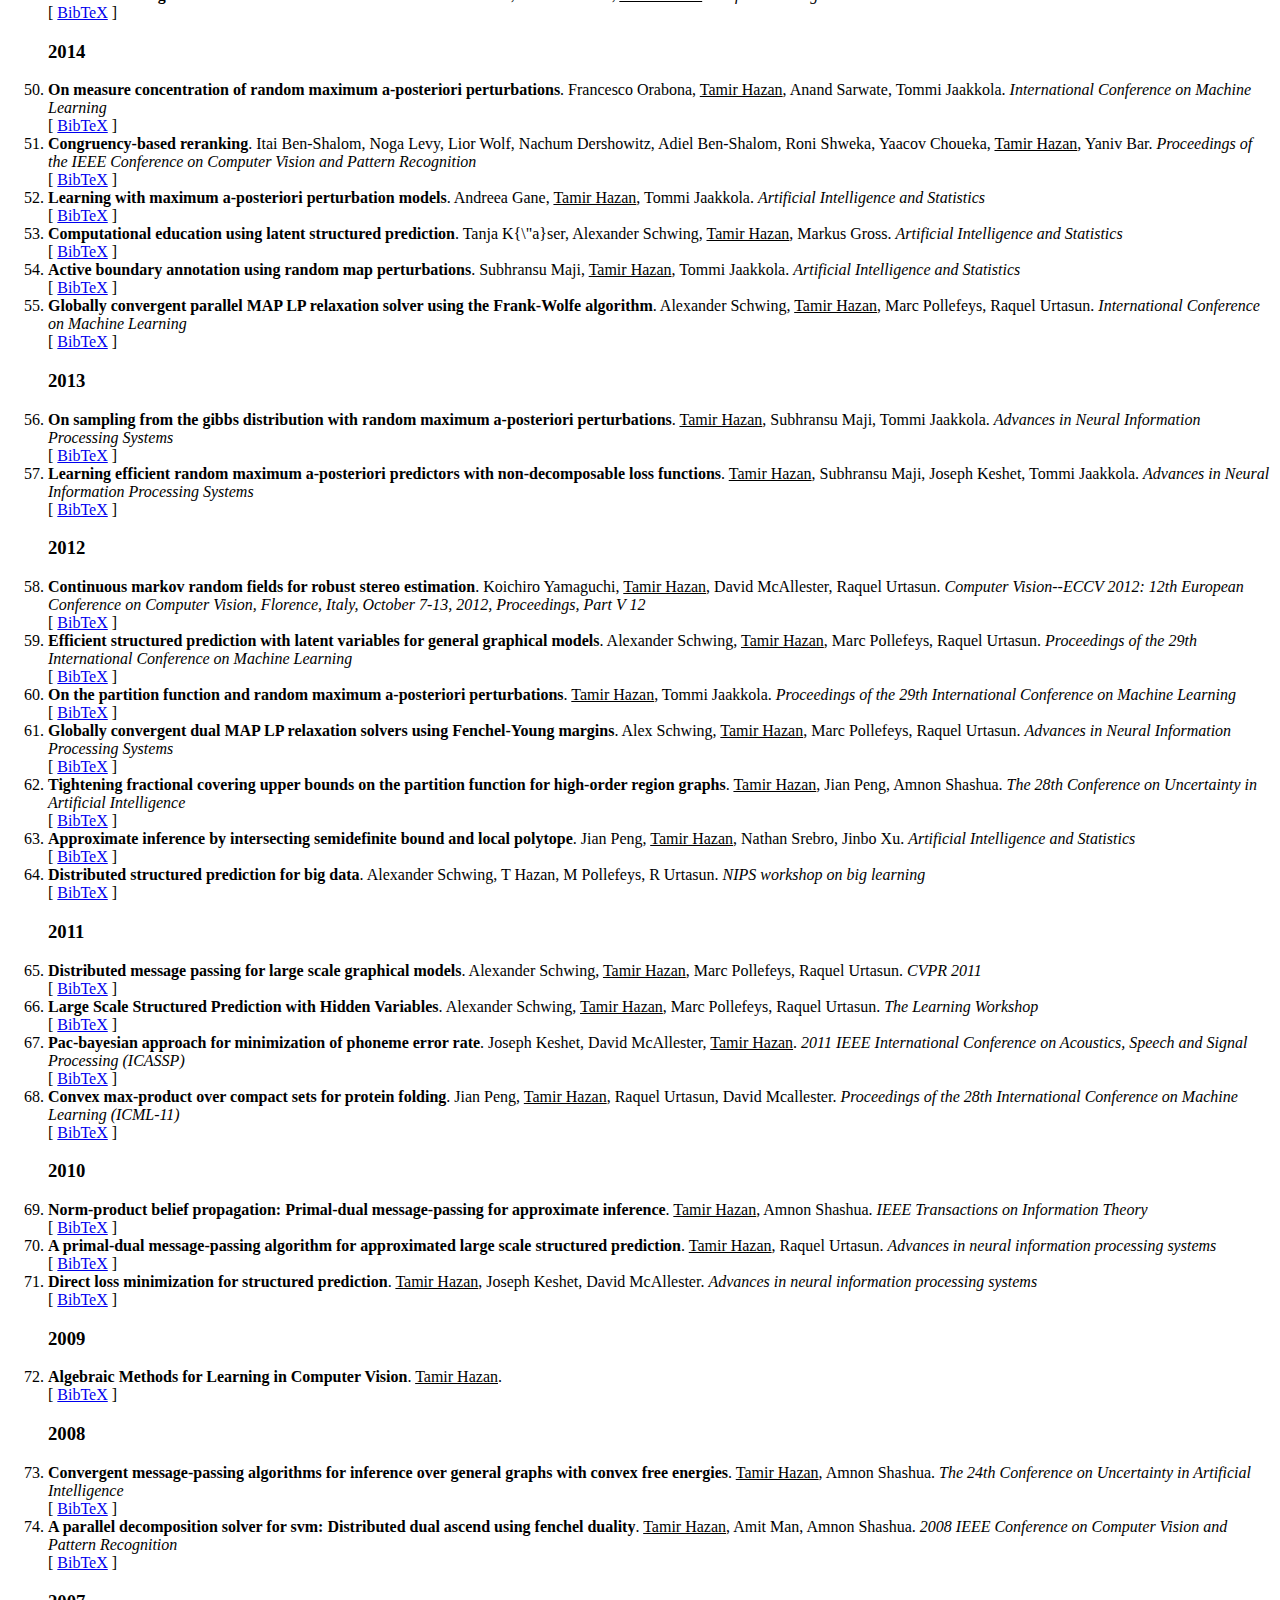
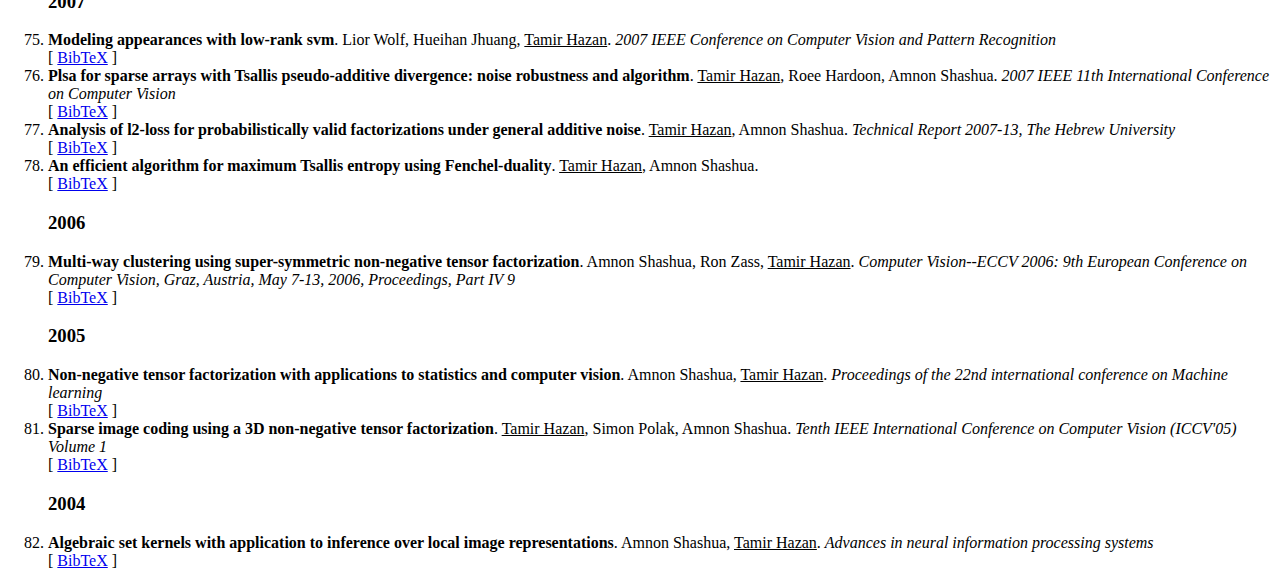
==== commit 80ce523e: "menu" ====
--- a/index.html
+++ b/index.html
@@ -29,6 +29,23 @@
 <link href="css/academicons/css/academicons.min.css" rel="stylesheet">
 </head>
 <body>
+
+<section class="banner" role="banner">
+    <header id="header">
+      <div class="header-content clearfix">       
+        <nav class="navigation" role="navigation">        
+          <ul class="primary-nav">
+            <li><a class="nav-link" href="#hero">Home</a></li>
+            <li><a class="nav-link" href="#volumes">Volumes</a></li>
+            <li><a class="nav-link" href="#students">Students</a></li>
+            <li><a class="nav-link" href="#research">Research</a></li>
+            <li><a class="nav-link" href="#publications">Publications</a></li>
+          </ul>
+        </nav>      
+        <a href="#" class="nav-toggle">Menu<span></span></a> </div>
+    </div>
+    </header>
+  </section>
 
 <!-- header top section -->
 <!-- <section class="banner" role="banner">
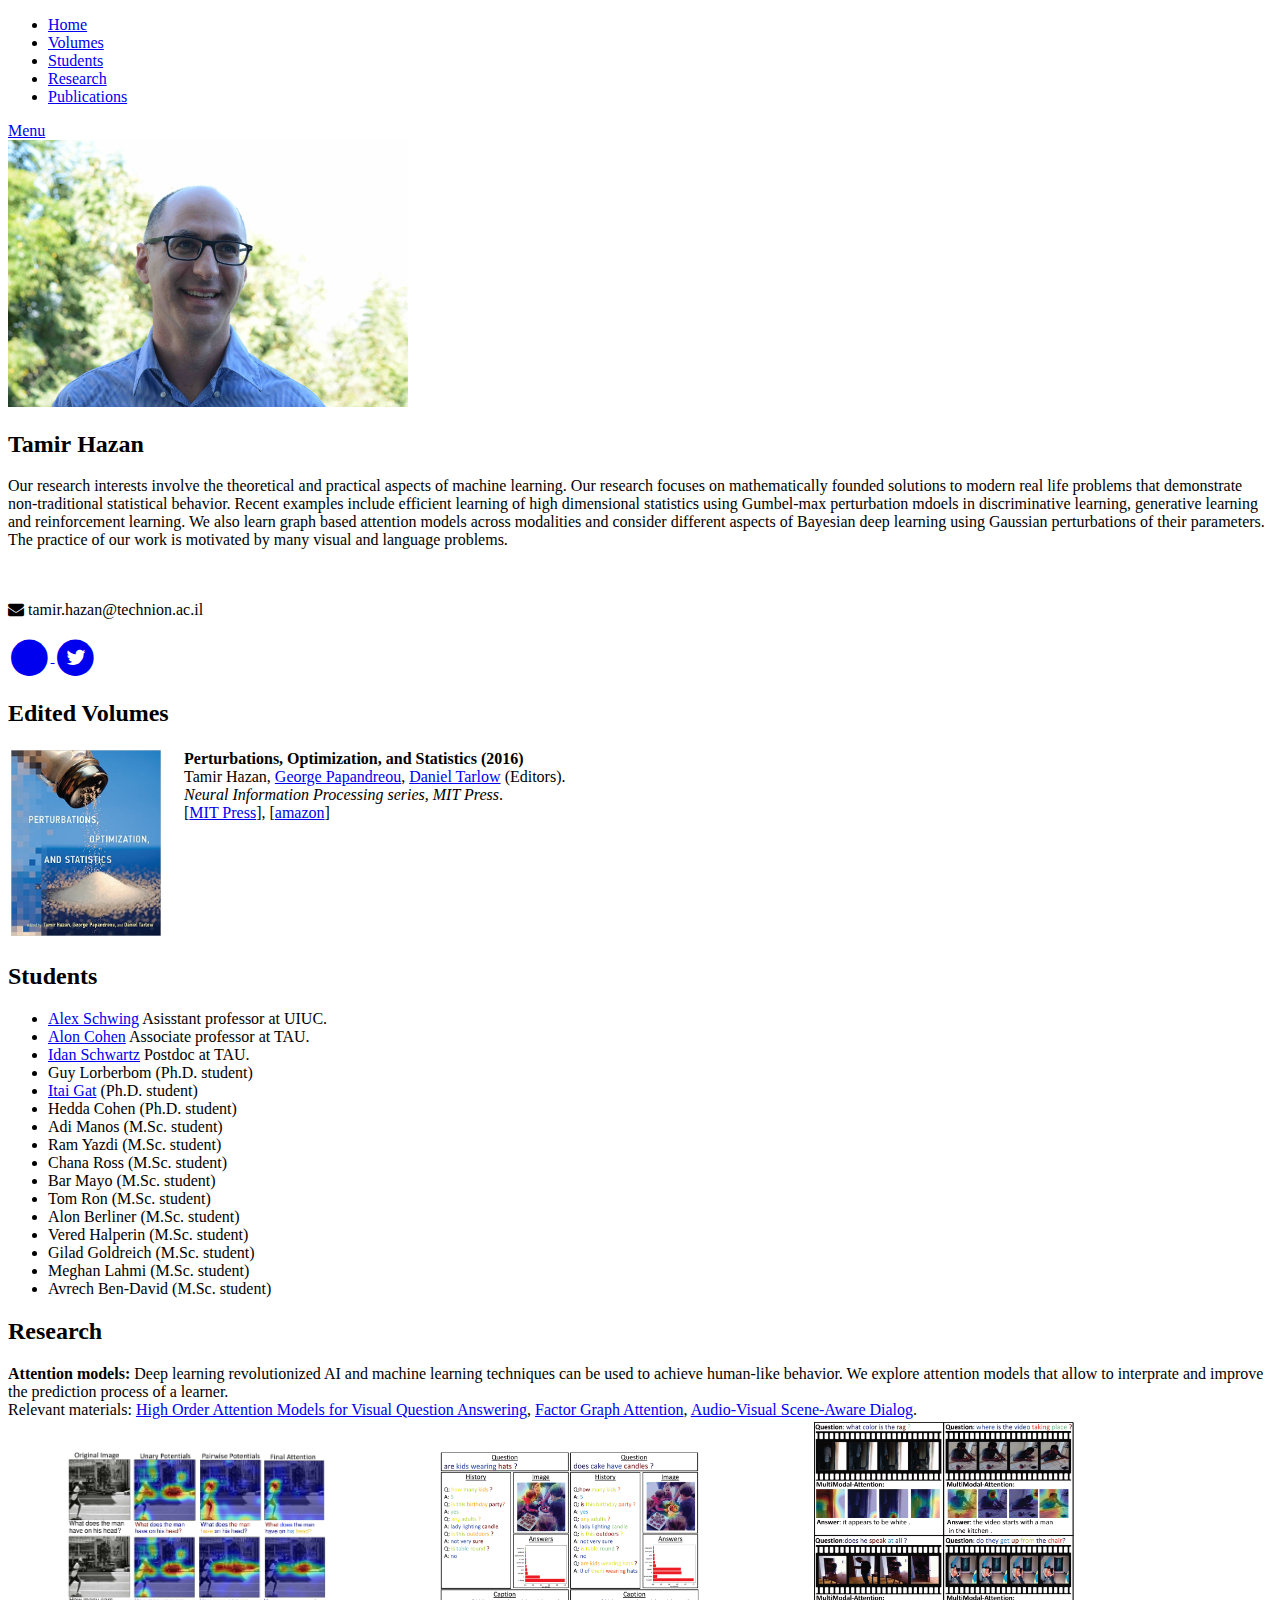
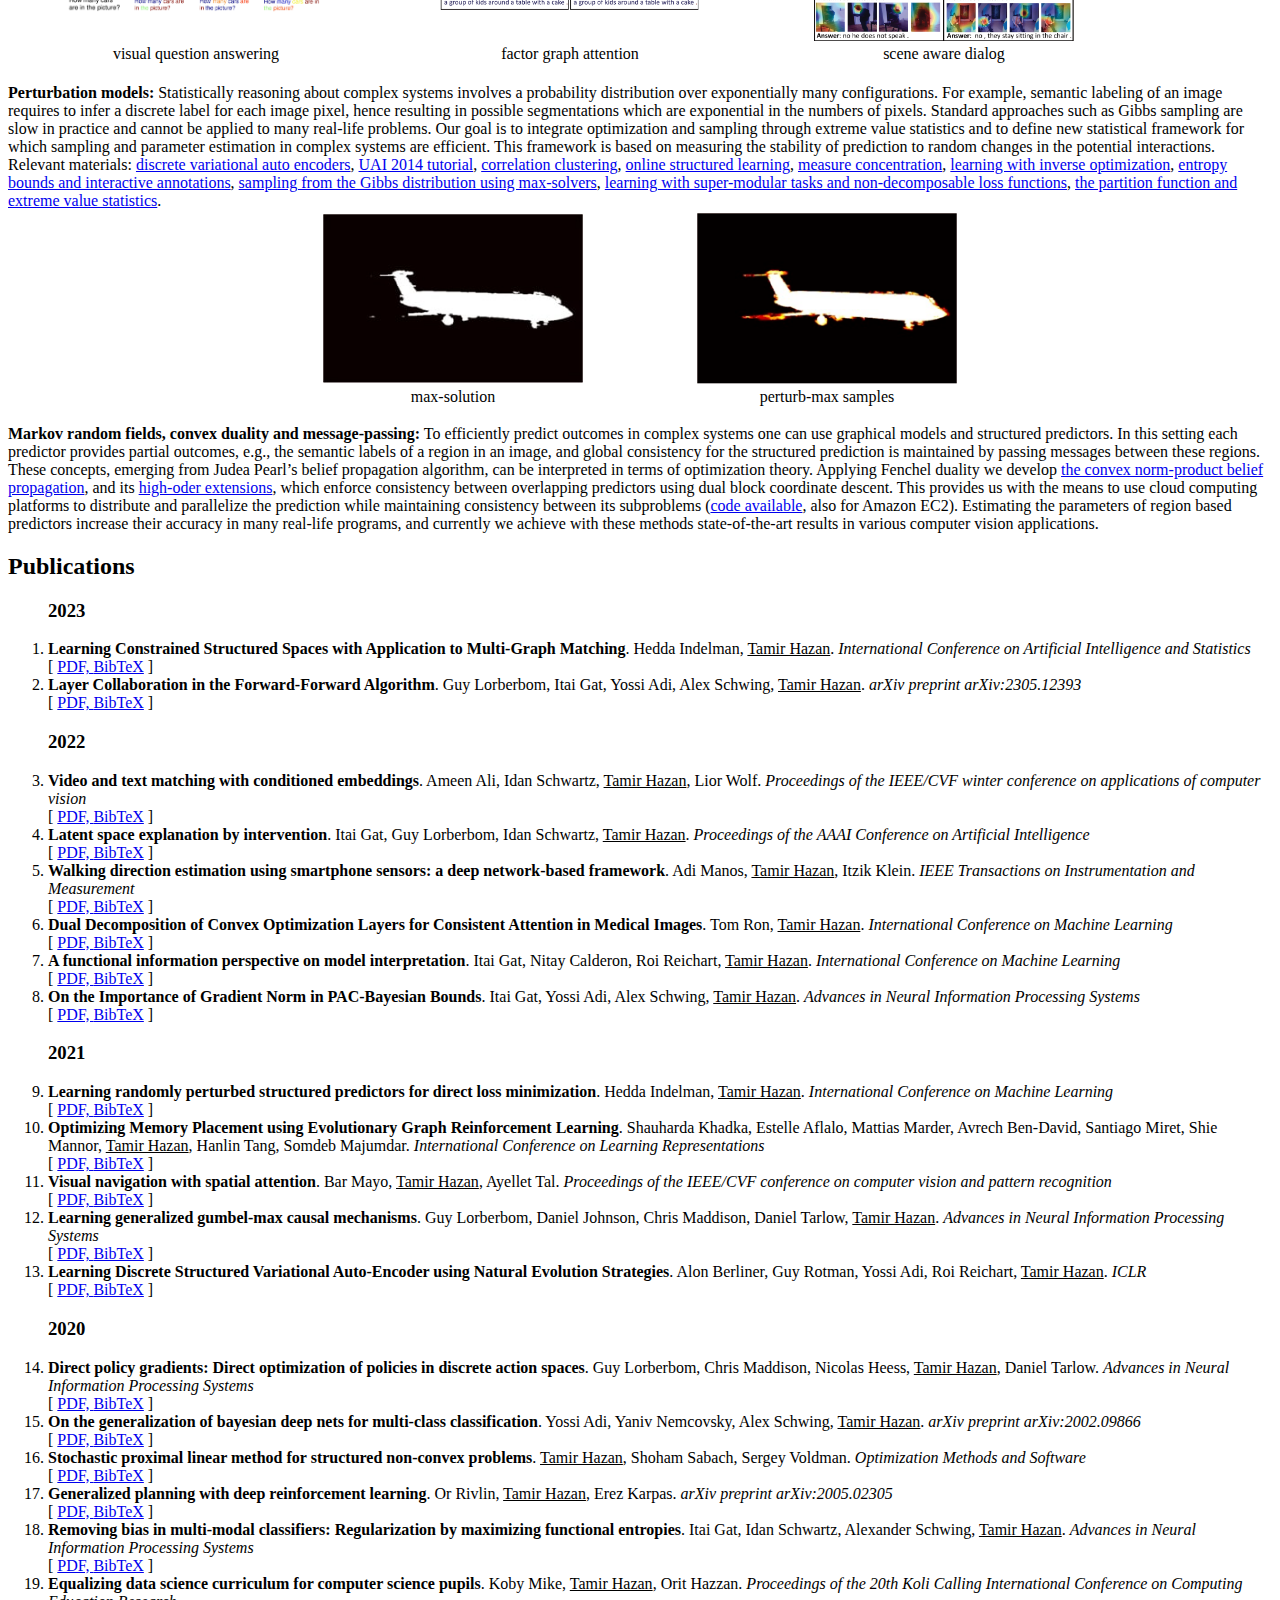
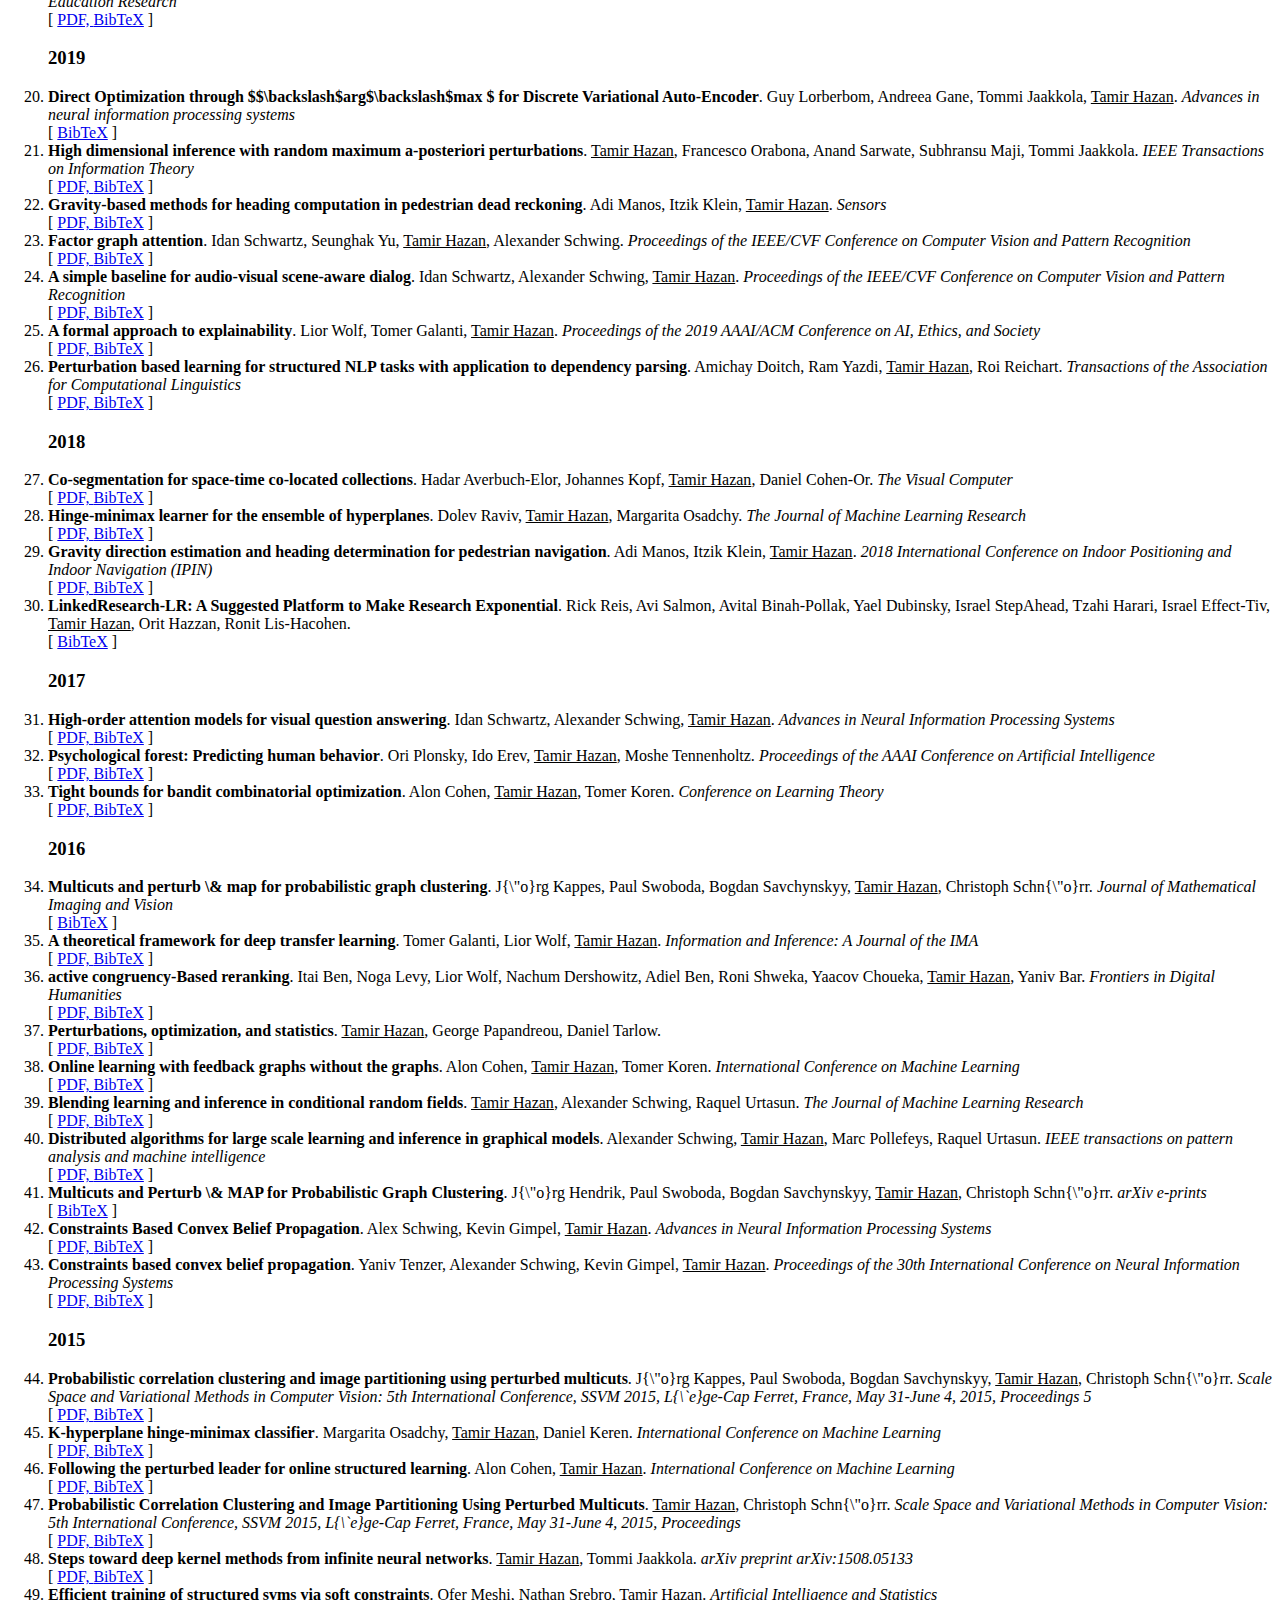
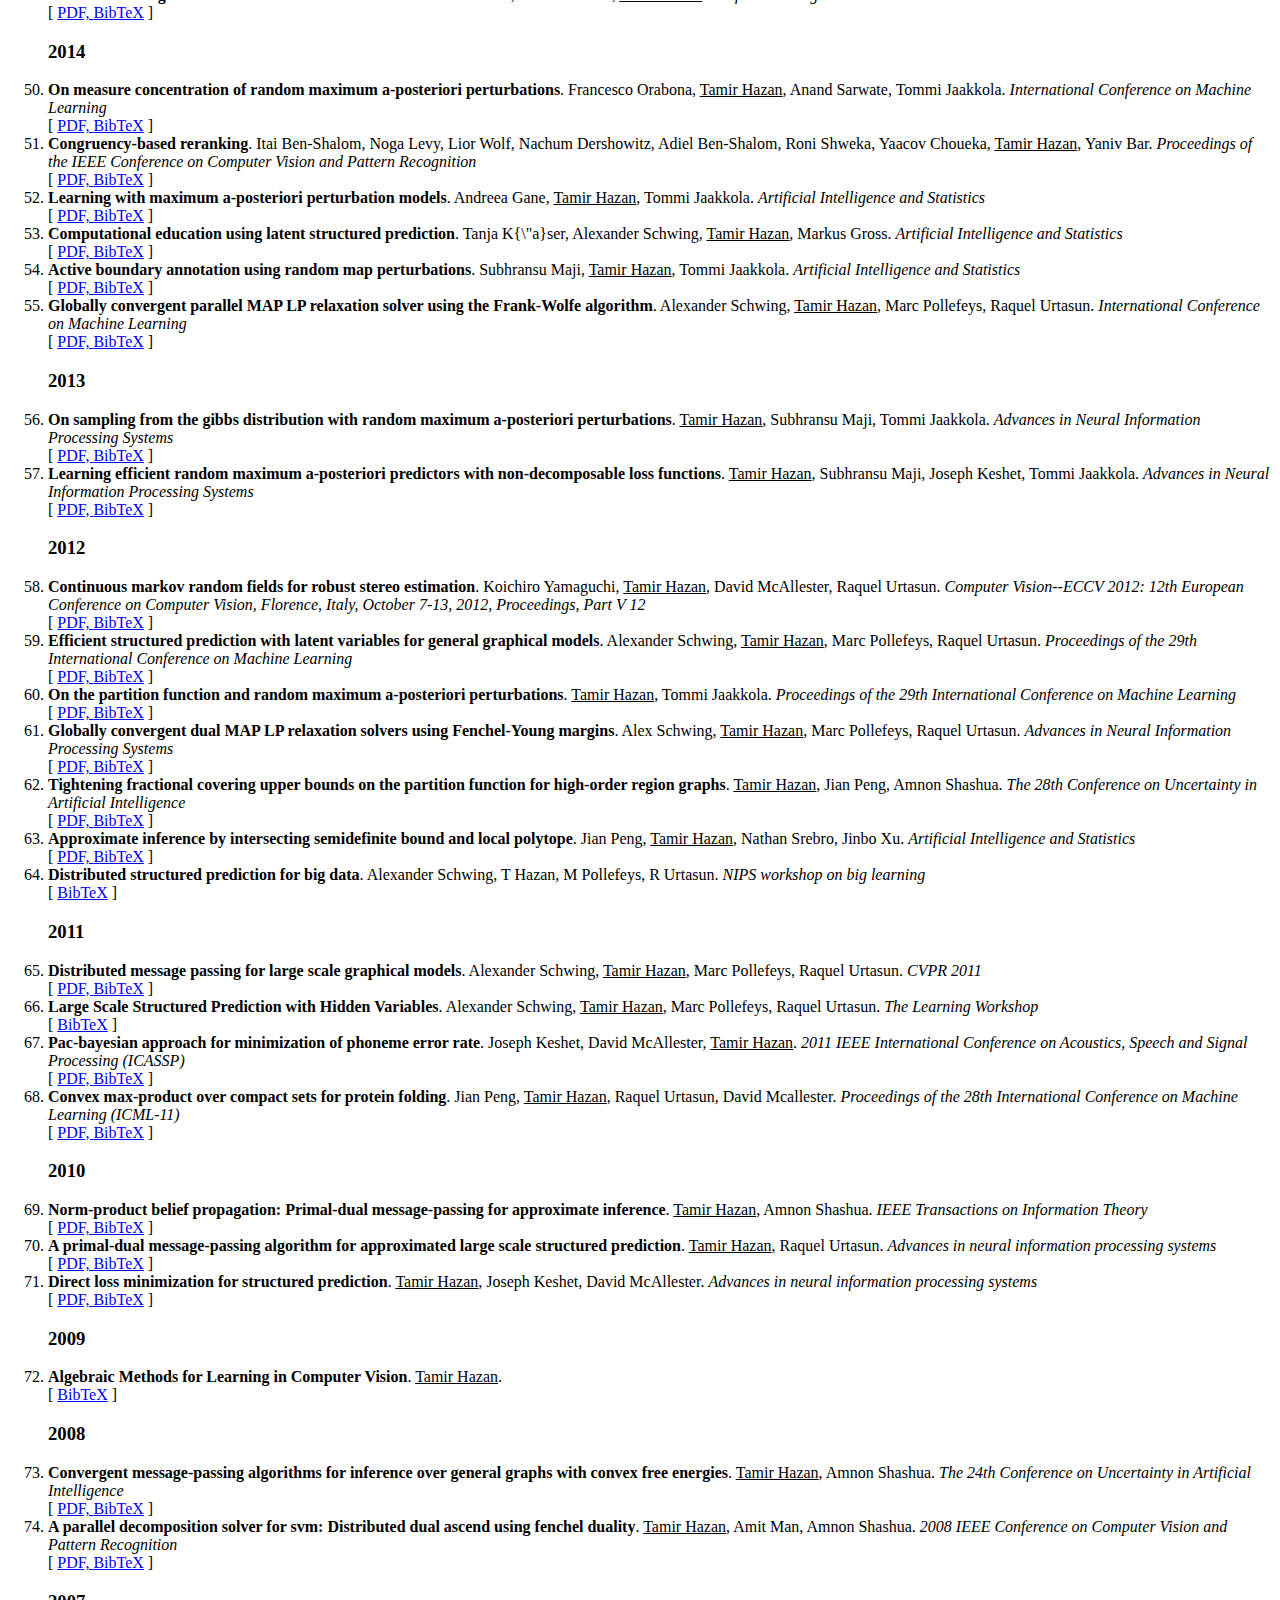
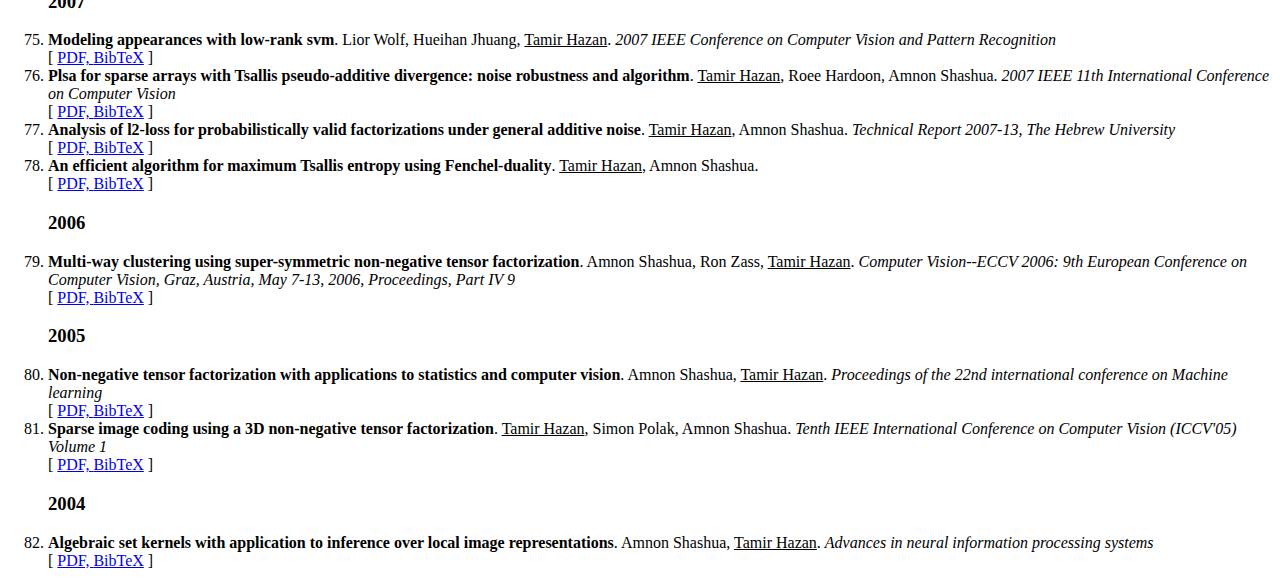
==== commit f75fb787: "links" ====
--- a/index.html
+++ b/index.html
@@ -253,6 +253,8 @@
                   
                   <li id="paper"  class="mb-1"> <b>Learning Constrained Structured Spaces with Application to Multi-Graph Matching</b>. Hedda Indelman, <u>Tamir Hazan</u>. <em>International Conference on Artificial Intelligence and Statistics</em> </li>
                   [
+                    <a href="https://www.semanticscholar.org/paper/962329f56fbd6d6bd7f2f70beb4ca150c3629672" target="_blank">PDF, </a>
+                  
                   
                     <a class="bibtex-link" href="#">BibTeX</a>
                   
@@ -278,6 +280,8 @@
                   
                   <li id="paper"  class="mb-1"> <b>Layer Collaboration in the Forward-Forward Algorithm</b>. Guy Lorberbom, Itai Gat, Yossi Adi, Alex Schwing, <u>Tamir Hazan</u>. <em>arXiv preprint arXiv:2305.12393</em> </li>
                   [
+                    <a href="https://www.semanticscholar.org/paper/aaf41f264b73342af2d78032c977924038e0223c" target="_blank">PDF, </a>
+                  
                   
                     <a class="bibtex-link" href="#">BibTeX</a>
                   
@@ -304,6 +308,8 @@
                   
                   <li id="paper"  class="mb-1"> <b>Video and text matching with conditioned embeddings</b>. Ameen Ali, Idan Schwartz, <u>Tamir Hazan</u>, Lior Wolf. <em>Proceedings of the IEEE/CVF winter conference on applications of computer vision</em> </li>
                   [
+                    <a href="https://www.semanticscholar.org/paper/c01f757a24e9f885416c7323047250d76cb49eeb" target="_blank">PDF, </a>
+                  
                   
                     <a class="bibtex-link" href="#">BibTeX</a>
                   
@@ -328,6 +334,8 @@
                   
                   <li id="paper"  class="mb-1"> <b>Latent space explanation by intervention</b>. Itai Gat, Guy Lorberbom, Idan Schwartz, <u>Tamir Hazan</u>. <em>Proceedings of the AAAI Conference on Artificial Intelligence</em> </li>
                   [
+                    <a href="https://www.semanticscholar.org/paper/4799ea215e65e66a9a170303861763662d04e8b1" target="_blank">PDF, </a>
+                  
                   
                     <a class="bibtex-link" href="#">BibTeX</a>
                   
@@ -354,6 +362,8 @@
                   
                   <li id="paper"  class="mb-1"> <b>Walking direction estimation using smartphone sensors: a deep network-based framework</b>. Adi Manos, <u>Tamir Hazan</u>, Itzik Klein. <em>IEEE Transactions on Instrumentation and Measurement</em> </li>
                   [
+                    <a href="https://www.semanticscholar.org/paper/2e3f3fd348eb64582f913788a25fac063502d3f7" target="_blank">PDF, </a>
+                  
                   
                     <a class="bibtex-link" href="#">BibTeX</a>
                   
@@ -380,6 +390,8 @@
                   
                   <li id="paper"  class="mb-1"> <b>Dual Decomposition of Convex Optimization Layers for Consistent Attention in Medical Images</b>. Tom Ron, <u>Tamir Hazan</u>. <em>International Conference on Machine Learning</em> </li>
                   [
+                    <a href="https://www.semanticscholar.org/paper/a547d08097eac6f272f41f33ac97999339a98206" target="_blank">PDF, </a>
+                  
                   
                     <a class="bibtex-link" href="#">BibTeX</a>
                   
@@ -405,6 +417,8 @@
                   
                   <li id="paper"  class="mb-1"> <b>A functional information perspective on model interpretation</b>. Itai Gat, Nitay Calderon, Roi Reichart, <u>Tamir Hazan</u>. <em>International Conference on Machine Learning</em> </li>
                   [
+                    <a href="https://www.semanticscholar.org/paper/40bfb4f578e4450ba23874df7c6cceffe12d0a75" target="_blank">PDF, </a>
+                  
                   
                     <a class="bibtex-link" href="#">BibTeX</a>
                   
@@ -430,6 +444,8 @@
                   
                   <li id="paper"  class="mb-1"> <b>On the Importance of Gradient Norm in PAC-Bayesian Bounds</b>. Itai Gat, Yossi Adi, Alex Schwing, <u>Tamir Hazan</u>. <em>Advances in Neural Information Processing Systems</em> </li>
                   [
+                    <a href="https://www.semanticscholar.org/paper/671cd51d825dd1d7e462e48aae2cfd54e5492c1b" target="_blank">PDF, </a>
+                  
                   
                     <a class="bibtex-link" href="#">BibTeX</a>
                   
@@ -458,6 +474,8 @@
                   
                   <li id="paper"  class="mb-1"> <b>Learning randomly perturbed structured predictors for direct loss minimization</b>. Hedda Indelman, <u>Tamir Hazan</u>. <em>International Conference on Machine Learning</em> </li>
                   [
+                    <a href="https://www.semanticscholar.org/paper/261d452ee4fed6a0b4e791f7efe63df8257e51da" target="_blank">PDF, </a>
+                  
                   
                     <a class="bibtex-link" href="#">BibTeX</a>
                   
@@ -483,6 +501,8 @@
                   
                   <li id="paper"  class="mb-1"> <b>Optimizing Memory Placement using Evolutionary Graph Reinforcement Learning</b>. Shauharda Khadka, Estelle Aflalo, Mattias Marder, Avrech Ben-David, Santiago Miret, Shie Mannor, <u>Tamir Hazan</u>, Hanlin Tang, Somdeb Majumdar. <em>International Conference on Learning Representations</em> </li>
                   [
+                    <a href="https://www.semanticscholar.org/paper/95cb5128f2cb9fb7fb94f2ce62cf1fb62361cc77" target="_blank">PDF, </a>
+                  
                   
                     <a class="bibtex-link" href="#">BibTeX</a>
                   
@@ -507,6 +527,8 @@
                   
                   <li id="paper"  class="mb-1"> <b>Visual navigation with spatial attention</b>. Bar Mayo, <u>Tamir Hazan</u>, Ayellet Tal. <em>Proceedings of the IEEE/CVF conference on computer vision and pattern recognition</em> </li>
                   [
+                    <a href="https://www.semanticscholar.org/paper/daa6f5f3683f217a2543518e1039b524027412b9" target="_blank">PDF, </a>
+                  
                   
                     <a class="bibtex-link" href="#">BibTeX</a>
                   
@@ -531,6 +553,8 @@
                   
                   <li id="paper"  class="mb-1"> <b>Learning generalized gumbel-max causal mechanisms</b>. Guy Lorberbom, Daniel Johnson, Chris Maddison, Daniel Tarlow, <u>Tamir Hazan</u>. <em>Advances in Neural Information Processing Systems</em> </li>
                   [
+                    <a href="https://www.semanticscholar.org/paper/18041b6579e38d52964d604ce6463cac05ad2c61" target="_blank">PDF, </a>
+                  
                   
                     <a class="bibtex-link" href="#">BibTeX</a>
                   
@@ -556,6 +580,8 @@
                   
                   <li id="paper"  class="mb-1"> <b>Learning Discrete Structured Variational Auto-Encoder using Natural Evolution Strategies</b>. Alon Berliner, Guy Rotman, Yossi Adi, Roi Reichart, <u>Tamir Hazan</u>. <em>ICLR</em> </li>
                   [
+                    <a href="https://www.semanticscholar.org/paper/762911860a91b5fb24f16a7ca52de3c86d563567" target="_blank">PDF, </a>
+                  
                   
                     <a class="bibtex-link" href="#">BibTeX</a>
                   
@@ -584,6 +610,8 @@
                   
                   <li id="paper"  class="mb-1"> <b>Direct policy gradients: Direct optimization of policies in discrete action spaces</b>. Guy Lorberbom, Chris Maddison, Nicolas Heess, <u>Tamir Hazan</u>, Daniel Tarlow. <em>Advances in Neural Information Processing Systems</em> </li>
                   [
+                    <a href="https://www.semanticscholar.org/paper/7d3d2f903a1890b08bc3e766bf3368a2d01eae08" target="_blank">PDF, </a>
+                  
                   
                     <a class="bibtex-link" href="#">BibTeX</a>
                   
@@ -609,6 +637,8 @@
                   
                   <li id="paper"  class="mb-1"> <b>On the generalization of bayesian deep nets for multi-class classification</b>. Yossi Adi, Yaniv Nemcovsky, Alex Schwing, <u>Tamir Hazan</u>. <em>arXiv preprint arXiv:2002.09866</em> </li>
                   [
+                    <a href="https://www.semanticscholar.org/paper/72d16cf749891ec4240625ff3c72513ef69ed0d2" target="_blank">PDF, </a>
+                  
                   
                     <a class="bibtex-link" href="#">BibTeX</a>
                   
@@ -632,6 +662,8 @@
                   
                   <li id="paper"  class="mb-1"> <b>Stochastic proximal linear method for structured non-convex problems</b>. <u>Tamir Hazan</u>, Shoham Sabach, Sergey Voldman. <em>Optimization Methods and Software</em> </li>
                   [
+                    <a href="https://www.semanticscholar.org/paper/f049d27eb66677b67ab188dd234dbd6b965f6d79" target="_blank">PDF, </a>
+                  
                   
                     <a class="bibtex-link" href="#">BibTeX</a>
                   
@@ -659,6 +691,8 @@
                   
                   <li id="paper"  class="mb-1"> <b>Generalized planning with deep reinforcement learning</b>. Or Rivlin, <u>Tamir Hazan</u>, Erez Karpas. <em>arXiv preprint arXiv:2005.02305</em> </li>
                   [
+                    <a href="https://www.semanticscholar.org/paper/e5b942906281d4c13244d9528271335781af829d" target="_blank">PDF, </a>
+                  
                   
                     <a class="bibtex-link" href="#">BibTeX</a>
                   
@@ -682,6 +716,8 @@
                   
                   <li id="paper"  class="mb-1"> <b>Removing bias in multi-modal classifiers: Regularization by maximizing functional entropies</b>. Itai Gat, Idan Schwartz, Alexander Schwing, <u>Tamir Hazan</u>. <em>Advances in Neural Information Processing Systems</em> </li>
                   [
+                    <a href="https://www.semanticscholar.org/paper/da5dde64865d7620079e0f50ef27b32bbebef7af" target="_blank">PDF, </a>
+                  
                   
                     <a class="bibtex-link" href="#">BibTeX</a>
                   
@@ -707,6 +743,8 @@
                   
                   <li id="paper"  class="mb-1"> <b>Equalizing data science curriculum for computer science pupils</b>. Koby Mike, <u>Tamir Hazan</u>, Orit Hazzan. <em>Proceedings of the 20th Koli Calling International Conference on Computing Education Research</em> </li>
                   [
+                    <a href="https://www.semanticscholar.org/paper/fd662717f300c2b7729f35c935d4fff6905f1bbe" target="_blank">PDF, </a>
+                  
                   
                     <a class="bibtex-link" href="#">BibTeX</a>
                   
@@ -758,6 +796,8 @@
                   
                   <li id="paper"  class="mb-1"> <b>High dimensional inference with random maximum a-posteriori perturbations</b>. <u>Tamir Hazan</u>, Francesco Orabona, Anand Sarwate, Subhransu Maji, Tommi Jaakkola. <em>IEEE Transactions on Information Theory</em> </li>
                   [
+                    <a href="https://www.semanticscholar.org/paper/35ed87ca7cc502afa6e741fbc50e0dbee3285ebe" target="_blank">PDF, </a>
+                  
                   
                     <a class="bibtex-link" href="#">BibTeX</a>
                   
@@ -785,6 +825,8 @@
                   
                   <li id="paper"  class="mb-1"> <b>Gravity-based methods for heading computation in pedestrian dead reckoning</b>. Adi Manos, Itzik Klein, <u>Tamir Hazan</u>. <em>Sensors</em> </li>
                   [
+                    <a href="https://www.semanticscholar.org/paper/9eca7a26b534b47daf953947cacce73d6cff7a0d" target="_blank">PDF, </a>
+                  
                   
                     <a class="bibtex-link" href="#">BibTeX</a>
                   
@@ -812,6 +854,8 @@
                   
                   <li id="paper"  class="mb-1"> <b>Factor graph attention</b>. Idan Schwartz, Seunghak Yu, <u>Tamir Hazan</u>, Alexander Schwing. <em>Proceedings of the IEEE/CVF Conference on Computer Vision and Pattern Recognition</em> </li>
                   [
+                    <a href="https://www.semanticscholar.org/paper/ecce0a7b0f9b2bfbc6ca2c99805bddd53178ac35" target="_blank">PDF, </a>
+                  
                   
                     <a class="bibtex-link" href="#">BibTeX</a>
                   
@@ -836,6 +880,8 @@
                   
                   <li id="paper"  class="mb-1"> <b>A simple baseline for audio-visual scene-aware dialog</b>. Idan Schwartz, Alexander Schwing, <u>Tamir Hazan</u>. <em>Proceedings of the IEEE/CVF Conference on Computer Vision and Pattern Recognition</em> </li>
                   [
+                    <a href="https://www.semanticscholar.org/paper/cf072e469d82e71f0515f32b686fb084f4f31714" target="_blank">PDF, </a>
+                  
                   
                     <a class="bibtex-link" href="#">BibTeX</a>
                   
@@ -860,6 +906,8 @@
                   
                   <li id="paper"  class="mb-1"> <b>A formal approach to explainability</b>. Lior Wolf, Tomer Galanti, <u>Tamir Hazan</u>. <em>Proceedings of the 2019 AAAI/ACM Conference on AI, Ethics, and Society</em> </li>
                   [
+                    <a href="https://www.semanticscholar.org/paper/5c9349cfe75e5ee805e45c4b415597907915c9e5" target="_blank">PDF, </a>
+                  
                   
                     <a class="bibtex-link" href="#">BibTeX</a>
                   
@@ -884,6 +932,8 @@
                   
                   <li id="paper"  class="mb-1"> <b>Perturbation based learning for structured NLP tasks with application to dependency parsing</b>. Amichay Doitch, Ram Yazdi, <u>Tamir Hazan</u>, Roi Reichart. <em>Transactions of the Association for Computational Linguistics</em> </li>
                   [
+                    <a href="https://www.semanticscholar.org/paper/9a65bd35a14d2ca4f96f03e5daf3c80ed0fefe8b" target="_blank">PDF, </a>
+                  
                   
                     <a class="bibtex-link" href="#">BibTeX</a>
                   
@@ -913,6 +963,8 @@
                   
                   <li id="paper"  class="mb-1"> <b>Co-segmentation for space-time co-located collections</b>. Hadar Averbuch-Elor, Johannes Kopf, <u>Tamir Hazan</u>, Daniel Cohen-Or. <em>The Visual Computer</em> </li>
                   [
+                    <a href="https://www.semanticscholar.org/paper/8d066a36edaf8b0ae1fefeb9e27873c183adec38" target="_blank">PDF, </a>
+                  
                   
                     <a class="bibtex-link" href="#">BibTeX</a>
                   
@@ -939,6 +991,8 @@
                   
                   <li id="paper"  class="mb-1"> <b>Hinge-minimax learner for the ensemble of hyperplanes</b>. Dolev Raviv, <u>Tamir Hazan</u>, Margarita Osadchy. <em>The Journal of Machine Learning Research</em> </li>
                   [
+                    <a href="https://www.semanticscholar.org/paper/fe683e48f373fa14c07851966474d15588b8c28b" target="_blank">PDF, </a>
+                  
                   
                     <a class="bibtex-link" href="#">BibTeX</a>
                   
@@ -966,6 +1020,8 @@
                   
                   <li id="paper"  class="mb-1"> <b>Gravity direction estimation and heading determination for pedestrian navigation</b>. Adi Manos, Itzik Klein, <u>Tamir Hazan</u>. <em>2018 International Conference on Indoor Positioning and Indoor Navigation (IPIN)</em> </li>
                   [
+                    <a href="https://www.semanticscholar.org/paper/90fc074fc90b1e4949d446d16c0174c0c98cfcca" target="_blank">PDF, </a>
+                  
                   
                     <a class="bibtex-link" href="#">BibTeX</a>
                   
@@ -1017,6 +1073,8 @@
                   
                   <li id="paper"  class="mb-1"> <b>High-order attention models for visual question answering</b>. Idan Schwartz, Alexander Schwing, <u>Tamir Hazan</u>. <em>Advances in Neural Information Processing Systems</em> </li>
                   [
+                    <a href="https://www.semanticscholar.org/paper/799537fa855caf53a6a3a7cf20301a81e90da127" target="_blank">PDF, </a>
+                  
                   
                     <a class="bibtex-link" href="#">BibTeX</a>
                   
@@ -1041,6 +1099,8 @@
                   
                   <li id="paper"  class="mb-1"> <b>Psychological forest: Predicting human behavior</b>. Ori Plonsky, Ido Erev, <u>Tamir Hazan</u>, Moshe Tennenholtz. <em>Proceedings of the AAAI Conference on Artificial Intelligence</em> </li>
                   [
+                    <a href="https://www.semanticscholar.org/paper/888164b9dd29e508b0ab59d020b7052e2197fd83" target="_blank">PDF, </a>
+                  
                   
                     <a class="bibtex-link" href="#">BibTeX</a>
                   
@@ -1066,6 +1126,8 @@
                   
                   <li id="paper"  class="mb-1"> <b>Tight bounds for bandit combinatorial optimization</b>. Alon Cohen, <u>Tamir Hazan</u>, Tomer Koren. <em>Conference on Learning Theory</em> </li>
                   [
+                    <a href="https://www.semanticscholar.org/paper/f8921604e2d50600c10164dc1f5af802998ba517" target="_blank">PDF, </a>
+                  
                   
                     <a class="bibtex-link" href="#">BibTeX</a>
                   
@@ -1120,6 +1182,8 @@
                   
                   <li id="paper"  class="mb-1"> <b>A theoretical framework for deep transfer learning</b>. Tomer Galanti, Lior Wolf, <u>Tamir Hazan</u>. <em>Information and Inference: A Journal of the IMA</em> </li>
                   [
+                    <a href="https://www.semanticscholar.org/paper/75f24d175c0f30138063afc841e825ff211090c3" target="_blank">PDF, </a>
+                  
                   
                     <a class="bibtex-link" href="#">BibTeX</a>
                   
@@ -1147,6 +1211,8 @@
                   
                   <li id="paper"  class="mb-1"> <b>active congruency-Based reranking</b>. Itai Ben, Noga Levy, Lior Wolf, Nachum Dershowitz, Adiel Ben, Roni Shweka, Yaacov Choueka, <u>Tamir Hazan</u>, Yaniv Bar. <em>Frontiers in Digital Humanities</em> </li>
                   [
+                    <a href="https://www.semanticscholar.org/paper/75aa5813f49581c283a241cb340b9af3773a9fcf" target="_blank">PDF, </a>
+                  
                   
                     <a class="bibtex-link" href="#">BibTeX</a>
                   
@@ -1172,6 +1238,8 @@
                   
                   <li id="paper"  class="mb-1"> <b>Perturbations, optimization, and statistics</b>. <u>Tamir Hazan</u>, George Papandreou, Daniel Tarlow. <em></em> </li>
                   [
+                    <a href="https://www.semanticscholar.org/paper/6cf8be588be1ed6e5839748aa7f8f4ef37f035db" target="_blank">PDF, </a>
+                  
                   
                     <a class="bibtex-link" href="#">BibTeX</a>
                   
@@ -1195,6 +1263,8 @@
                   
                   <li id="paper"  class="mb-1"> <b>Online learning with feedback graphs without the graphs</b>. Alon Cohen, <u>Tamir Hazan</u>, Tomer Koren. <em>International Conference on Machine Learning</em> </li>
                   [
+                    <a href="https://www.semanticscholar.org/paper/26b1bdee2fc1270964a1c83bfc484872f6d9a1dc" target="_blank">PDF, </a>
+                  
                   
                     <a class="bibtex-link" href="#">BibTeX</a>
                   
@@ -1220,6 +1290,8 @@
                   
                   <li id="paper"  class="mb-1"> <b>Blending learning and inference in conditional random fields</b>. <u>Tamir Hazan</u>, Alexander Schwing, Raquel Urtasun. <em>The Journal of Machine Learning Research</em> </li>
                   [
+                    <a href="https://www.semanticscholar.org/paper/5f3f563d36a1ee6263eea3b821339a3bee6a9182" target="_blank">PDF, </a>
+                  
                   
                     <a class="bibtex-link" href="#">BibTeX</a>
                   
@@ -1247,6 +1319,8 @@
                   
                   <li id="paper"  class="mb-1"> <b>Distributed algorithms for large scale learning and inference in graphical models</b>. Alexander Schwing, <u>Tamir Hazan</u>, Marc Pollefeys, Raquel Urtasun. <em>IEEE transactions on pattern analysis and machine intelligence</em> </li>
                   [
+                    <a href="https://www.semanticscholar.org/paper/bd677c707b9e3257a98b2036bd70cf980a75e8ca" target="_blank">PDF, </a>
+                  
                   
                     <a class="bibtex-link" href="#">BibTeX</a>
                   
@@ -1295,6 +1369,8 @@
                   
                   <li id="paper"  class="mb-1"> <b>Constraints Based Convex Belief Propagation</b>. Alex Schwing, Kevin Gimpel, <u>Tamir Hazan</u>. <em>Advances in Neural Information Processing Systems</em> </li>
                   [
+                    <a href="https://www.semanticscholar.org/paper/dd0fc2e7b48ce2f7b56af9fd4f725eb7d9dd9ad6" target="_blank">PDF, </a>
+                  
                   
                     <a class="bibtex-link" href="#">BibTeX</a>
                   
@@ -1319,6 +1395,8 @@
                   
                   <li id="paper"  class="mb-1"> <b>Constraints based convex belief propagation</b>. Yaniv Tenzer, Alexander Schwing, Kevin Gimpel, <u>Tamir Hazan</u>. <em>Proceedings of the 30th International Conference on Neural Information Processing Systems</em> </li>
                   [
+                    <a href="https://www.semanticscholar.org/paper/dd0fc2e7b48ce2f7b56af9fd4f725eb7d9dd9ad6" target="_blank">PDF, </a>
+                  
                   
                     <a class="bibtex-link" href="#">BibTeX</a>
                   
@@ -1346,6 +1424,8 @@
                   
                   <li id="paper"  class="mb-1"> <b>Probabilistic correlation clustering and image partitioning using perturbed multicuts</b>. J{\"o}rg Kappes, Paul Swoboda, Bogdan Savchynskyy, <u>Tamir Hazan</u>, Christoph Schn{\"o}rr. <em>Scale Space and Variational Methods in Computer Vision: 5th International Conference, SSVM 2015, L{\`e}ge-Cap Ferret, France, May 31-June 4, 2015, Proceedings 5</em> </li>
                   [
+                    <a href="https://www.semanticscholar.org/paper/7f2a77e526f1c18ed153b682def512b57537cab1" target="_blank">PDF, </a>
+                  
                   
                     <a class="bibtex-link" href="#">BibTeX</a>
                   
@@ -1371,6 +1451,8 @@
                   
                   <li id="paper"  class="mb-1"> <b>K-hyperplane hinge-minimax classifier</b>. Margarita Osadchy, <u>Tamir Hazan</u>, Daniel Keren. <em>International Conference on Machine Learning</em> </li>
                   [
+                    <a href="https://www.semanticscholar.org/paper/b8b840b628a8336fc81779b2e659ad922164599c" target="_blank">PDF, </a>
+                  
                   
                     <a class="bibtex-link" href="#">BibTeX</a>
                   
@@ -1396,6 +1478,8 @@
                   
                   <li id="paper"  class="mb-1"> <b>Following the perturbed leader for online structured learning</b>. Alon Cohen, <u>Tamir Hazan</u>. <em>International Conference on Machine Learning</em> </li>
                   [
+                    <a href="https://www.semanticscholar.org/paper/65089e4acc2400bc4d5e0fb91c740853cca50a06" target="_blank">PDF, </a>
+                  
                   
                     <a class="bibtex-link" href="#">BibTeX</a>
                   
@@ -1421,6 +1505,8 @@
                   
                   <li id="paper"  class="mb-1"> <b>Probabilistic Correlation Clustering and Image Partitioning Using Perturbed Multicuts</b>. <u>Tamir Hazan</u>, Christoph Schn{\"o}rr. <em>Scale Space and Variational Methods in Computer Vision: 5th International Conference, SSVM 2015, L{\`e}ge-Cap Ferret, France, May 31-June 4, 2015, Proceedings</em> </li>
                   [
+                    <a href="https://www.semanticscholar.org/paper/7f2a77e526f1c18ed153b682def512b57537cab1" target="_blank">PDF, </a>
+                  
                   
                     <a class="bibtex-link" href="#">BibTeX</a>
                   
@@ -1447,6 +1533,8 @@
                   
                   <li id="paper"  class="mb-1"> <b>Steps toward deep kernel methods from infinite neural networks</b>. <u>Tamir Hazan</u>, Tommi Jaakkola. <em>arXiv preprint arXiv:1508.05133</em> </li>
                   [
+                    <a href="https://www.semanticscholar.org/paper/a7abb1c0c16d6d41b14630c797a84379253c9aef" target="_blank">PDF, </a>
+                  
                   
                     <a class="bibtex-link" href="#">BibTeX</a>
                   
@@ -1470,6 +1558,8 @@
                   
                   <li id="paper"  class="mb-1"> <b>Efficient training of structured svms via soft constraints</b>. Ofer Meshi, Nathan Srebro, <u>Tamir Hazan</u>. <em>Artificial Intelligence and Statistics</em> </li>
                   [
+                    <a href="https://www.semanticscholar.org/paper/e96db3439916da763f62506ca95f70b43f0fd11a" target="_blank">PDF, </a>
+                  
                   
                     <a class="bibtex-link" href="#">BibTeX</a>
                   
@@ -1498,6 +1588,8 @@
                   
                   <li id="paper"  class="mb-1"> <b>On measure concentration of random maximum a-posteriori perturbations</b>. Francesco Orabona, <u>Tamir Hazan</u>, Anand Sarwate, Tommi Jaakkola. <em>International Conference on Machine Learning</em> </li>
                   [
+                    <a href="https://www.semanticscholar.org/paper/dad563c2a73688cabe2acabd6a3da515a2a0c2f4" target="_blank">PDF, </a>
+                  
                   
                     <a class="bibtex-link" href="#">BibTeX</a>
                   
@@ -1523,6 +1615,8 @@
                   
                   <li id="paper"  class="mb-1"> <b>Congruency-based reranking</b>. Itai Ben-Shalom, Noga Levy, Lior Wolf, Nachum Dershowitz, Adiel Ben-Shalom, Roni Shweka, Yaacov Choueka, <u>Tamir Hazan</u>, Yaniv Bar. <em>Proceedings of the IEEE Conference on Computer Vision and Pattern Recognition</em> </li>
                   [
+                    <a href="https://www.semanticscholar.org/paper/0d02fb01594032401b5e7f6fecb603f35c249023" target="_blank">PDF, </a>
+                  
                   
                     <a class="bibtex-link" href="#">BibTeX</a>
                   
@@ -1547,6 +1641,8 @@
                   
                   <li id="paper"  class="mb-1"> <b>Learning with maximum a-posteriori perturbation models</b>. Andreea Gane, <u>Tamir Hazan</u>, Tommi Jaakkola. <em>Artificial Intelligence and Statistics</em> </li>
                   [
+                    <a href="https://www.semanticscholar.org/paper/6bd5a078bc456a6ce51d2c411595f05b36888051" target="_blank">PDF, </a>
+                  
                   
                     <a class="bibtex-link" href="#">BibTeX</a>
                   
@@ -1572,6 +1668,8 @@
                   
                   <li id="paper"  class="mb-1"> <b>Computational education using latent structured prediction</b>. Tanja K{\"a}ser, Alexander Schwing, <u>Tamir Hazan</u>, Markus Gross. <em>Artificial Intelligence and Statistics</em> </li>
                   [
+                    <a href="https://www.semanticscholar.org/paper/f4da15538ffe93321103edd6bac5908276e4f0b3" target="_blank">PDF, </a>
+                  
                   
                     <a class="bibtex-link" href="#">BibTeX</a>
                   
@@ -1597,6 +1695,8 @@
                   
                   <li id="paper"  class="mb-1"> <b>Active boundary annotation using random map perturbations</b>. Subhransu Maji, <u>Tamir Hazan</u>, Tommi Jaakkola. <em>Artificial Intelligence and Statistics</em> </li>
                   [
+                    <a href="https://www.semanticscholar.org/paper/f7e480641a0fcea0baea29147d850fd5eabac890" target="_blank">PDF, </a>
+                  
                   
                     <a class="bibtex-link" href="#">BibTeX</a>
                   
@@ -1622,6 +1722,8 @@
                   
                   <li id="paper"  class="mb-1"> <b>Globally convergent parallel MAP LP relaxation solver using the Frank-Wolfe algorithm</b>. Alexander Schwing, <u>Tamir Hazan</u>, Marc Pollefeys, Raquel Urtasun. <em>International Conference on Machine Learning</em> </li>
                   [
+                    <a href="https://www.semanticscholar.org/paper/ee78f22c1b49f24dbfb6d8a32e009392ead347e9" target="_blank">PDF, </a>
+                  
                   
                     <a class="bibtex-link" href="#">BibTeX</a>
                   
@@ -1650,6 +1752,8 @@
                   
                   <li id="paper"  class="mb-1"> <b>On sampling from the gibbs distribution with random maximum a-posteriori perturbations</b>. <u>Tamir Hazan</u>, Subhransu Maji, Tommi Jaakkola. <em>Advances in Neural Information Processing Systems</em> </li>
                   [
+                    <a href="https://www.semanticscholar.org/paper/0f4f58578f73a7a03a89dd4df80bf9311f474b4e" target="_blank">PDF, </a>
+                  
                   
                     <a class="bibtex-link" href="#">BibTeX</a>
                   
@@ -1674,6 +1778,8 @@
                   
                   <li id="paper"  class="mb-1"> <b>Learning efficient random maximum a-posteriori predictors with non-decomposable loss functions</b>. <u>Tamir Hazan</u>, Subhransu Maji, Joseph Keshet, Tommi Jaakkola. <em>Advances in Neural Information Processing Systems</em> </li>
                   [
+                    <a href="https://www.semanticscholar.org/paper/53b2cd629c20a0f48a2743f1abf90c4d29b44149" target="_blank">PDF, </a>
+                  
                   
                     <a class="bibtex-link" href="#">BibTeX</a>
                   
@@ -1701,6 +1807,8 @@
                   
                   <li id="paper"  class="mb-1"> <b>Continuous markov random fields for robust stereo estimation</b>. Koichiro Yamaguchi, <u>Tamir Hazan</u>, David McAllester, Raquel Urtasun. <em>Computer Vision--ECCV 2012: 12th European Conference on Computer Vision, Florence, Italy, October 7-13, 2012, Proceedings, Part V 12</em> </li>
                   [
+                    <a href="https://www.semanticscholar.org/paper/4bf9dbc09c2386ae30e267163b1936a9a28d1f1e" target="_blank">PDF, </a>
+                  
                   
                     <a class="bibtex-link" href="#">BibTeX</a>
                   
@@ -1726,6 +1834,8 @@
                   
                   <li id="paper"  class="mb-1"> <b>Efficient structured prediction with latent variables for general graphical models</b>. Alexander Schwing, <u>Tamir Hazan</u>, Marc Pollefeys, Raquel Urtasun. <em>Proceedings of the 29th International Conference on Machine Learning</em> </li>
                   [
+                    <a href="https://www.semanticscholar.org/paper/8c95d80f7d9afa550b9cb97cc53fe0be99354a32" target="_blank">PDF, </a>
+                  
                   
                     <a class="bibtex-link" href="#">BibTeX</a>
                   
@@ -1749,6 +1859,8 @@
                   
                   <li id="paper"  class="mb-1"> <b>On the partition function and random maximum a-posteriori perturbations</b>. <u>Tamir Hazan</u>, Tommi Jaakkola. <em>Proceedings of the 29th International Conference on Machine Learning</em> </li>
                   [
+                    <a href="https://www.semanticscholar.org/paper/e07128013831350c237aeba5ce4375d0ae8de20d" target="_blank">PDF, </a>
+                  
                   
                     <a class="bibtex-link" href="#">BibTeX</a>
                   
@@ -1772,6 +1884,8 @@
                   
                   <li id="paper"  class="mb-1"> <b>Globally convergent dual MAP LP relaxation solvers using Fenchel-Young margins</b>. Alex Schwing, <u>Tamir Hazan</u>, Marc Pollefeys, Raquel Urtasun. <em>Advances in Neural Information Processing Systems</em> </li>
                   [
+                    <a href="https://www.semanticscholar.org/paper/01667e5a5bd8b734db335f8f41faae1cccaf2bdb" target="_blank">PDF, </a>
+                  
                   
                     <a class="bibtex-link" href="#">BibTeX</a>
                   
@@ -1796,6 +1910,8 @@
                   
                   <li id="paper"  class="mb-1"> <b>Tightening fractional covering upper bounds on the partition function for high-order region graphs</b>. <u>Tamir Hazan</u>, Jian Peng, Amnon Shashua. <em>The 28th Conference on Uncertainty in Artificial Intelligence</em> </li>
                   [
+                    <a href="https://www.semanticscholar.org/paper/aae1236cb02c583e16e6749d1ce776899308dc30" target="_blank">PDF, </a>
+                  
                   
                     <a class="bibtex-link" href="#">BibTeX</a>
                   
@@ -1819,6 +1935,8 @@
                   
                   <li id="paper"  class="mb-1"> <b>Approximate inference by intersecting semidefinite bound and local polytope</b>. Jian Peng, <u>Tamir Hazan</u>, Nathan Srebro, Jinbo Xu. <em>Artificial Intelligence and Statistics</em> </li>
                   [
+                    <a href="https://www.semanticscholar.org/paper/7e34864357f9fab814b75dcc618b51d99291d1d8" target="_blank">PDF, </a>
+                  
                   
                     <a class="bibtex-link" href="#">BibTeX</a>
                   
@@ -1870,6 +1988,8 @@
                   
                   <li id="paper"  class="mb-1"> <b>Distributed message passing for large scale graphical models</b>. Alexander Schwing, <u>Tamir Hazan</u>, Marc Pollefeys, Raquel Urtasun. <em>CVPR 2011</em> </li>
                   [
+                    <a href="https://www.semanticscholar.org/paper/9bcd0cb0fca5a2f5f317508fa3ee337a9fd6be7e" target="_blank">PDF, </a>
+                  
                   
                     <a class="bibtex-link" href="#">BibTeX</a>
                   
@@ -1919,6 +2039,8 @@
                   
                   <li id="paper"  class="mb-1"> <b>Pac-bayesian approach for minimization of phoneme error rate</b>. Joseph Keshet, David McAllester, <u>Tamir Hazan</u>. <em>2011 IEEE International Conference on Acoustics, Speech and Signal Processing (ICASSP)</em> </li>
                   [
+                    <a href="https://www.semanticscholar.org/paper/559fc7ca80a3a1ef4ba8cff3a01dd7e32768e441" target="_blank">PDF, </a>
+                  
                   
                     <a class="bibtex-link" href="#">BibTeX</a>
                   
@@ -1944,6 +2066,8 @@
                   
                   <li id="paper"  class="mb-1"> <b>Convex max-product over compact sets for protein folding</b>. Jian Peng, <u>Tamir Hazan</u>, Raquel Urtasun, David Mcallester. <em>Proceedings of the 28th International Conference on Machine Learning (ICML-11)</em> </li>
                   [
+                    <a href="https://www.semanticscholar.org/paper/a3c73ffe8070f9e470b50a6ba7287a0c6ce93317" target="_blank">PDF, </a>
+                  
                   
                     <a class="bibtex-link" href="#">BibTeX</a>
                   
@@ -1971,6 +2095,8 @@
                   
                   <li id="paper"  class="mb-1"> <b>Norm-product belief propagation: Primal-dual message-passing for approximate inference</b>. <u>Tamir Hazan</u>, Amnon Shashua. <em>IEEE Transactions on Information Theory</em> </li>
                   [
+                    <a href="https://www.semanticscholar.org/paper/93b3683988e2dae7de30ba561e6ed3ede7855c3c" target="_blank">PDF, </a>
+                  
                   
                     <a class="bibtex-link" href="#">BibTeX</a>
                   
@@ -1998,6 +2124,8 @@
                   
                   <li id="paper"  class="mb-1"> <b>A primal-dual message-passing algorithm for approximated large scale structured prediction</b>. <u>Tamir Hazan</u>, Raquel Urtasun. <em>Advances in neural information processing systems</em> </li>
                   [
+                    <a href="https://www.semanticscholar.org/paper/e0d8e30342c80a036102266e1975a94be6bb6348" target="_blank">PDF, </a>
+                  
                   
                     <a class="bibtex-link" href="#">BibTeX</a>
                   
@@ -2022,6 +2150,8 @@
                   
                   <li id="paper"  class="mb-1"> <b>Direct loss minimization for structured prediction</b>. <u>Tamir Hazan</u>, Joseph Keshet, David McAllester. <em>Advances in neural information processing systems</em> </li>
                   [
+                    <a href="https://www.semanticscholar.org/paper/028023317d7dc87b6e640da6ce04cbd25da5afb4" target="_blank">PDF, </a>
+                  
                   
                     <a class="bibtex-link" href="#">BibTeX</a>
                   
@@ -2076,6 +2206,8 @@
                   
                   <li id="paper"  class="mb-1"> <b>Convergent message-passing algorithms for inference over general graphs with convex free energies</b>. <u>Tamir Hazan</u>, Amnon Shashua. <em>The 24th Conference on Uncertainty in Artificial Intelligence</em> </li>
                   [
+                    <a href="https://www.semanticscholar.org/paper/38dacee0054cfcfcc78f3ffa84c6c40a4cd53d60" target="_blank">PDF, </a>
+                  
                   
                     <a class="bibtex-link" href="#">BibTeX</a>
                   
@@ -2099,6 +2231,8 @@
                   
                   <li id="paper"  class="mb-1"> <b>A parallel decomposition solver for svm: Distributed dual ascend using fenchel duality</b>. <u>Tamir Hazan</u>, Amit Man, Amnon Shashua. <em>2008 IEEE Conference on Computer Vision and Pattern Recognition</em> </li>
                   [
+                    <a href="https://www.semanticscholar.org/paper/23ea0e196bb6ee0fc8ca7bc2e4861cac77190177" target="_blank">PDF, </a>
+                  
                   
                     <a class="bibtex-link" href="#">BibTeX</a>
                   
@@ -2127,6 +2261,8 @@
                   
                   <li id="paper"  class="mb-1"> <b>Modeling appearances with low-rank svm</b>. Lior Wolf, Hueihan Jhuang, <u>Tamir Hazan</u>. <em>2007 IEEE Conference on Computer Vision and Pattern Recognition</em> </li>
                   [
+                    <a href="https://www.semanticscholar.org/paper/0234a8b7d43b22fb4f3998e768f668b38d362770" target="_blank">PDF, </a>
+                  
                   
                     <a class="bibtex-link" href="#">BibTeX</a>
                   
@@ -2152,6 +2288,8 @@
                   
                   <li id="paper"  class="mb-1"> <b>Plsa for sparse arrays with Tsallis pseudo-additive divergence: noise robustness and algorithm</b>. <u>Tamir Hazan</u>, Roee Hardoon, Amnon Shashua. <em>2007 IEEE 11th International Conference on Computer Vision</em> </li>
                   [
+                    <a href="https://www.semanticscholar.org/paper/d1e09b54358223dcdc20b3f5ca880ad488ab1559" target="_blank">PDF, </a>
+                  
                   
                     <a class="bibtex-link" href="#">BibTeX</a>
                   
@@ -2177,6 +2315,8 @@
                   
                   <li id="paper"  class="mb-1"> <b>Analysis of l2-loss for probabilistically valid factorizations under general additive noise</b>. <u>Tamir Hazan</u>, Amnon Shashua. <em>Technical Report 2007-13, The Hebrew University</em> </li>
                   [
+                    <a href="https://www.semanticscholar.org/paper/f7cbb15c3246cb2a4bf84244191ddbf8769cd330" target="_blank">PDF, </a>
+                  
                   
                     <a class="bibtex-link" href="#">BibTeX</a>
                   
@@ -2200,6 +2340,8 @@
                   
                   <li id="paper"  class="mb-1"> <b>An efficient algorithm for maximum Tsallis entropy using Fenchel-duality</b>. <u>Tamir Hazan</u>, Amnon Shashua. <em></em> </li>
                   [
+                    <a href="https://www.semanticscholar.org/paper/71090a8dadd979fa059de8fae2e15c99e2f0ee77" target="_blank">PDF, </a>
+                  
                   
                     <a class="bibtex-link" href="#">BibTeX</a>
                   
@@ -2227,6 +2369,8 @@
                   
                   <li id="paper"  class="mb-1"> <b>Multi-way clustering using super-symmetric non-negative tensor factorization</b>. Amnon Shashua, Ron Zass, <u>Tamir Hazan</u>. <em>Computer Vision--ECCV 2006: 9th European Conference on Computer Vision, Graz, Austria, May 7-13, 2006, Proceedings, Part IV 9</em> </li>
                   [
+                    <a href="https://www.semanticscholar.org/paper/50f58d7090fcf64228131cc9b902f718d6118653" target="_blank">PDF, </a>
+                  
                   
                     <a class="bibtex-link" href="#">BibTeX</a>
                   
@@ -2255,6 +2399,8 @@
                   
                   <li id="paper"  class="mb-1"> <b>Non-negative tensor factorization with applications to statistics and computer vision</b>. Amnon Shashua, <u>Tamir Hazan</u>. <em>Proceedings of the 22nd international conference on Machine learning</em> </li>
                   [
+                    <a href="https://www.semanticscholar.org/paper/3605d6dd16c087e7b194313e89d6bd5c921d0462" target="_blank">PDF, </a>
+                  
                   
                     <a class="bibtex-link" href="#">BibTeX</a>
                   
@@ -2279,6 +2425,8 @@
                   
                   <li id="paper"  class="mb-1"> <b>Sparse image coding using a 3D non-negative tensor factorization</b>. <u>Tamir Hazan</u>, Simon Polak, Amnon Shashua. <em>Tenth IEEE International Conference on Computer Vision (ICCV'05) Volume 1</em> </li>
                   [
+                    <a href="https://www.semanticscholar.org/paper/674cf95b789e371df069894d748a9d9ce7d87787" target="_blank">PDF, </a>
+                  
                   
                     <a class="bibtex-link" href="#">BibTeX</a>
                   
@@ -2308,6 +2456,8 @@
                   
                   <li id="paper"  class="mb-1"> <b>Algebraic set kernels with application to inference over local image representations</b>. Amnon Shashua, <u>Tamir Hazan</u>. <em>Advances in neural information processing systems</em> </li>
                   [
+                    <a href="https://www.semanticscholar.org/paper/034d0ffe364ccb0b986d515725d7b65f9817def3" target="_blank">PDF, </a>
+                  
                   
                     <a class="bibtex-link" href="#">BibTeX</a>
                   
